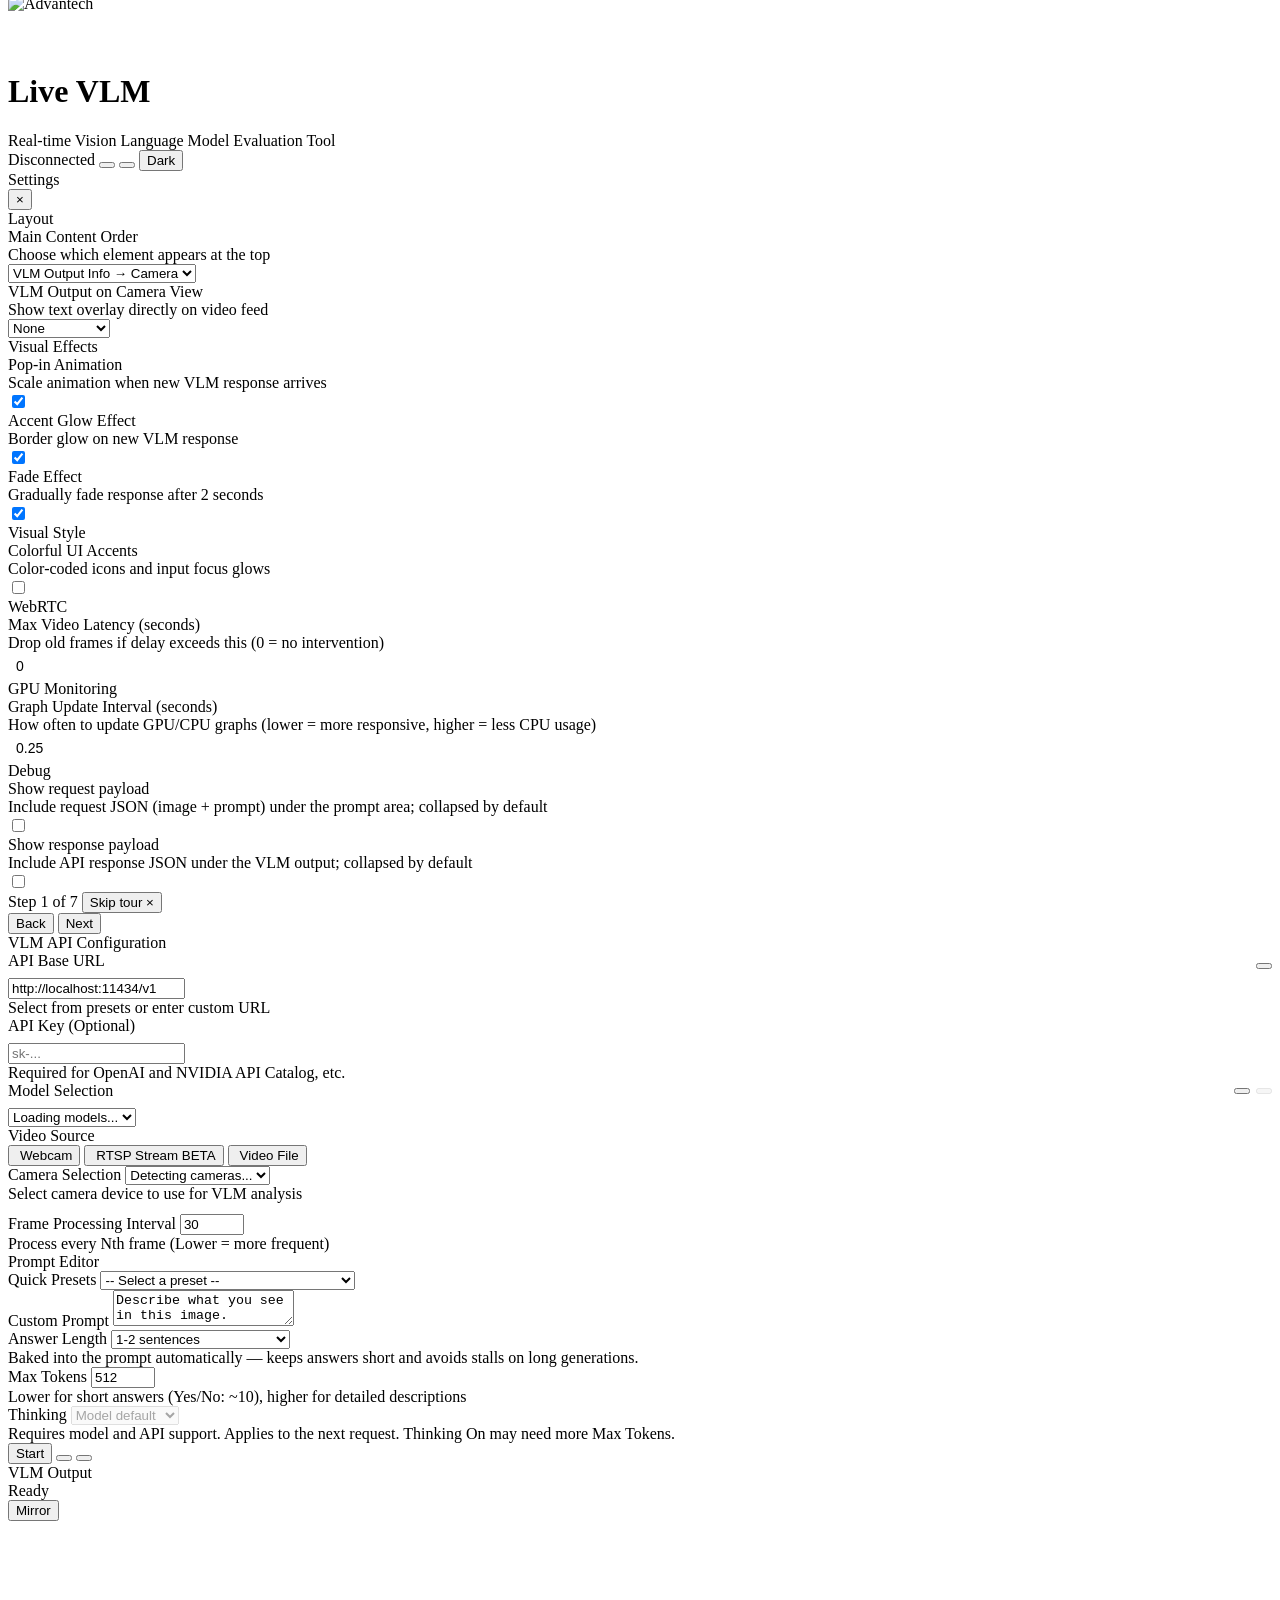
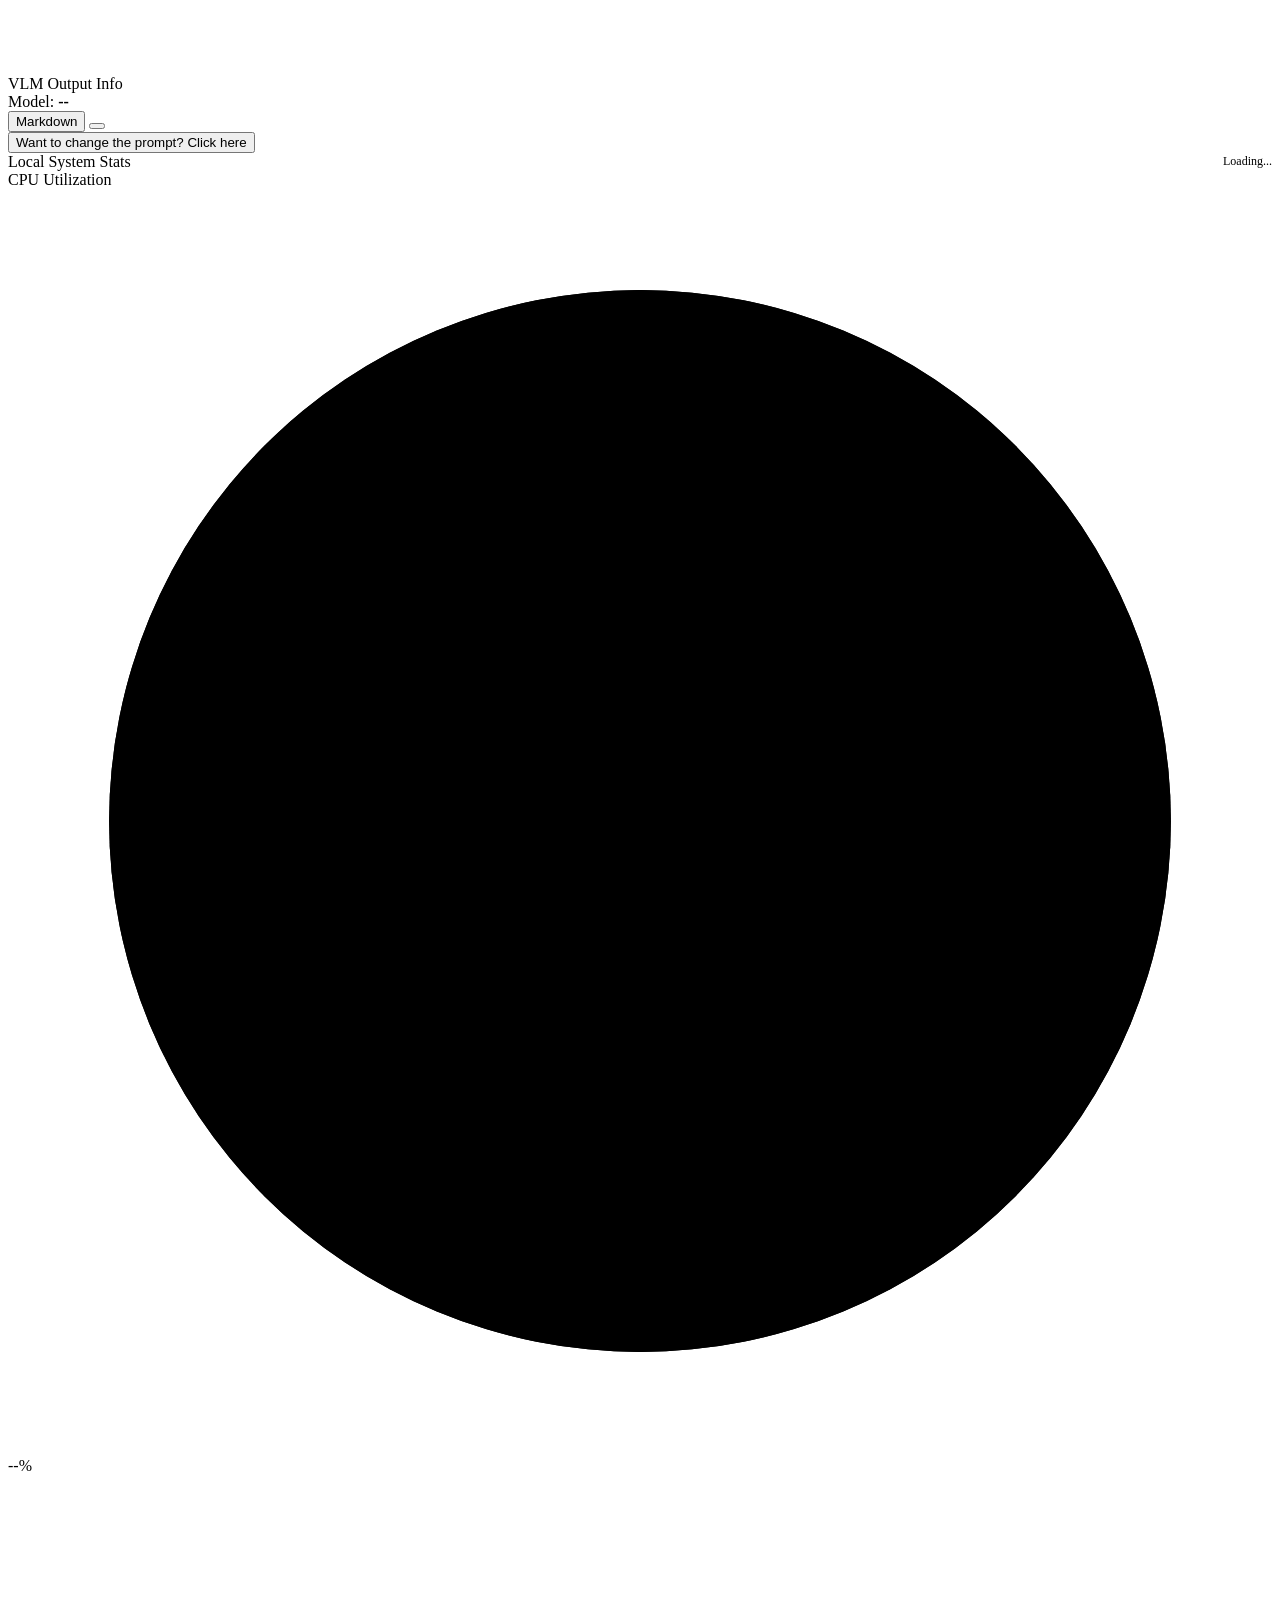
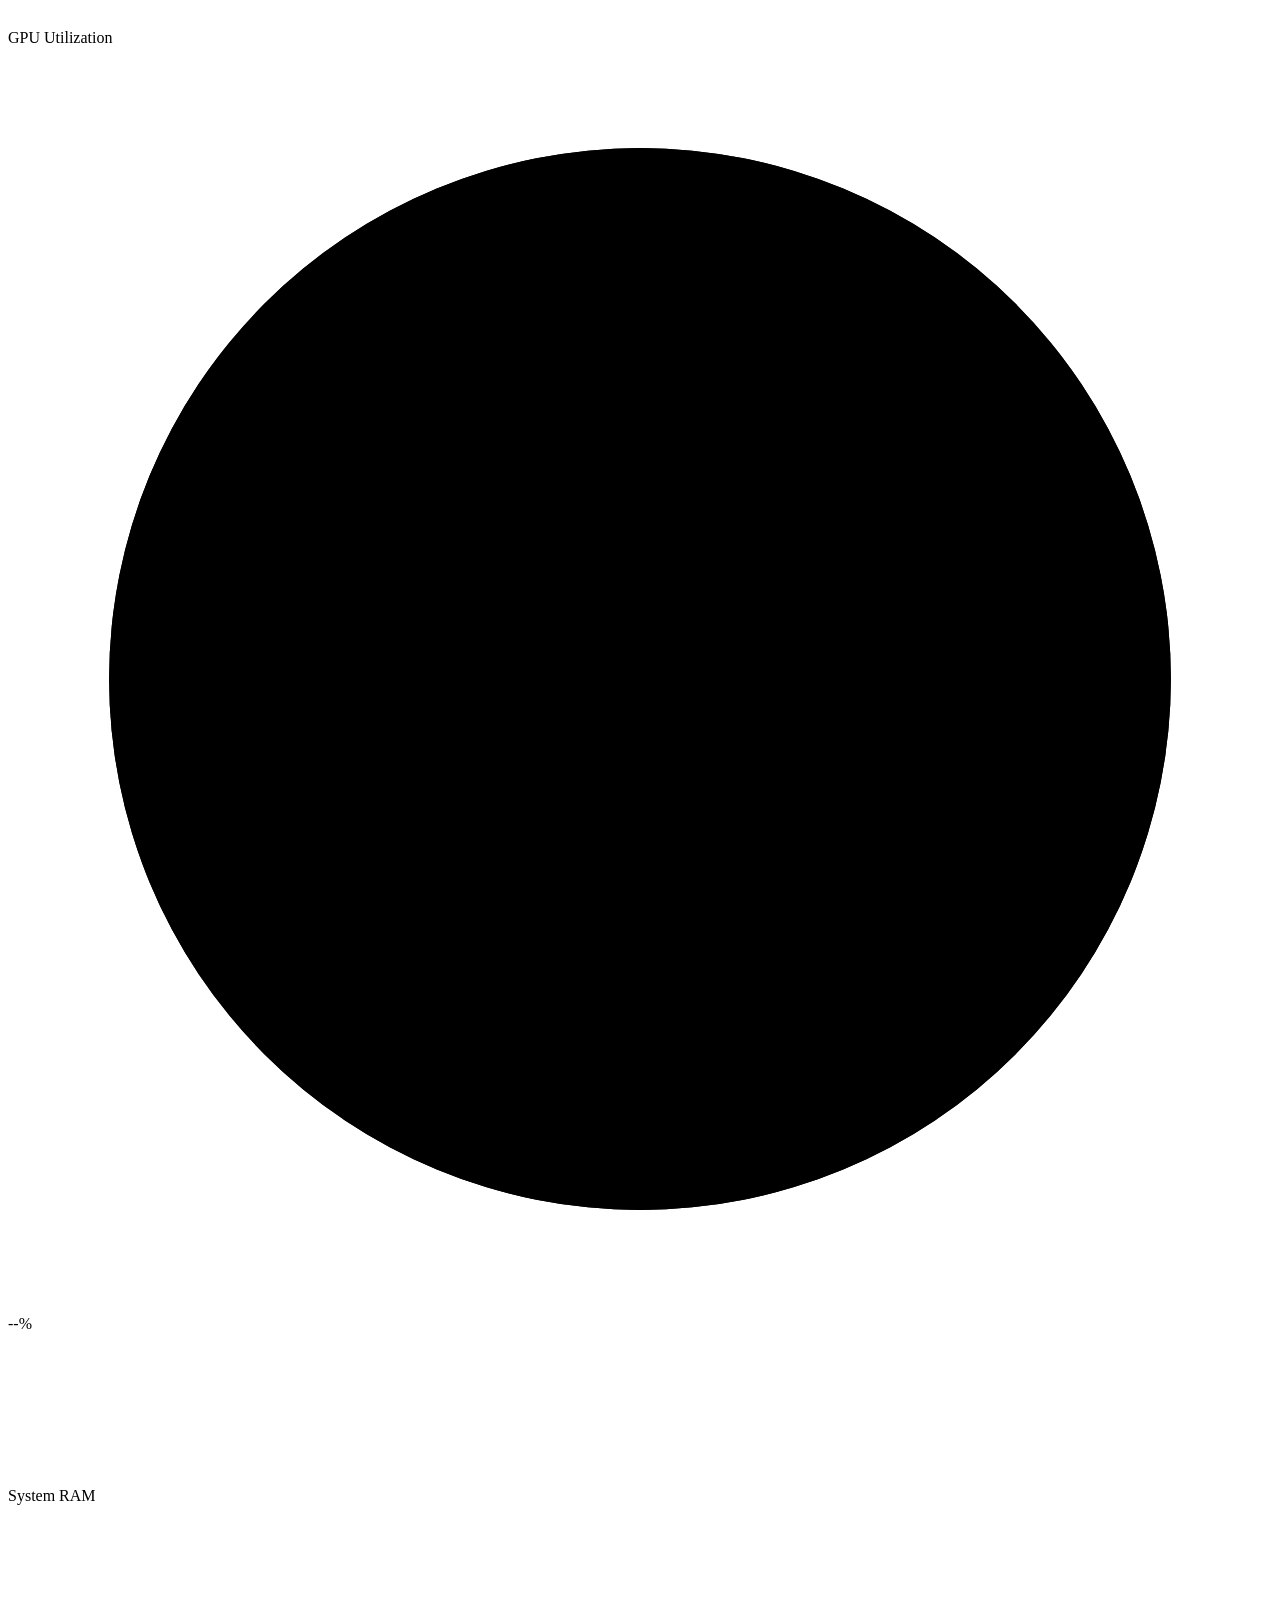
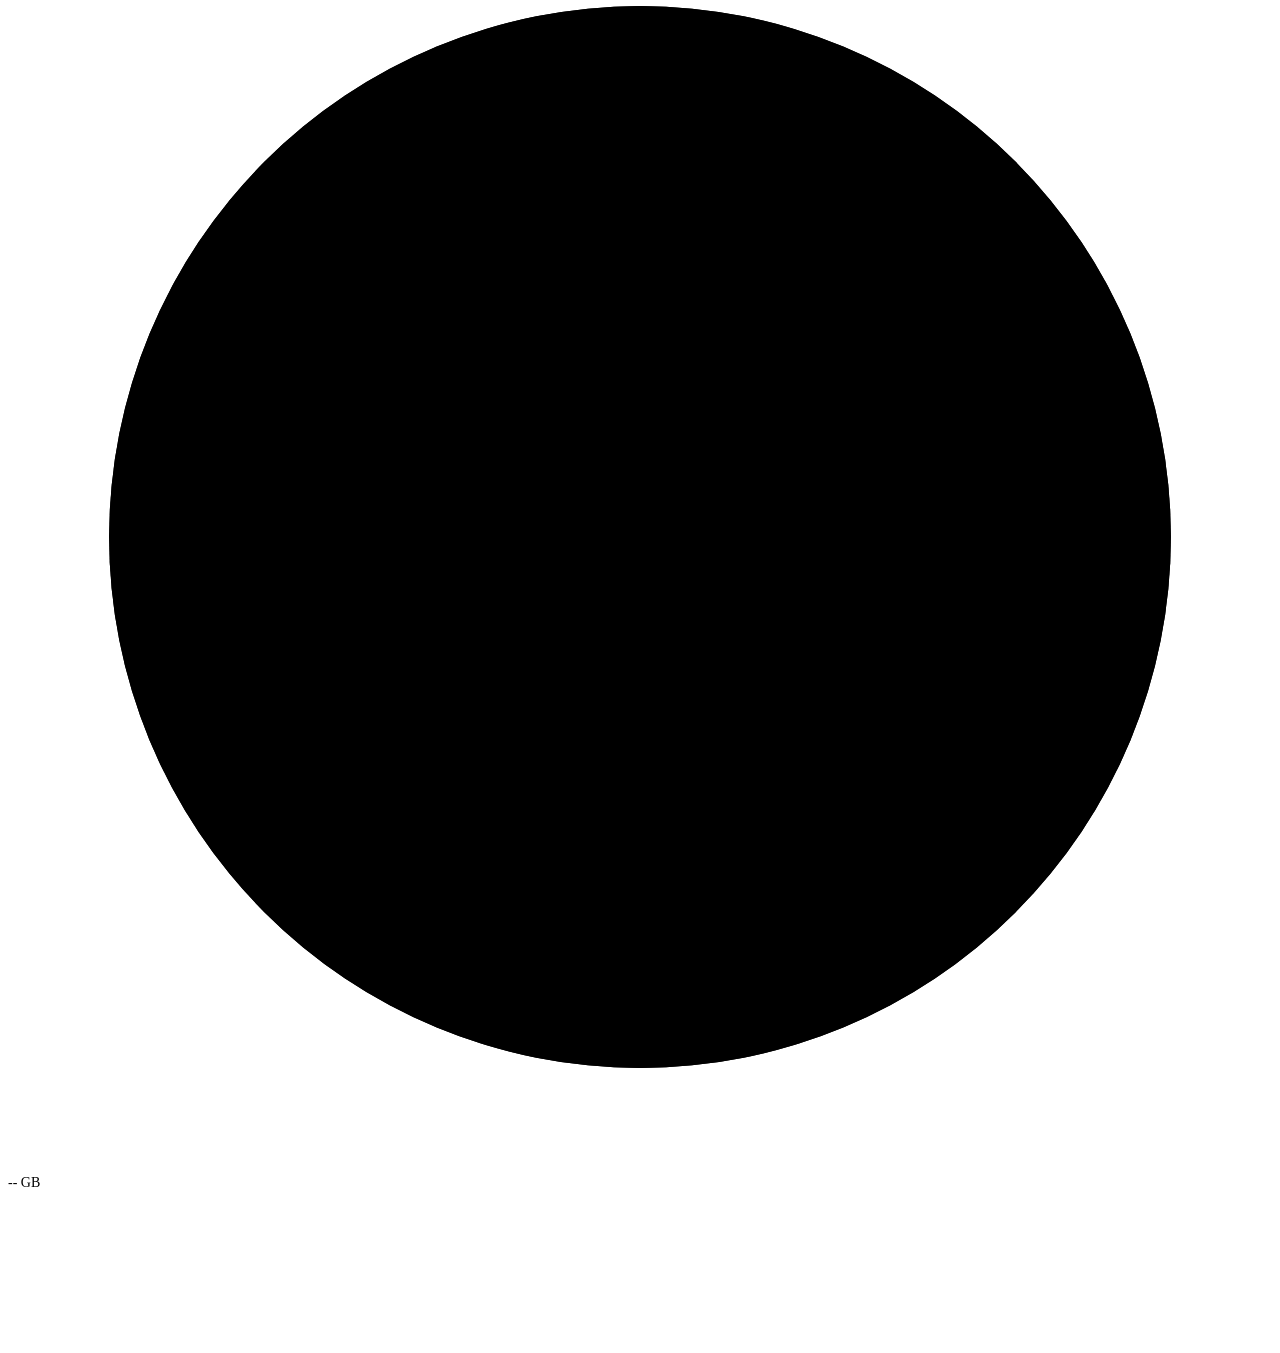
==== src/live_vlm_webui/static/index.html @ bf49631e "Nvidia_VLM_Demo: Advantech-branded live VLM webui for NVIDIA Jetson Live vision-language-model demo " ====
<!--
SPDX-FileCopyrightText: Copyright (c) 2025 NVIDIA CORPORATION & AFFILIATES. All rights reserved.
SPDX-License-Identifier: Apache-2.0

Licensed under the Apache License, Version 2.0 (the "License");
you may not use this file except in compliance with the License.
You may obtain a copy of the License at

http://www.apache.org/licenses/LICENSE-2.0

Unless required by applicable law or agreed to in writing, software
distributed under the License is distributed on an "AS IS" BASIS,
WITHOUT WARRANTIES OR CONDITIONS OF ANY KIND, either express or implied.
See the License for the specific language governing permissions and
limitations under the License.
-->
<!DOCTYPE html>
<html lang="en">
<head>
    <meta charset="UTF-8">
    <meta name="viewport" content="width=device-width, initial-scale=1.0">
    <title>Advantech Live VLM</title>

    <!-- Favicons -->
    <link rel="icon" type="image/svg+xml" href="favicon/favicon.svg">
    <link rel="icon" type="image/x-icon" href="favicon/favicon.ico">
    <link rel="icon" type="image/png" sizes="96x96" href="favicon/favicon-96x96.png">
    <link rel="apple-touch-icon" sizes="180x180" href="favicon/apple-touch-icon.png">
    <link rel="manifest" href="favicon/site.webmanifest">

    <link rel="stylesheet" href="/style.css">

    <!-- Lucide Icons - Load before body scripts -->
    <script src="/vendor/lucide.min.js"></script>
    <!-- Markdown rendering libraries -->
    <script src="/vendor/marked.min.js"></script>
    <script src="/vendor/purify.min.js"></script>
    <!-- Motion (spring/animation engine) - sets window.Motion -->
    <script src="/vendor/motion.min.js"></script>
</head>
<body>
    <!-- Header -->
    <div class="header">
        <div class="header-left">
            <div class="logo" style="display: flex; align-items: center;">
                <img src="/images/advantech-logo.png" alt="Advantech" style="height: 70px; width: auto; display: block; margin: -13px 0;">
            </div>
            <div class="title-section">
                <h1>Live VLM</h1>
                <div class="subtitle">Real-time Vision Language Model Evaluation Tool</div>
            </div>
        </div>
        <div class="header-right">
            <span class="status-badge disconnected" id="connectionStatus">Disconnected</span>
            <button class="settings-btn" id="helpBtn" title="Guided tour of the UI">
                <i data-lucide="help-circle"></i>
            </button>
            <button class="settings-btn" id="settingsBtn" title="Settings">
                <i data-lucide="settings"></i>
            </button>
            <button class="theme-toggle" id="themeToggle">
                <span id="themeIcon">
                    <i data-lucide="moon"></i>
                </span>
                <span id="themeText">Dark</span>
            </button>
        </div>
    </div>

    <!-- Settings Modal -->
    <div class="settings-modal" id="settingsModal">
        <div class="settings-dialog">
            <div class="settings-header">
                <div class="settings-title">
                    <i data-lucide="settings"></i> Settings
                </div>
                <button class="settings-close" id="settingsClose">×</button>
            </div>
            <div class="settings-body">
                <!-- Column 1: Layout & Visual Effects -->
                <div>
                    <div class="settings-section">
                        <div class="settings-section-title">Layout</div>

                        <div class="settings-item">
                            <div>
                                <div class="settings-item-label">Main Content Order</div>
                                <div class="settings-item-description">Choose which element appears at the top</div>
                            </div>
                            <select id="layoutOrder" class="settings-select">
                                <option value="video-first">Camera → VLM Output Info</option>
                                <option value="vlm-first" selected>VLM Output Info → Camera</option>
                            </select>
                        </div>

                        <div class="settings-item">
                            <div>
                                <div class="settings-item-label">VLM Output on Camera View</div>
                                <div class="settings-item-description">Show text overlay directly on video feed</div>
                            </div>
                            <select id="overlayPosition" class="settings-select">
                                <option value="none">None</option>
                                <option value="top">At the top</option>
                                <option value="bottom">At the bottom</option>
                            </select>
                        </div>
                    </div>

                    <div class="settings-section">
                        <div class="settings-section-title">Visual Effects</div>

                        <div class="settings-item">
                            <div>
                                <div class="settings-item-label">Pop-in Animation</div>
                                <div class="settings-item-description">Scale animation when new VLM response arrives</div>
                            </div>
                            <label class="toggle-switch">
                                <input type="checkbox" id="popInToggle" checked>
                                <span class="toggle-slider"></span>
                            </label>
                        </div>

                        <div class="settings-item">
                            <div>
                                <div class="settings-item-label">Accent Glow Effect</div>
                                <div class="settings-item-description">Border glow on new VLM response</div>
                            </div>
                            <label class="toggle-switch">
                                <input type="checkbox" id="glowToggle" checked>
                                <span class="toggle-slider"></span>
                            </label>
                        </div>

                        <div class="settings-item">
                            <div>
                                <div class="settings-item-label">Fade Effect</div>
                                <div class="settings-item-description">Gradually fade response after 2 seconds</div>
                            </div>
                            <label class="toggle-switch">
                                <input type="checkbox" id="fadeToggle" checked>
                                <span class="toggle-slider"></span>
                            </label>
                        </div>
                    </div>
                </div>

                <!-- Column 2: Input Colors & WebRTC -->
                <div>
                    <div class="settings-section">
                        <div class="settings-section-title">Visual Style</div>

                        <div class="settings-item">
                            <div>
                                <div class="settings-item-label">Colorful UI Accents</div>
                                <div class="settings-item-description">Color-coded icons and input focus glows</div>
                            </div>
                            <label class="toggle-switch">
                                <input type="checkbox" id="colorfulFocusToggle">
                                <span class="toggle-slider"></span>
                            </label>
                        </div>
                    </div>

                    <div class="settings-section">
                        <div class="settings-section-title">WebRTC</div>

                        <div class="settings-item">
                            <div style="flex: 1; min-width: 0;">
                                <div class="settings-item-label">Max Video Latency (seconds)</div>
                                <div class="settings-item-description">Drop old frames if delay exceeds this (0 = no intervention)</div>
                            </div>
                            <input type="number" id="maxLatency" value="0" min="0" max="10.0" step="0.1" style="width: 80px; padding: 6px 8px; border: 1px solid var(--border-color); border-radius: 4px; background: var(--bg-primary); color: var(--text-primary); font-size: 14px;">
                        </div>
                    </div>

                    <div class="settings-section">
                        <div class="settings-section-title">GPU Monitoring</div>

                        <div class="settings-item">
                            <div style="flex: 1; min-width: 0;">
                                <div class="settings-item-label">Graph Update Interval (seconds)</div>
                                <div class="settings-item-description">How often to update GPU/CPU graphs (lower = more responsive, higher = less CPU usage)</div>
                            </div>
                            <input type="number" id="gpuUpdateInterval" value="0.25" min="0.1" max="5.0" step="0.05" style="width: 80px; padding: 6px 8px; border: 1px solid var(--border-color); border-radius: 4px; background: var(--bg-primary); color: var(--text-primary); font-size: 14px;">
                        </div>
                    </div>

                    <div class="settings-section">
                        <div class="settings-section-title">Debug</div>

                        <div class="settings-item">
                            <div>
                                <div class="settings-item-label">Show request payload</div>
                                <div class="settings-item-description">Include request JSON (image + prompt) under the prompt area; collapsed by default</div>
                            </div>
                            <label class="toggle-switch">
                                <input type="checkbox" id="debugShowRequestPayload">
                                <span class="toggle-slider"></span>
                            </label>
                        </div>

                        <div class="settings-item">
                            <div>
                                <div class="settings-item-label">Show response payload</div>
                                <div class="settings-item-description">Include API response JSON under the VLM output; collapsed by default</div>
                            </div>
                            <label class="toggle-switch">
                                <input type="checkbox" id="debugShowResponsePayload">
                                <span class="toggle-slider"></span>
                            </label>
                        </div>
                    </div>
                </div>
            </div>
        </div>
    </div>

    <!-- Guided Tour Overlay -->
    <div class="tour-overlay" id="tourOverlay">
        <div class="tour-highlight" id="tourHighlight"></div>
        <div class="tour-tooltip" id="tourTooltip">
            <div class="tour-tooltip-header">
                <span class="tour-step-count" id="tourStepCount">Step 1 of 7</span>
                <button class="tour-skip" id="tourSkipBtn">Skip tour ×</button>
            </div>
            <div class="tour-tooltip-title" id="tourTitle"></div>
            <div class="tour-tooltip-body" id="tourBody"></div>
            <div class="tour-tooltip-footer">
                <button class="tour-btn tour-btn-secondary" id="tourBackBtn">
                    <i data-lucide="chevron-left"></i> Back
                </button>
                <button class="tour-btn tour-btn-primary" id="tourNextBtn">
                    Next <i data-lucide="chevron-right"></i>
                </button>
            </div>
        </div>
    </div>

    <div class="container">
        <!-- Left Sidebar -->
        <div class="sidebar" id="controlDrawer">
            <div class="drawer-latch" id="drawerLatch" onclick="toggleSidebarDrawer()" title="Collapse panel">
                <i id="drawerLatchIcon" data-lucide="chevron-right"></i>
            </div>
            <div class="drawer-rail" id="drawerRail">
                <div class="drawer-rail-icon" onclick="expandDrawerToPanel('vlmConfig')" title="VLM API Configuration">
                    <i data-lucide="globe"></i>
                </div>
                <div class="drawer-rail-icon" onclick="expandDrawerToPanel('cameraConfig')" title="Video Source">
                    <i data-lucide="video"></i>
                </div>
                <div class="drawer-rail-icon" onclick="expandDrawerToPanel('promptEditor')" title="Prompt Editor">
                    <i data-lucide="edit-3"></i>
                </div>
            </div>
            <div class="drawer-content" id="drawerContent">
            <!-- VLM API Configuration -->
            <div class="panel">
                <div class="panel-header" onclick="togglePanel('vlmConfig')">
                    <div class="panel-title">
                        <span class="panel-icon">
                            <i data-lucide="globe"></i>
                        </span>
                        VLM API Configuration
                    </div>
                    <i class="panel-toggle" id="vlmConfigToggle" data-lucide="chevron-down"></i>
                </div>
                <div class="panel-content" id="vlmConfig">
                    <div class="form-group">
                        <div style="display: flex; align-items: center; gap: 4px; margin-bottom: 8px;">
                            <label style="margin-bottom: 0; flex: 1;">API Base URL</label>
                            <div style="position: relative;">
                                <button class="icon-btn" id="apiPresetsBtn" title="Select preset API endpoint">
                                    <i data-lucide="clipboard"></i>
                                </button>
                                <div id="apiPresetsMenu" style="display: none; position: absolute; right: 0; top: 100%; margin-top: 4px; background: var(--card-bg); border: 1px solid var(--border-color); border-radius: var(--radius-md); box-shadow: var(--card-shadow); min-width: 280px; z-index: 9999;">
                                    <div style="padding: 8px 0;">
                                        <div class="api-preset-item" data-url="http://localhost:11434/v1">
                                            <strong>Ollama</strong><br>
                                            <span style="font-size: 11px; color: var(--text-muted);">http://localhost:11434/v1</span>
                                        </div>
                                        <div class="api-preset-item" data-url="http://localhost:8000/v1">
                                            <strong>vLLM</strong><br>
                                            <span style="font-size: 11px; color: var(--text-muted);">http://localhost:8000/v1</span>
                                        </div>
                                        <div class="api-preset-item" data-url="http://localhost:30000/v1">
                                            <strong>SGLang</strong><br>
                                            <span style="font-size: 11px; color: var(--text-muted);">http://localhost:30000/v1</span>
                                        </div>
                                        <div style="border-top: 1px solid var(--border-color); margin: 4px 0;"></div>
                                        <div class="api-preset-item" data-url="https://api.openai.com/v1">
                                            <strong>OpenAI</strong><br>
                                            <span style="font-size: 11px; color: var(--text-muted);">https://api.openai.com/v1</span>
                                        </div>
                                        <div class="api-preset-item" data-url="https://integrate.api.nvidia.com/v1">
                                            <strong>NVIDIA API Catalog</strong><br>
                                            <span style="font-size: 11px; color: var(--text-muted);">https://integrate.api.nvidia.com/v1</span>
                                        </div>
                                    </div>
                                </div>
                            </div>
                        </div>
                        <input type="text" id="apiBaseUrl" value="http://localhost:11434/v1" placeholder="http://localhost:8000/v1">
                        <div class="input-hint" id="apiBaseHint">Select from presets or enter custom URL</div>
                    </div>
                    <div class="form-group" id="apiKeyGroup">
                        <div style="display: flex; align-items: center; cursor: pointer; margin-bottom: 8px;" onclick="toggleApiKeyField()">
                            <label style="margin-bottom: 0; flex: 1;">API Key (Optional)</label>
                            <i id="apiKeyToggle" data-lucide="chevron-down" style="font-size: 12px; color: var(--text-secondary);"></i>
                        </div>
                        <div id="apiKeyField">
                            <input type="text" id="apiKey" placeholder="sk-..." autocomplete="off">
                            <div class="input-hint">Required for OpenAI and NVIDIA API Catalog, etc.</div>
                        </div>
                    </div>

                    <div class="form-group">
                        <div style="display: flex; justify-content: space-between; align-items: center; margin-bottom: 8px;">
                            <label style="margin-bottom: 0;">Model Selection</label>
                            <div style="display: flex; gap: 6px;">
                                <button class="icon-btn" id="refreshModelsBtn" title="Refresh available models">
                                    <i data-lucide="refresh-cw"></i>
                                </button>
                                <button class="icon-btn" id="downloadModelBtn" title="Download new model (coming soon)" disabled style="opacity: 0.5;">
                                    <i data-lucide="plus"></i>
                                </button>
                            </div>
                        </div>
                        <select id="modelSelect">
                            <option value="">Loading models...</option>
                        </select>
                    </div>
                </div>
            </div>

            <!-- Video Source -->
            <div class="panel">
                <div class="panel-header" onclick="togglePanel('cameraConfig')">
                    <div class="panel-title">
                        <span class="panel-icon">
                            <i data-lucide="video"></i>
                        </span>
                        Video Source
                    </div>
                    <i class="panel-toggle" id="cameraConfigToggle" data-lucide="chevron-down"></i>
                </div>
                <div class="panel-content" id="cameraConfig">
                    <!-- Input Source Tabs -->
                    <div class="input-source-tabs">
                        <button class="input-source-tab active" data-source="webcam">
                            <i data-lucide="video" style="width: 14px; height: 14px; margin-right: 4px;"></i>
                            Webcam
                        </button>
                        <button class="input-source-tab" data-source="rtsp" title="RTSP IP Camera (Beta - Tested with Reolink RLC-811A)">
                            <i data-lucide="cast" style="width: 14px; height: 14px; margin-right: 4px;"></i>
                            RTSP Stream
                            <span class="beta-badge">BETA</span>
                        </button>
                        <button class="input-source-tab" data-source="videofile" title="Play a local video file instead of a live camera">
                            <i data-lucide="file-video" style="width: 14px; height: 14px; margin-right: 4px;"></i>
                            Video File
                        </button>
                    </div>

                    <!-- Webcam Controls -->
                    <div id="webcamControls">
                        <div class="form-group">
                            <label>Camera Selection</label>
                            <select id="cameraSelect">
                                <option value="">Detecting cameras...</option>
                            </select>
                            <div class="input-hint" style="margin-bottom: 11px;">Select camera device to use for VLM analysis</div>
                        </div>
                    </div>

                    <!-- RTSP Controls -->
                    <div id="rtspControls" style="display: none;">
                        <div class="form-group">
                            <div style="display: flex; align-items: center; gap: 4px; margin-bottom: 8px;">
                                <div class="tooltip-wrapper" style="margin-bottom: 0; flex: 1;">
                                    <label style="margin-bottom: 0;">RTSP Stream URL</label>
                                    <span class="tooltip-icon">ℹ</span>
                                    <div class="tooltip-text">
                                        <strong>Format:</strong> rtsp://[user:pass@]ip:port/path<br><br>
                                        <strong>Examples:</strong><br>
                                        • rtsp://192.168.1.100:554/stream<br>
                                        • rtsp://admin:password@192.168.1.100:554/h264Preview_01_main
                                    </div>
                                </div>
                                <button class="icon-btn" id="testRtspBtn" title="Test Connection">
                                    <i data-lucide="test-tube-diagonal"></i>
                                </button>
                            </div>
                            <input type="text" id="rtspUrl" placeholder="rtsp://192.168.1.100:554/stream" style="margin-bottom: 16px;">
                            <div id="rtspStatus" class="input-hint" style="margin-top: -8px; margin-bottom: 12px; display: none;"></div>
                        </div>
                    </div>

                    <!-- Video File Controls -->
                    <div id="videoFileControls" style="display: none;">
                        <div class="form-group">
                            <label>Video File</label>
                            <input type="file" id="videoFileInput" accept=".mp4,.mov,.mkv,.avi,.webm,.m4v" style="margin-bottom: 8px;">
                            <div id="videoFileStatus" class="input-hint" style="margin-top: -4px; margin-bottom: 12px;">Select a video file to play instead of a live camera</div>
                        </div>
                    </div>
                    <div class="form-group">
                        <!-- RTSP Beta Warning (shown only when RTSP tab is active) -->
                        <div id="rtspBetaWarning" class="input-hint" style="margin-top: 12px; color: var(--warning-color); display: none; align-items: center; gap: 4px;">
                            <span><strong>Beta:</strong> Tested with Reolink RLC-811A. Other cameras may work. <a href="https://github.com/NVIDIA-AI-IOT/live-vlm-webui/blob/main/docs/usage/rtsp-ip-cameras.md" target="_blank" style="color: var(--warning-color); text-decoration: underline;">Learn more</a></span>
                        </div>
                    </div>
                    <div class="form-group" style="margin-bottom: 0;">
                        <label>Frame Processing Interval</label>
                        <input type="number" id="processEvery" value="30" min="1" max="3600" step="1">
                        <div class="input-hint">Process every Nth frame (Lower = more frequent)</div>
                    </div>
                </div>
            </div>

            <!-- Prompt Editor -->
            <div class="panel">
                <div class="panel-header" onclick="togglePanel('promptEditor')">
                    <div class="panel-title">
                        <span class="panel-icon">
                            <i data-lucide="edit-3"></i>
                        </span>
                        Prompt Editor
                    </div>
                    <i class="panel-toggle" id="promptEditorToggle" data-lucide="chevron-down"></i>
                </div>
                <div class="panel-content" id="promptEditor">
                    <div class="form-group">
                        <label>Quick Presets</label>
                        <select id="promptPreset">
                            <option value="">-- Select a preset --</option>
                            <optgroup label="Scene Understanding">
                                <option value="Describe what you see in this image.">🖼️ Scene Description</option>
                                <option value="List up to 5 main objects you see in this image, separated by commas. No descriptions, just names.">📦 Object Detection</option>
                                <option value="Describe the person's activity and what they are doing.">🏃 Activity Recognition</option>
                                <option value="Describe the facial expressions and emotions of people visible.">🙂 Emotion Detection</option>
                                <option value="Describe the scene for a visually impaired person, focusing on the most important details.">🦯 Accessibility</option>
                                <option value="Read and transcribe any text visible in the image." data-skip-length="true">🔤 OCR / Text Reading</option>
                                <option value="Answer with Yes or No only: Is there a person visible?">✅ Yes/No Question</option>
                            </optgroup>
                            <optgroup label="Monitoring Use Cases">
                                <option value="Are there any safety hazards visible? Answer with 'ALERT: description' or 'SAFE'.">⚠️ Safety Monitoring</option>
                                <option value="Is anyone in the water showing signs of distress, unresponsive, or submerged and not moving?">🏊 Pool Safety (Drowning Detection)</option>
                                <option value="Has anyone fallen or is lying on the floor abnormally?">🧓 Elder Care (Fall Detection)</option>
                                <option value="Describe any people, vehicles, or unusual/suspicious activity visible.">🔒 Security Monitoring</option>
                                <option value="Describe customer traffic and any safety concerns visible.">🛒 Retail Monitoring</option>
                                <option value="Are workers wearing required safety equipment and staying out of restricted areas?">🦺 Warehouse Safety</option>
                                <option value="Is anyone visibly using a cell phone, and if so what are they doing with it (texting, calling, scrolling)?">📱 Cell Phone Usage Monitoring</option>
                            </optgroup>
                            <optgroup label="Robot Navigation">
                            <option value="You are a robot. Describe what you see, then give 5 navigation commands to get to a possible location of a bathroom. Format: 'linear_x=0.3, angular_z=0.0 # reason'. Keep linear_x between -0.5 and 0.5, angular_z between -1.0 and 1.0." data-skip-length="true">🤖 Robot Navigation (Simple)</option>
                            <option data-skip-length="true" value="You are controlling a mobile robot with differential drive. Camera: 1.0m height, forward-facing. Generate ROS cmd_vel commands based on what you see to get to a possible location of a bathroom.

CRITICAL CONSTRAINTS:
- linear.x: MUST be between -0.5 and +0.5 m/s (violations will cause robot damage)
- angular.z: MUST be between -1.0 and +1.0 rad/s
- Commands must respond to actual obstacles/scene content

OUTPUT FORMAT (20 commands for 2.0 seconds):
T=0.0s: linear.x=0.20, angular.z=0.00 # [explain what you see and why this velocity]
T=0.1s: linear.x=0.18, angular.z=-0.15 # [explain decision based on scene]
... (continue for all 20 timesteps)

STRATEGY SECTION:
After commands, explain: obstacles detected, clearance margins, goal inference, safety considerations.">🤖 Robot Navigation (ROS)</option>
                            </optgroup>
                        </select>
                    </div>
                    <div class="form-group">
                        <label>Custom Prompt</label>
                        <textarea id="promptText" placeholder="Enter your custom prompt here...">Describe what you see in this image.</textarea>
                    </div>
                    <div class="form-group">
                        <label>Answer Length</label>
                        <select id="answerLength">
                            <option value="1-2" selected>1-2 sentences</option>
                            <option value="3-4">3-4 sentences</option>
                            <option value="4-5">4-5 sentences</option>
                            <option value="none">No limit (Max Tokens only)</option>
                        </select>
                        <div class="input-hint" id="answerLengthHint">Baked into the prompt automatically — keeps answers short and avoids stalls on long generations.</div>
                    </div>
                    <div class="form-group">
                        <label>Max Tokens</label>
                        <input type="number" id="maxTokens" value="512" min="1" max="4096" step="1">
                        <div class="input-hint">Lower for short answers (Yes/No: ~10), higher for detailed descriptions</div>
                    </div>
                    <div class="form-group">
                        <label for="thinkingMode">Thinking</label>
                        <select id="thinkingMode" disabled>
                            <option value="">Model default</option>
                            <option value="none">Off</option>
                            <option value="low">On — Low</option>
                            <option value="medium">On — Medium</option>
                            <option value="high">On — High</option>
                        </select>
                        <div class="input-hint">Requires model and API support. Applies to the next request. Thinking On may need more Max Tokens.</div>
                    </div>
                </div>
            </div>

            </div>
        </div>

        <!-- Main Content -->
        <div class="main-content">
            <!-- Video Feed -->
            <div class="video-card" id="videoCard">
                <!-- Big Start Button (centered overlay) -->
                <button id="bigStartBtn" class="big-start-btn" onclick="start()">
                    <i data-lucide="play"></i>
                    Start
                </button>

                <!-- Small Stop Button (top-left corner when streaming) -->
                <button id="smallStopBtn" class="small-stop-btn" onclick="userStop()">
                    <i data-lucide="square"></i>
                </button>

                <!-- Fullscreen Button (top-right corner) -->
                <button class="fullscreen-btn" onclick="toggleFullscreen()" title="Toggle fullscreen">
                    <i data-lucide="maximize" id="fullscreenIcon"></i>
                </button>

                <!-- VLM Output Overlay (shown in fullscreen mode) -->
                <div class="fullscreen-vlm-overlay" id="fullscreenVlmOverlay">
                    <div class="vlm-title">
                        <i data-lucide="bot"></i>
                        VLM Output
                    </div>
                    <div class="vlm-content" id="fullscreenVlmContent">Ready</div>
                    <div class="vlm-metrics" id="fullscreenVlmMetrics"></div>
                </div>

                <!-- Legacy controls (kept for mirror functionality) -->
                <div class="video-controls" style="top: 64px;">
                    <button class="video-control-btn" id="mirrorBtn" title="Mirror video">
                        <i data-lucide="flip-horizontal"></i> Mirror
                    </button>
                </div>

                <video id="videoElement" autoplay playsinline muted></video>
                <div class="video-overlay" id="videoOverlay"></div>
            </div>

            <!-- Generation Result -->
            <div class="result-card" id="vlmResultCard">
                <div class="result-header">
                    <div class="result-header-left">
                        <div class="result-title">
                            <i data-lucide="bot"></i> VLM Output Info
                        </div>
                        <div class="result-subtitle">
                            Model: <span id="modelName" style="font-weight: 600; color: var(--accent-color);">--</span>
                        </div>
                    </div>
                    <div style="display: flex; align-items: center; gap: 16px;">
                        <div class="metrics-inline" id="metricsInline" style="display: none;">
                            <div class="metric-item">
                                <span>Latency:</span>
                                <span class="metric-value" id="latencyValue">--</span>
                                <span>ms</span>
                            </div>
                            <div class="metric-item">
                                <span>Avg:</span>
                                <span class="metric-value" id="avgLatencyValue">--</span>
                                <span>ms</span>
                            </div>
                            <div class="metric-item">
                                <span>Count:</span>
                                <span class="metric-value" id="countValue">--</span>
                            </div>
                        </div>
                    </div>
            </div>

                <div class="result-scroll" id="resultScroll">
                    <div class="result-prompt" id="currentPrompt"></div>
                    <div id="requestPayloadDebug" class="debug-payload-block" style="display: none; margin-top: 8px;">
                        <details style="margin: 0;">
                            <summary style="cursor: pointer; font-family: var(--font-mono); font-size: 11px; letter-spacing: 0.04em; text-transform: uppercase; color: var(--text-secondary);">// Request payload (debug)</summary>
                            <pre id="requestPayloadContent" style="margin: 8px 0 0; padding: 10px; background: var(--bg-secondary); border: 1px solid var(--border-color); border-radius: var(--radius-md); font-family: var(--font-mono); font-size: 11px; overflow: auto; max-height: 240px; white-space: pre-wrap; word-break: break-all;"></pre>
                        </details>
                    </div>
                    <div class="result-text" id="resultText">
                        <button class="markdown-toggle-embedded" id="markdownToggle" title="Toggle Markdown Rendering">
                            <span id="markdownIcon"><i data-lucide="code"></i></span>
                            <span id="markdownText">Markdown</span>
                        </button>
                        <button class="copy-button-embedded" id="copyButton" title="Copy to clipboard">
                            <i data-lucide="copy"></i>
                        </button>
                        <div class="result-text-content" id="resultTextContent"></div>
                    </div>
                    <div id="responsePayloadDebug" class="debug-payload-block" style="display: none; margin-top: 8px;">
                        <details style="margin: 0;">
                            <summary style="cursor: pointer; font-family: var(--font-mono); font-size: 11px; letter-spacing: 0.04em; text-transform: uppercase; color: var(--text-secondary);">// Response payload (debug)</summary>
                            <pre id="responsePayloadContent" style="margin: 8px 0 0; padding: 10px; background: var(--bg-secondary); border: 1px solid var(--border-color); border-radius: var(--radius-md); font-family: var(--font-mono); font-size: 11px; overflow: auto; max-height: 240px; white-space: pre-wrap; word-break: break-all;"></pre>
                        </details>
                    </div>
                    <div class="result-history" id="resultHistory"></div>
                    <button class="prompt-hint" id="promptHint" onclick="expandDrawerToPanel('promptEditor')" title="Open the Prompt Editor">
                        <i data-lucide="edit-3"></i>
                        Want to change the prompt? Click here
                    </button>
                </div>
            </div>

            <!-- System Stats -->
            <div class="result-card" id="systemStatsCard">
                <div class="result-header" style="display: flex; justify-content: space-between; align-items: center; gap: 20px;">
                    <div class="result-title">
                        <i data-lucide="activity"></i> Local System Stats
                    </div>
                    <div style="display: flex; align-items: center; gap: 12px; font-size: 12px; color: var(--text-secondary); text-align: right; font-weight: 400; flex-shrink: 1; min-width: 0;">
                        <span id="systemInfoHeader" style="flex: 1;">Loading...</span>
                        <img id="systemProductImage"
                             src=""
                             alt="System"
                             style="width: 48px; height: 48px; object-fit: contain; display: none;"
                             onerror="this.style.display='none';">
                    </div>
                </div>

                <div class="stats-grid">
                    <div class="stat-card">
                        <div class="stat-header">
                            <span class="stat-label">CPU Utilization</span>
                        </div>
                        <div class="ring-gauge-wrapper">
                            <svg class="ring-gauge" viewBox="0 0 100 100">
                                <circle class="ring-track" cx="50" cy="50" r="42"></circle>
                                <circle class="ring-fill" id="cpuRing" cx="50" cy="50" r="42"
                                        stroke-dasharray="263.9" stroke-dashoffset="263.9"></circle>
                            </svg>
                            <div class="ring-center-text">
                                <span class="stat-value" id="cpuUtil">--%</span>
                            </div>
                        </div>
                        <canvas id="cpuSparkline" class="sparkline"></canvas>
                    </div>

                    <div class="stat-card">
                        <div class="stat-header">
                            <span class="stat-label">GPU Utilization</span>
                        </div>
                        <div class="ring-gauge-wrapper">
                            <svg class="ring-gauge" viewBox="0 0 100 100">
                                <circle class="ring-track" cx="50" cy="50" r="42"></circle>
                                <circle class="ring-fill gpu" id="gpuRing" cx="50" cy="50" r="42"
                                        stroke-dasharray="263.9" stroke-dashoffset="263.9"></circle>
                            </svg>
                            <div class="ring-center-text">
                                <span class="stat-value" id="gpuUtil">--%</span>
                            </div>
                        </div>
                        <canvas id="gpuUtilSparkline" class="sparkline"></canvas>
                    </div>

                    <div class="stat-card">
                        <div class="stat-header">
                            <span class="stat-label">System RAM</span>
                        </div>
                        <div class="ring-gauge-wrapper">
                            <svg class="ring-gauge" viewBox="0 0 100 100">
                                <circle class="ring-track" cx="50" cy="50" r="42"></circle>
                                <circle class="ring-fill ram" id="ramRing" cx="50" cy="50" r="42"
                                        stroke-dasharray="263.9" stroke-dashoffset="263.9"></circle>
                            </svg>
                            <div class="ring-center-text">
                                <span class="stat-value" id="ramUsage" style="font-size: 14px;">-- GB</span>
                            </div>
                        </div>
                        <canvas id="ramSparkline" class="sparkline"></canvas>
                    </div>
                </div>
            </div>
        </div>
    </div>

    <script src="/app.js" defer></script>
</body>
</html>
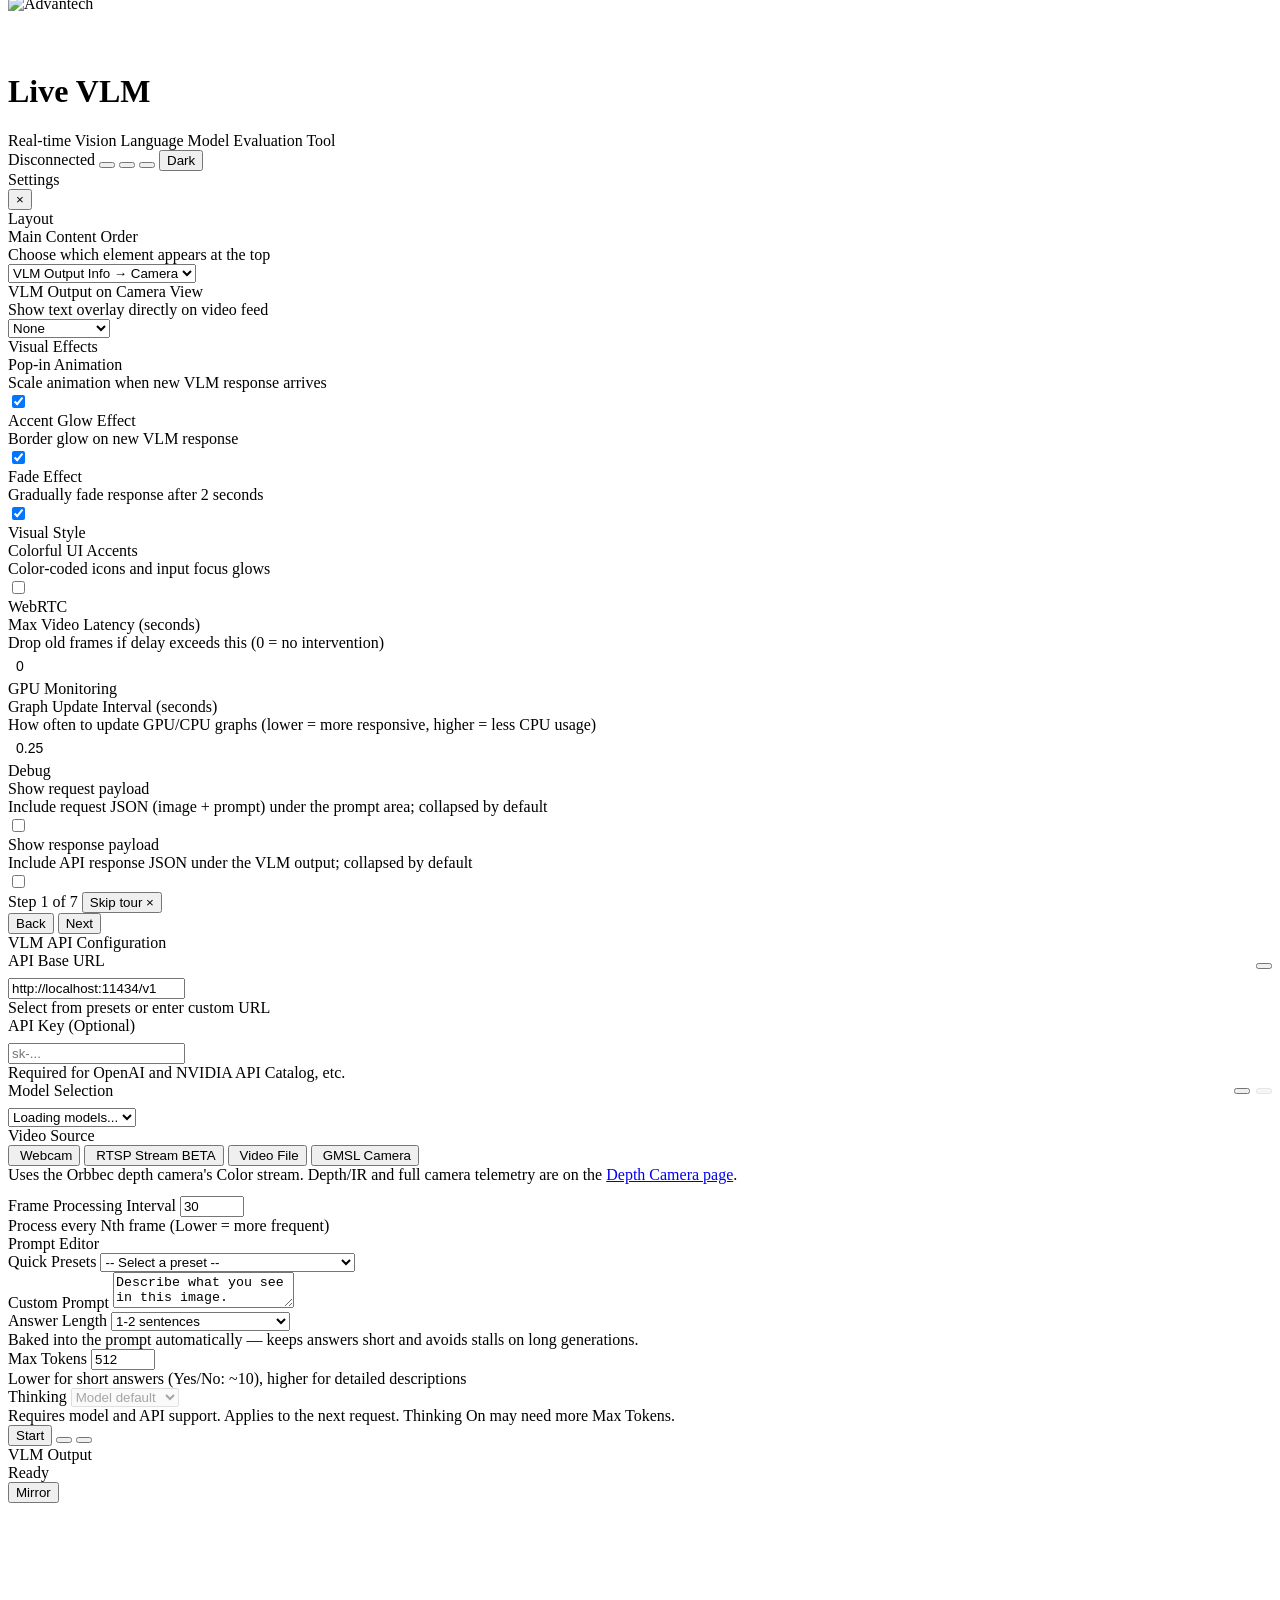
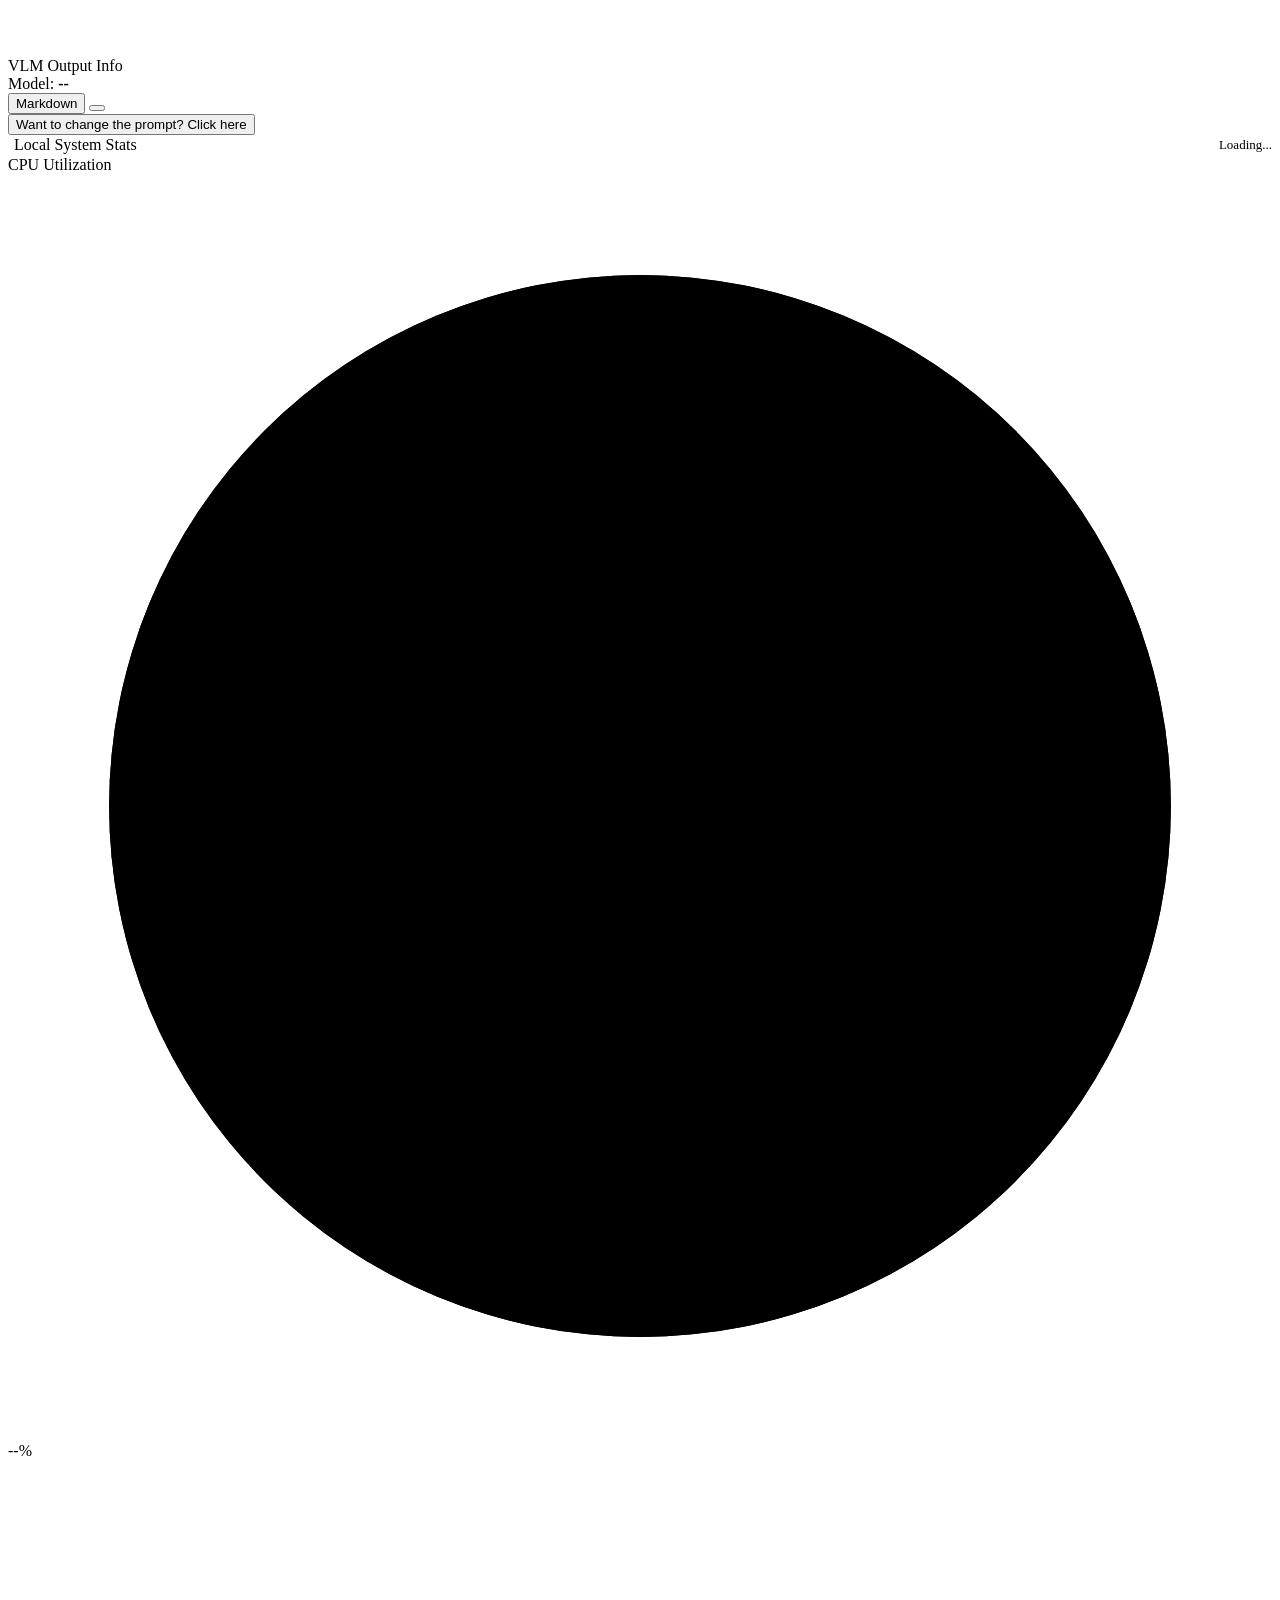
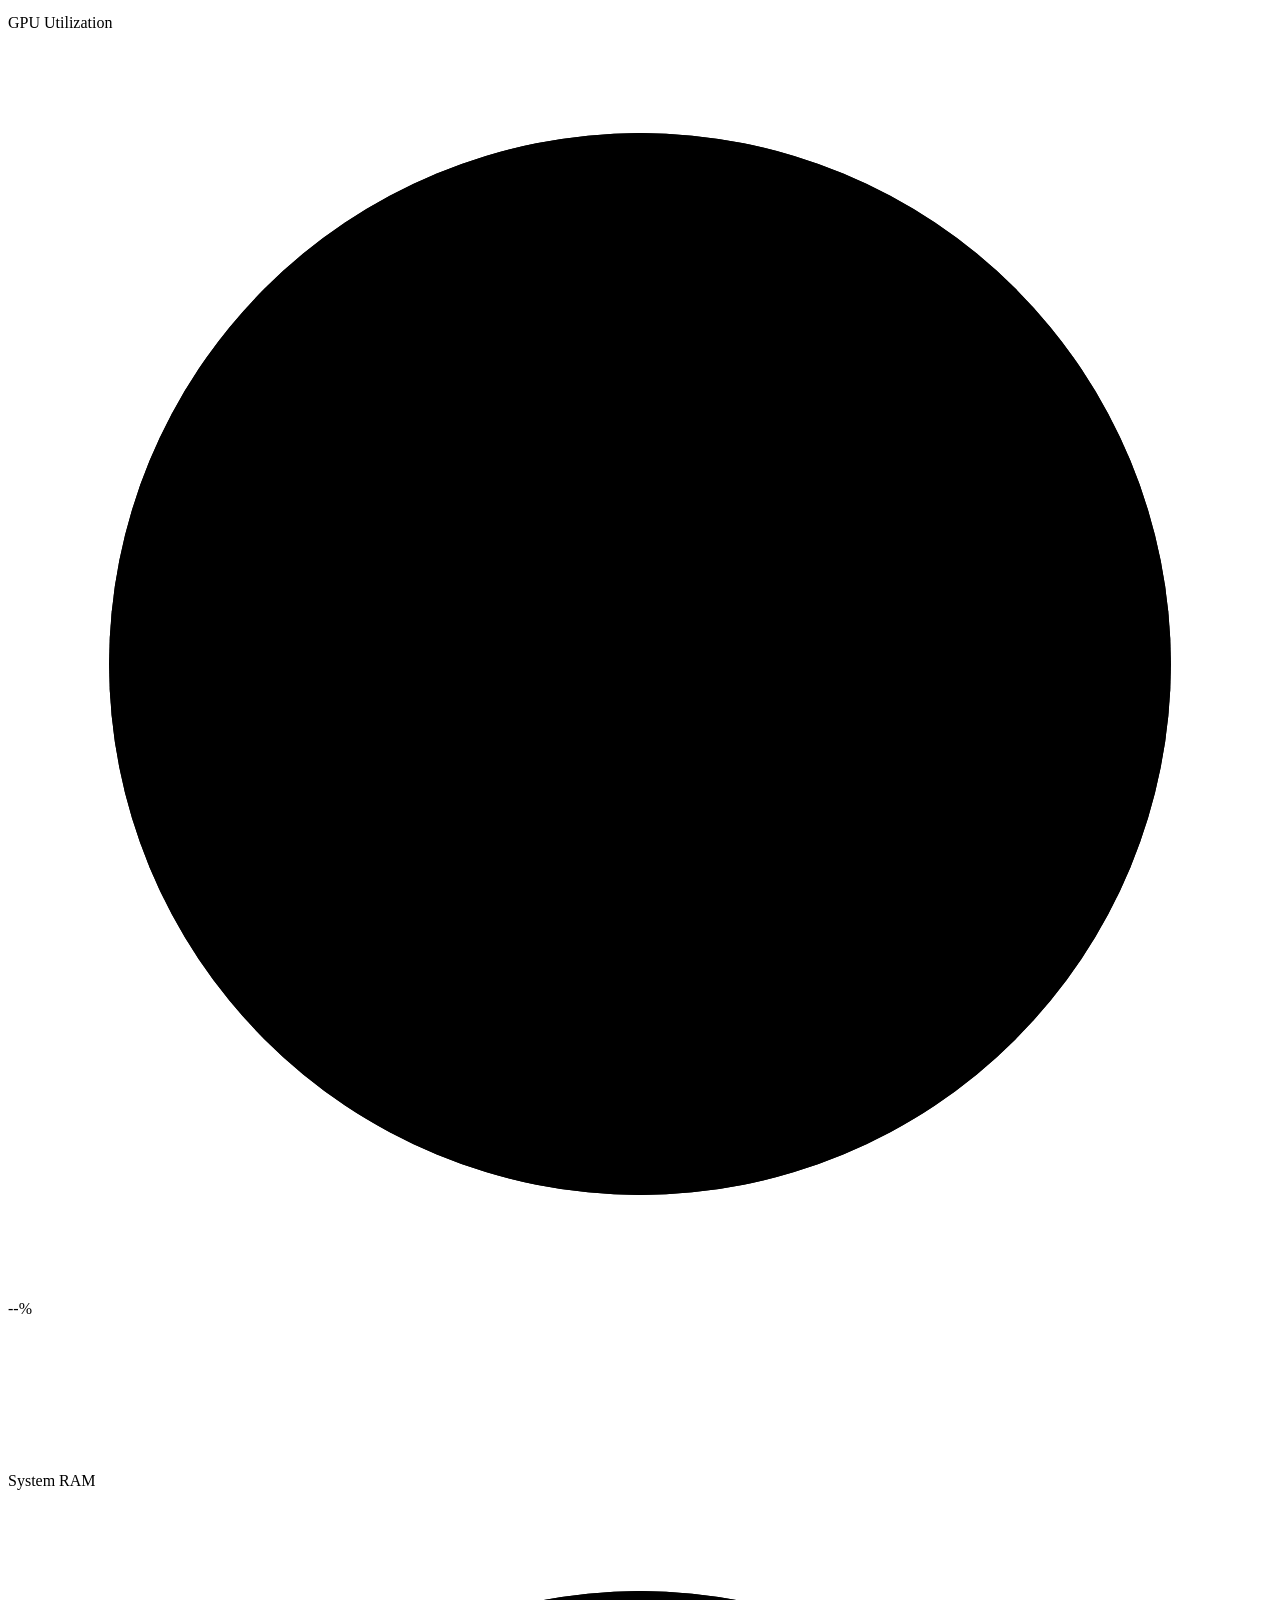
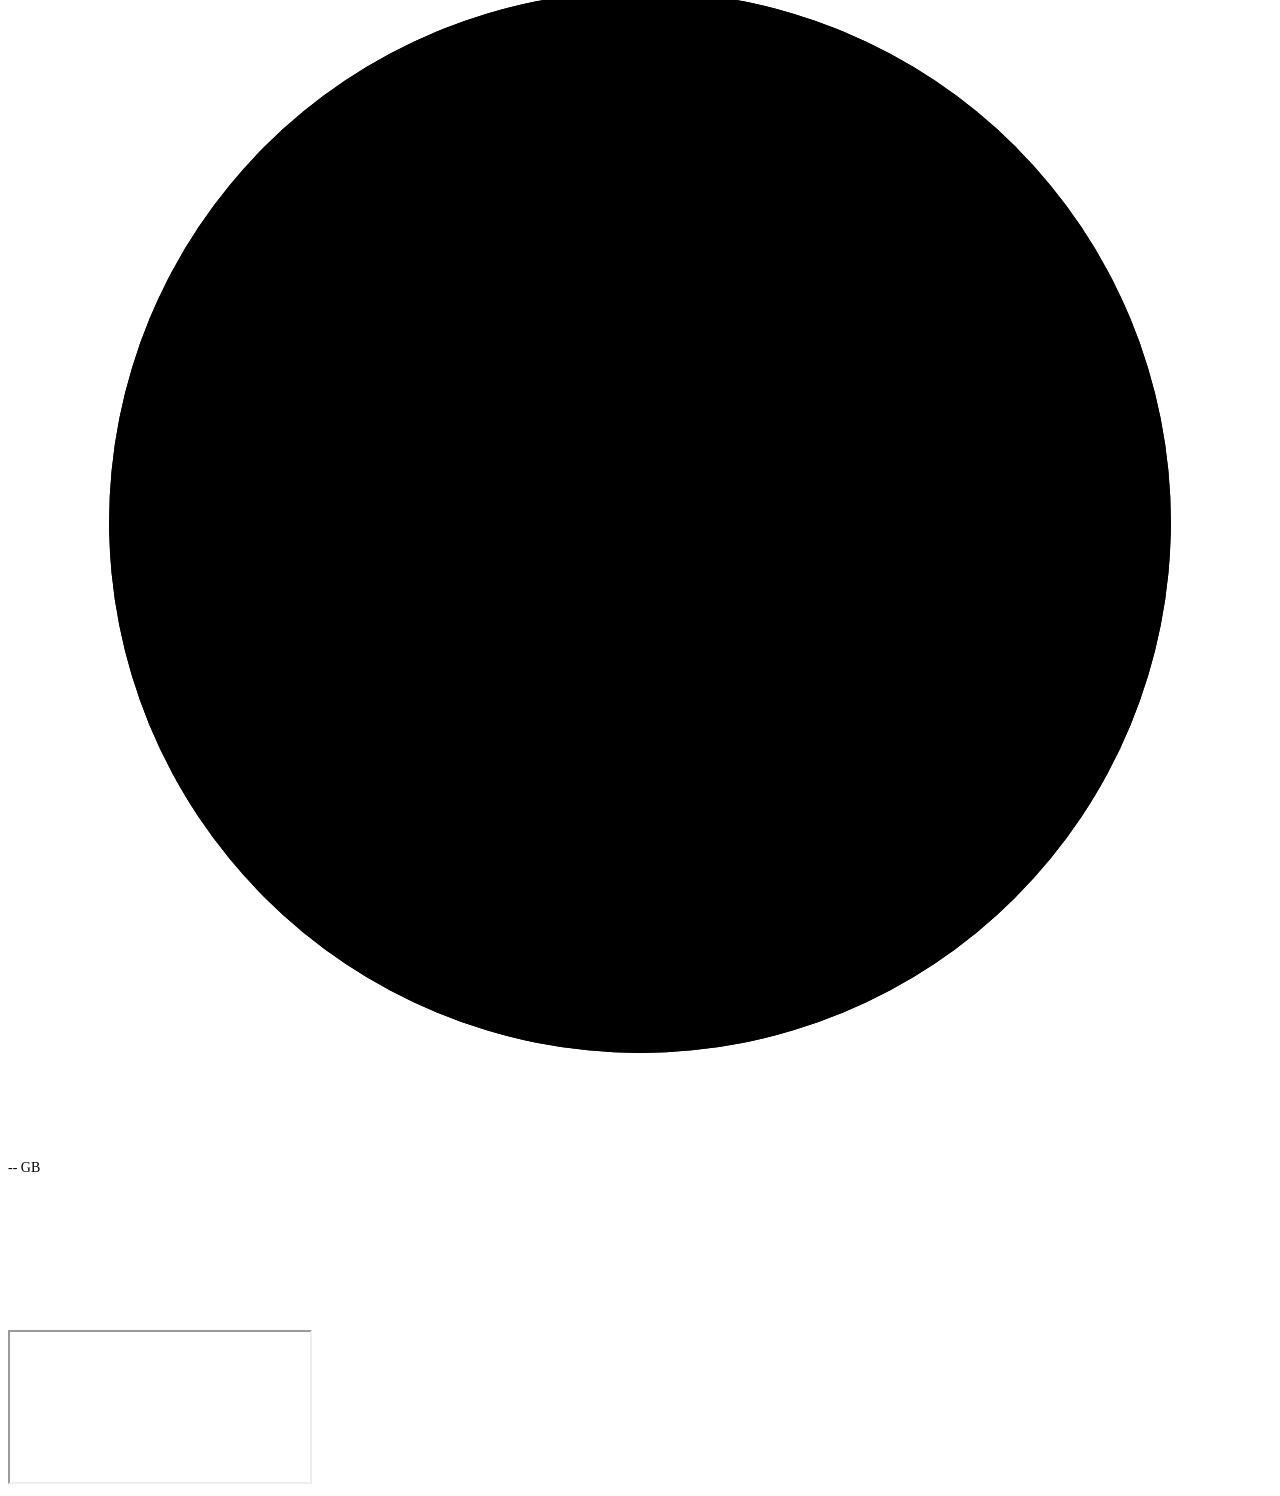
==== commit c5aafd34: "Add Orbbec GMSL depth camera page, desktop shortcuts, and UI fixes - /depth page (Color/Depth/IR/VLM" ====
--- a/src/live_vlm_webui/static/index.html
+++ b/src/live_vlm_webui/static/index.html
@@ -52,6 +52,12 @@
         </div>
         <div class="header-right">
             <span class="status-badge disconnected" id="connectionStatus">Disconnected</span>
+            <a href="/depth" class="settings-btn" id="depthPageLink" title="Open Depth Camera page">
+                <i data-lucide="box"></i>
+            </a>
+            <button class="settings-btn" id="pageFullscreenBtn" title="Toggle fullscreen">
+                <i data-lucide="maximize" id="pageFullscreenIcon"></i>
+            </button>
             <button class="settings-btn" id="helpBtn" title="Guided tour of the UI">
                 <i data-lucide="help-circle"></i>
             </button>
@@ -271,7 +277,7 @@
                             <label style="margin-bottom: 0; flex: 1;">API Base URL</label>
                             <div style="position: relative;">
                                 <button class="icon-btn" id="apiPresetsBtn" title="Select preset API endpoint">
-                                    <i data-lucide="clipboard"></i>
+                                    <i data-lucide="list"></i>
                                 </button>
                                 <div id="apiPresetsMenu" style="display: none; position: absolute; right: 0; top: 100%; margin-top: 4px; background: var(--card-bg); border: 1px solid var(--border-color); border-radius: var(--radius-md); box-shadow: var(--card-shadow); min-width: 280px; z-index: 9999;">
                                     <div style="padding: 8px 0;">
@@ -347,7 +353,7 @@
                 <div class="panel-content" id="cameraConfig">
                     <!-- Input Source Tabs -->
                     <div class="input-source-tabs">
-                        <button class="input-source-tab active" data-source="webcam">
+                        <button class="input-source-tab" data-source="webcam">
                             <i data-lucide="video" style="width: 14px; height: 14px; margin-right: 4px;"></i>
                             Webcam
                         </button>
@@ -360,10 +366,14 @@
                             <i data-lucide="file-video" style="width: 14px; height: 14px; margin-right: 4px;"></i>
                             Video File
                         </button>
+                        <button class="input-source-tab active" data-source="orbbec" title="Orbbec depth camera's Color stream, over GMSL (no separate webcam on this device)">
+                            <i data-lucide="scan" style="width: 14px; height: 14px; margin-right: 4px;"></i>
+                            GMSL Camera
+                        </button>
                     </div>
 
                     <!-- Webcam Controls -->
-                    <div id="webcamControls">
+                    <div id="webcamControls" style="display: none;">
                         <div class="form-group">
                             <label>Camera Selection</label>
                             <select id="cameraSelect">
@@ -402,6 +412,15 @@
                             <label>Video File</label>
                             <input type="file" id="videoFileInput" accept=".mp4,.mov,.mkv,.avi,.webm,.m4v" style="margin-bottom: 8px;">
                             <div id="videoFileStatus" class="input-hint" style="margin-top: -4px; margin-bottom: 12px;">Select a video file to play instead of a live camera</div>
+                        </div>
+                    </div>
+
+                    <!-- Orbbec Controls - no URL/file needed, just Start -->
+                    <div id="orbbecControls">
+                        <div class="form-group">
+                            <div class="input-hint" style="margin-bottom: 12px;">
+                                Uses the Orbbec depth camera's Color stream. Depth/IR and full camera telemetry are on the <a href="/depth" target="_blank">Depth Camera page</a>.
+                            </div>
                         </div>
                     </div>
                     <div class="form-group">
@@ -614,10 +633,13 @@
             <!-- System Stats -->
             <div class="result-card" id="systemStatsCard">
                 <div class="result-header" style="display: flex; justify-content: space-between; align-items: center; gap: 20px;">
-                    <div class="result-title">
+                    <div class="result-title" style="display: flex; align-items: center; gap: 6px;">
                         <i data-lucide="activity"></i> Local System Stats
-                    </div>
-                    <div style="display: flex; align-items: center; gap: 12px; font-size: 12px; color: var(--text-secondary); text-align: right; font-weight: 400; flex-shrink: 1; min-width: 0;">
+                        <a id="grafanaLink" href="#" target="_blank" rel="noopener" class="icon-btn" title="Open detailed monitoring dashboard (Grafana)">
+                            <i data-lucide="bar-chart-3"></i>
+                        </a>
+                    </div>
+                    <div style="display: flex; align-items: center; gap: 12px; font-size: 13px; line-height: 1.6; color: var(--text-secondary); text-align: right; font-weight: 400; flex-shrink: 1; min-width: 0;">
                         <span id="systemInfoHeader" style="flex: 1;">Loading...</span>
                         <img id="systemProductImage"
                              src=""
@@ -683,6 +705,12 @@
         </div>
     </div>
 
+    <!-- Depth Camera page overlay - /depth loaded in-place over this page
+         (see openDepthOverlay in app.js) so page fullscreen survives the switch -->
+    <div class="depth-overlay" id="depthOverlay">
+        <iframe id="depthFrame" title="Depth Camera" src="about:blank"></iframe>
+    </div>
+
     <script src="/app.js" defer></script>
 </body>
 </html>
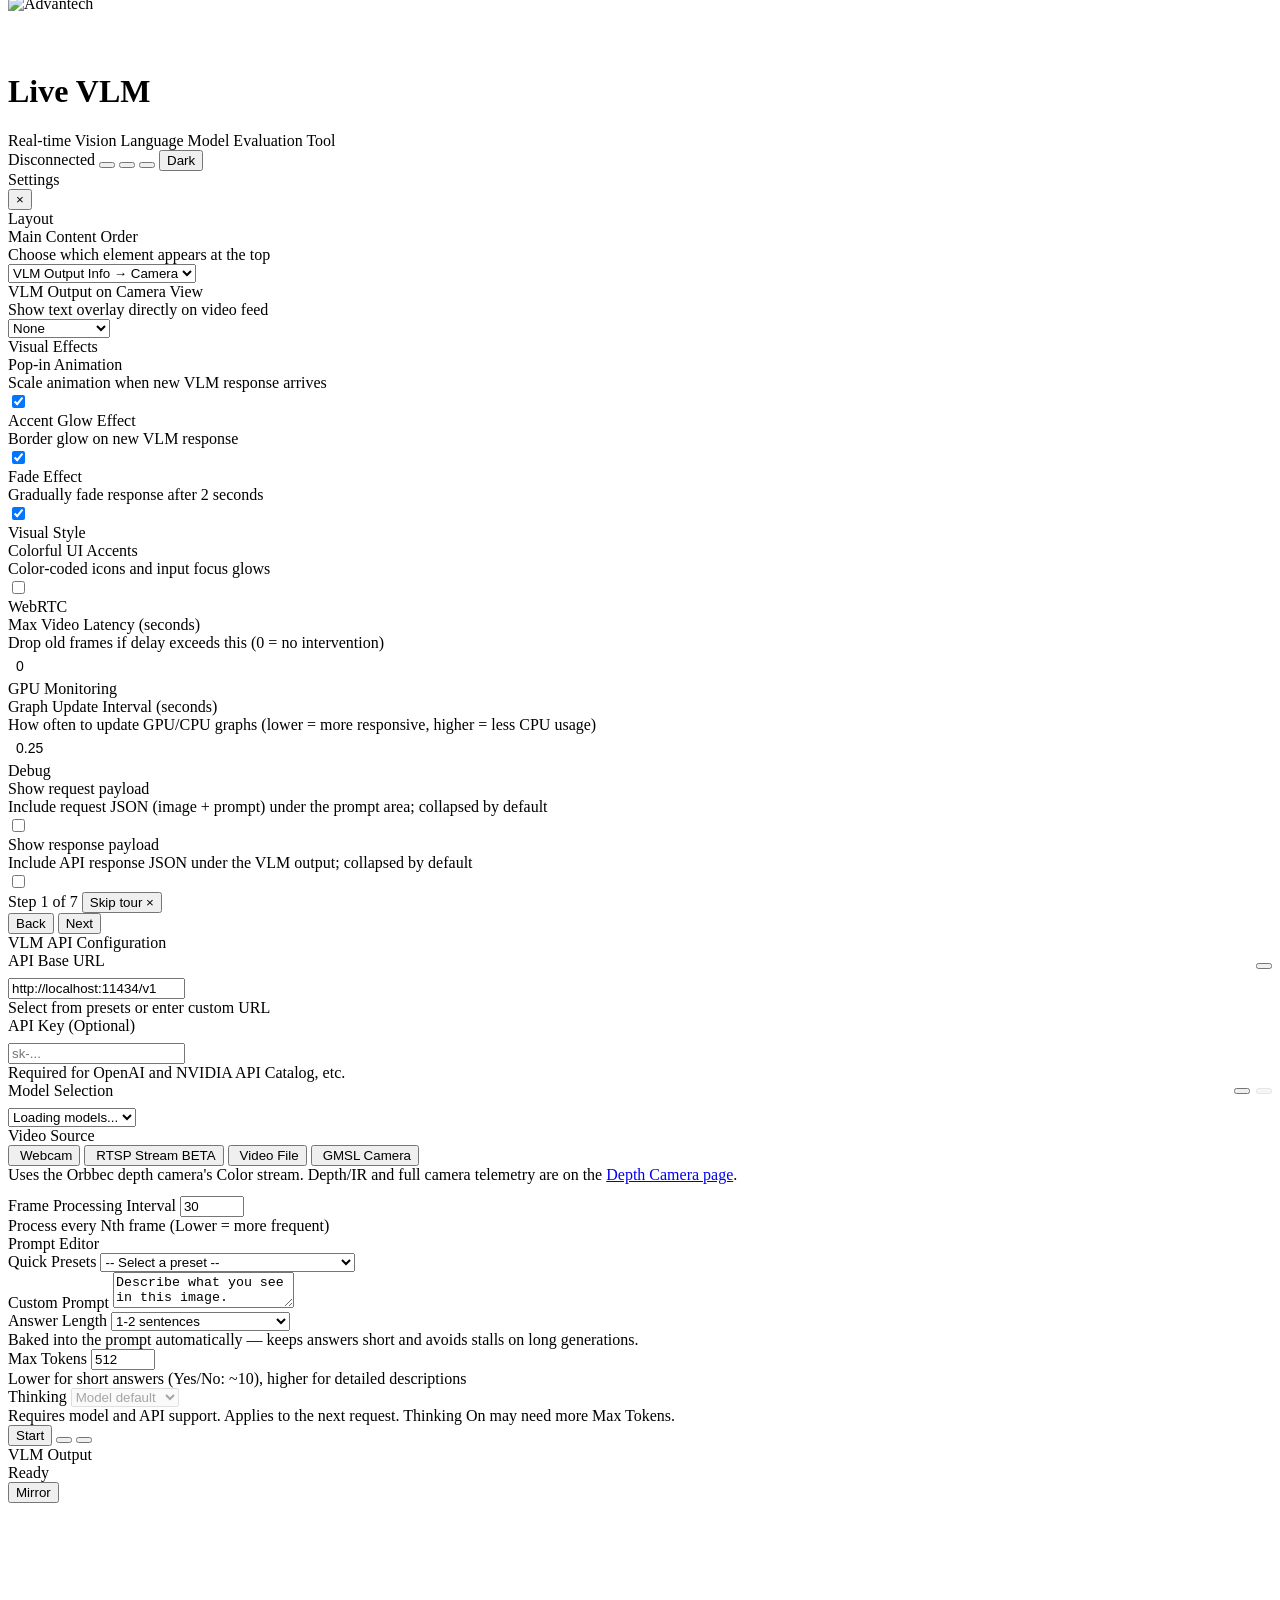
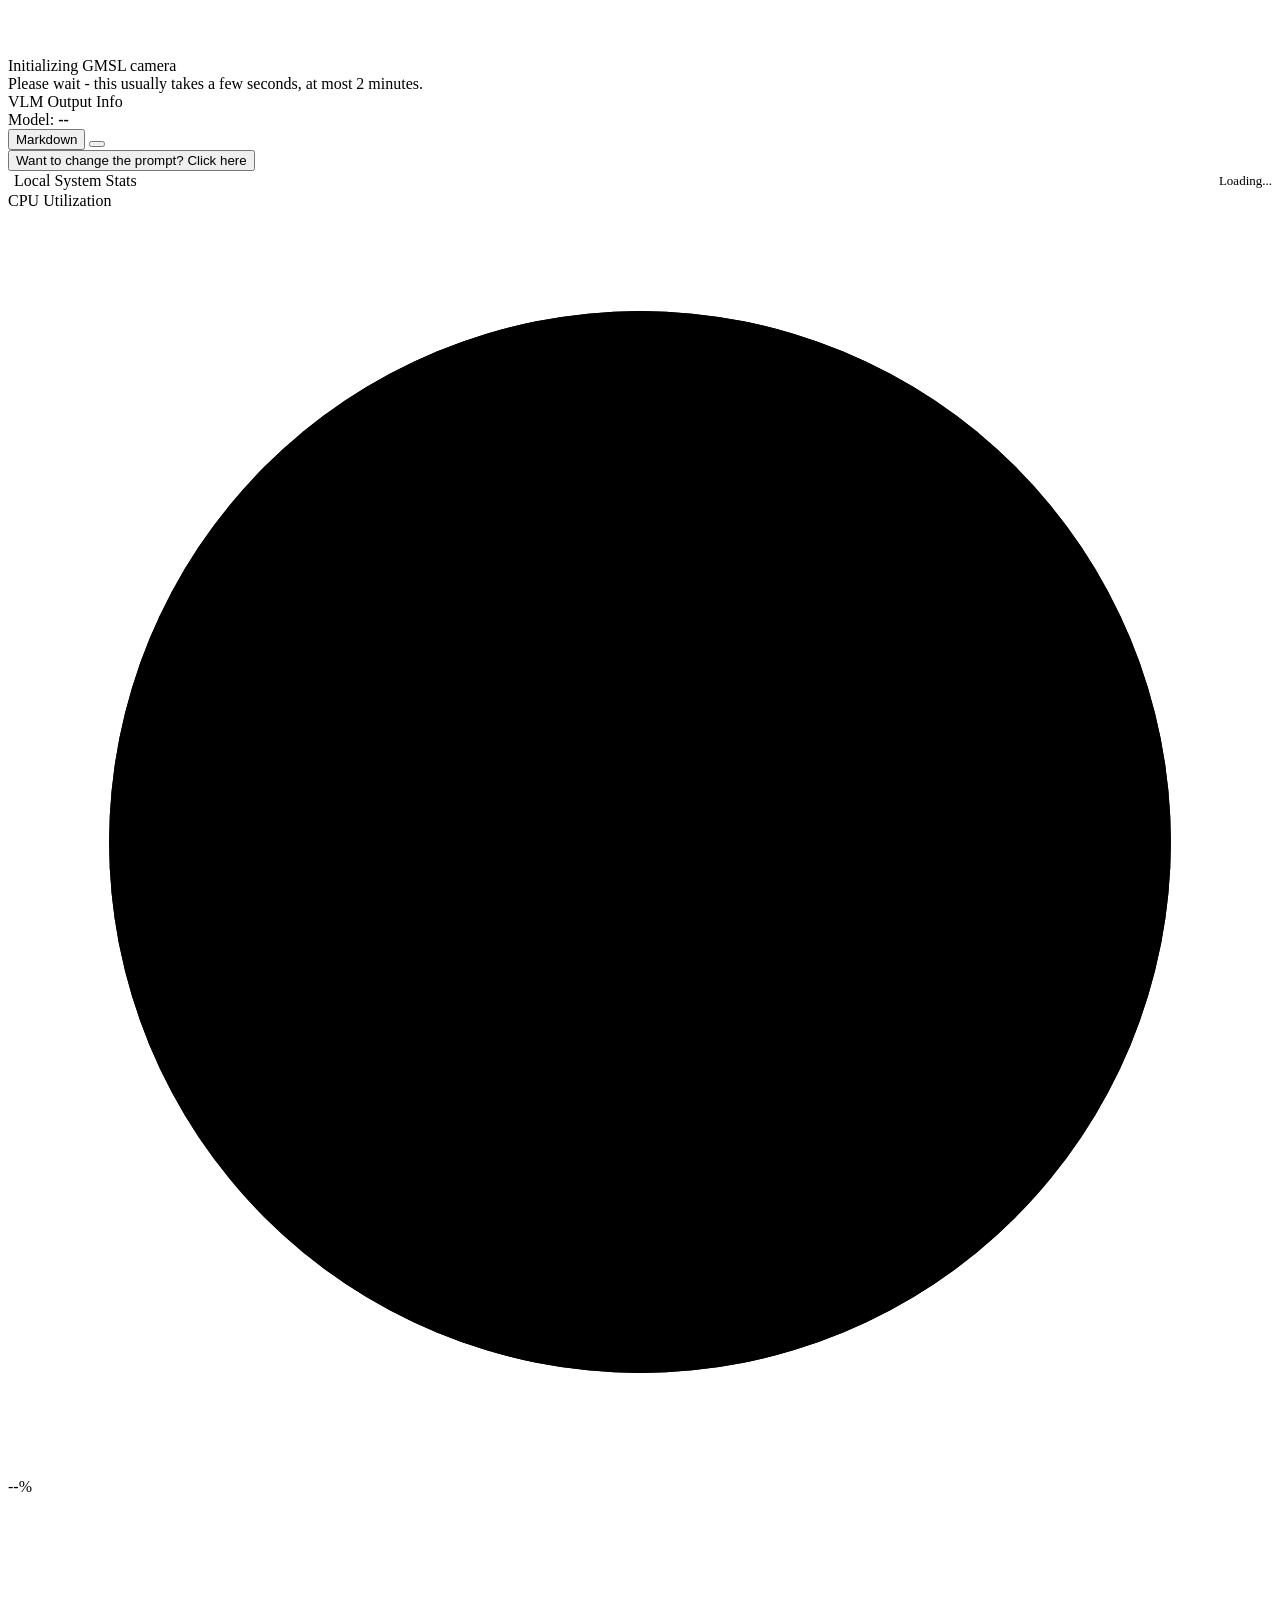
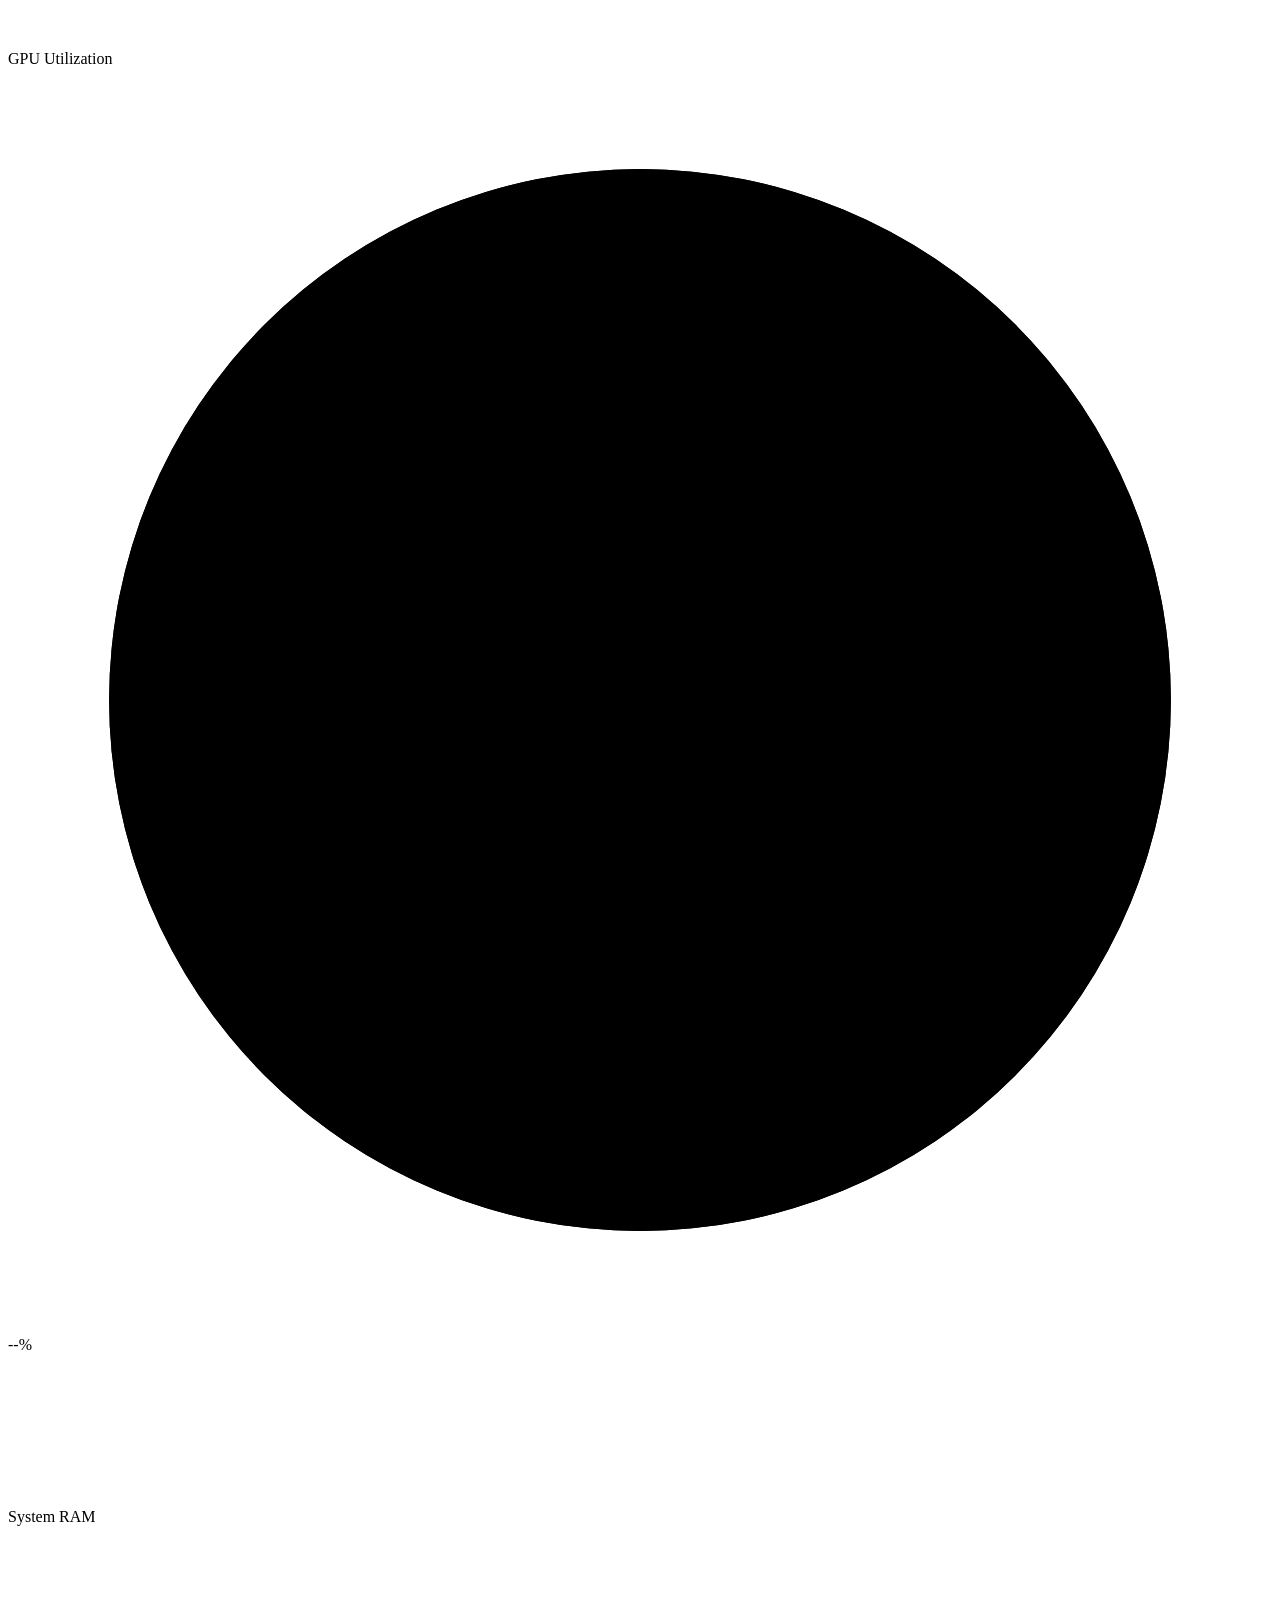
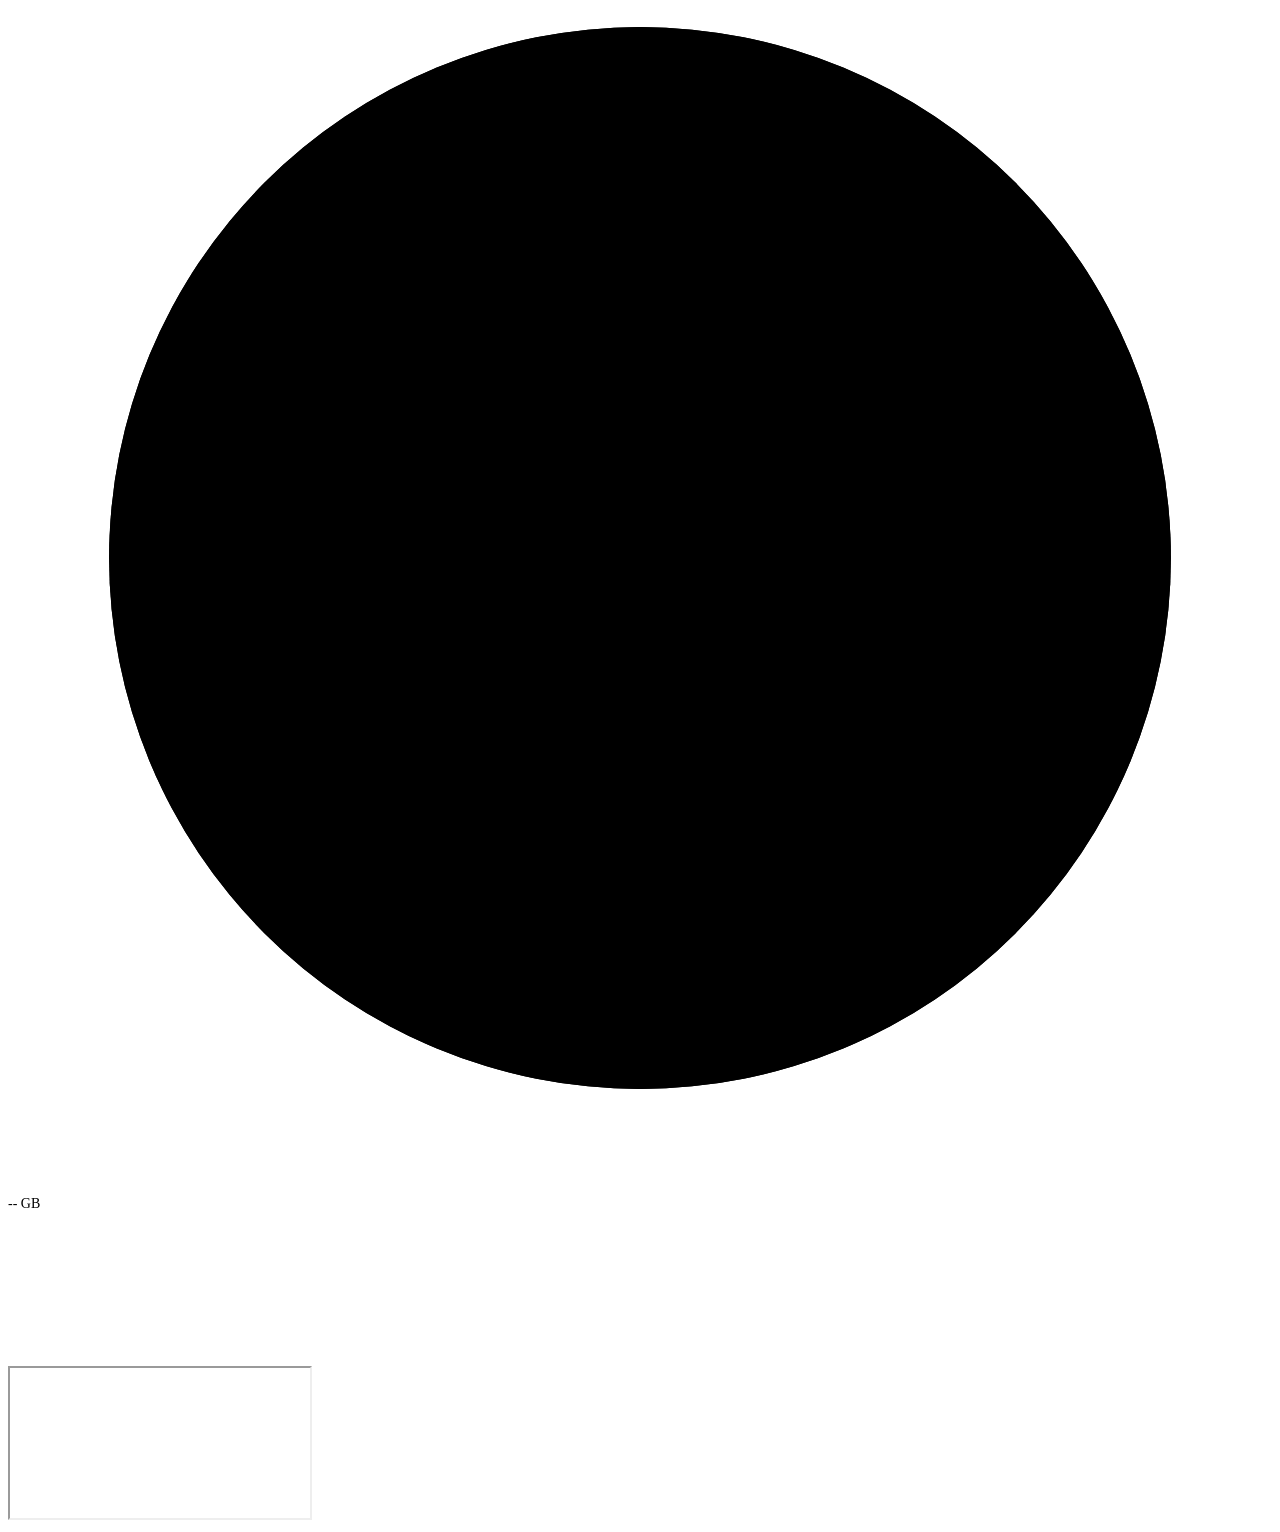
==== commit cd549431: "Capture USB webcam server-side; retry slow GMSL camera start USB webcam: the Webcam tab no longer us" ====
--- a/src/live_vlm_webui/static/index.html
+++ b/src/live_vlm_webui/static/index.html
@@ -565,6 +565,14 @@
 
                 <video id="videoElement" autoplay playsinline muted></video>
                 <div class="video-overlay" id="videoOverlay"></div>
+
+                <!-- GMSL camera warm-up notice (shown while the server retries a slow first camera open) -->
+                <div class="gmsl-warmup" id="gmslWarmup">
+                    <div class="gmsl-warmup-spinner"></div>
+                    <div class="gmsl-warmup-title">Initializing GMSL camera</div>
+                    <div class="gmsl-warmup-text">Please wait - this usually takes a few seconds, at most 2 minutes.</div>
+                    <div class="gmsl-warmup-countdown" id="gmslWarmupCountdown"></div>
+                </div>
             </div>
 
             <!-- Generation Result -->
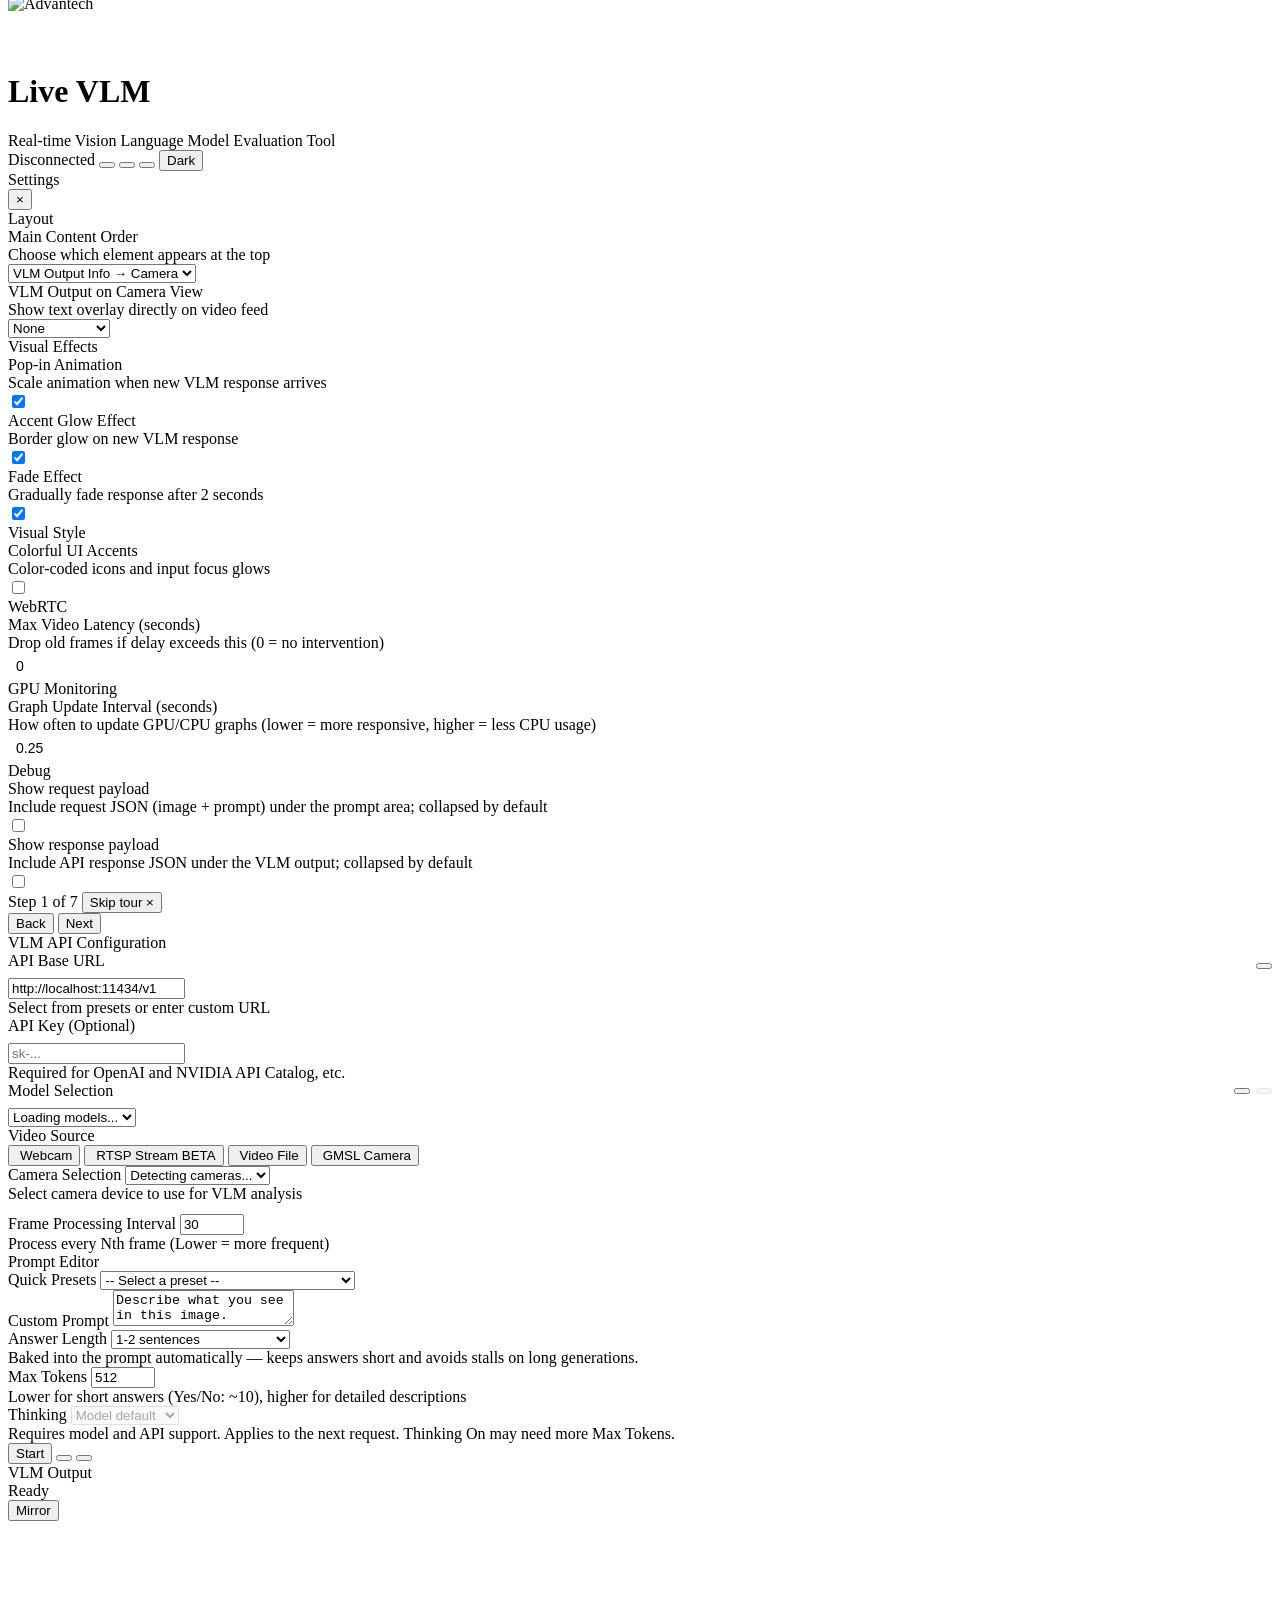
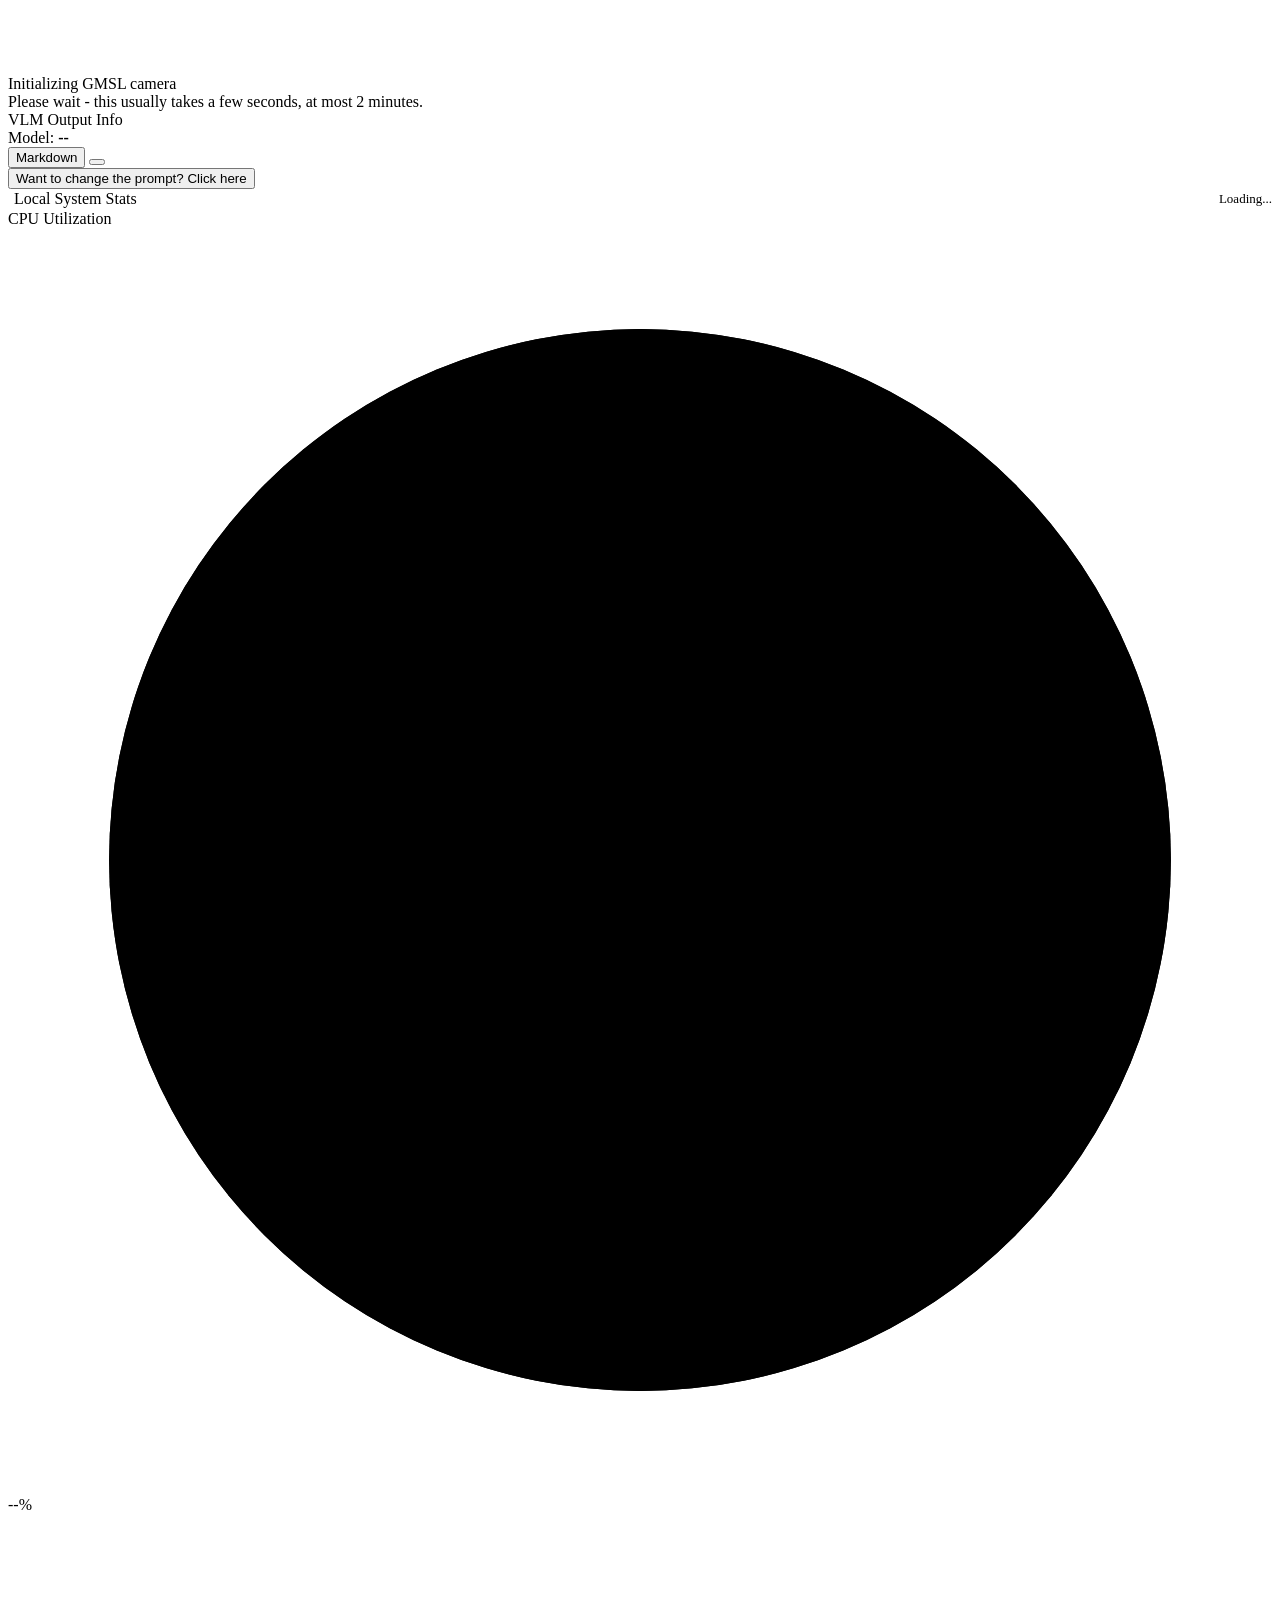
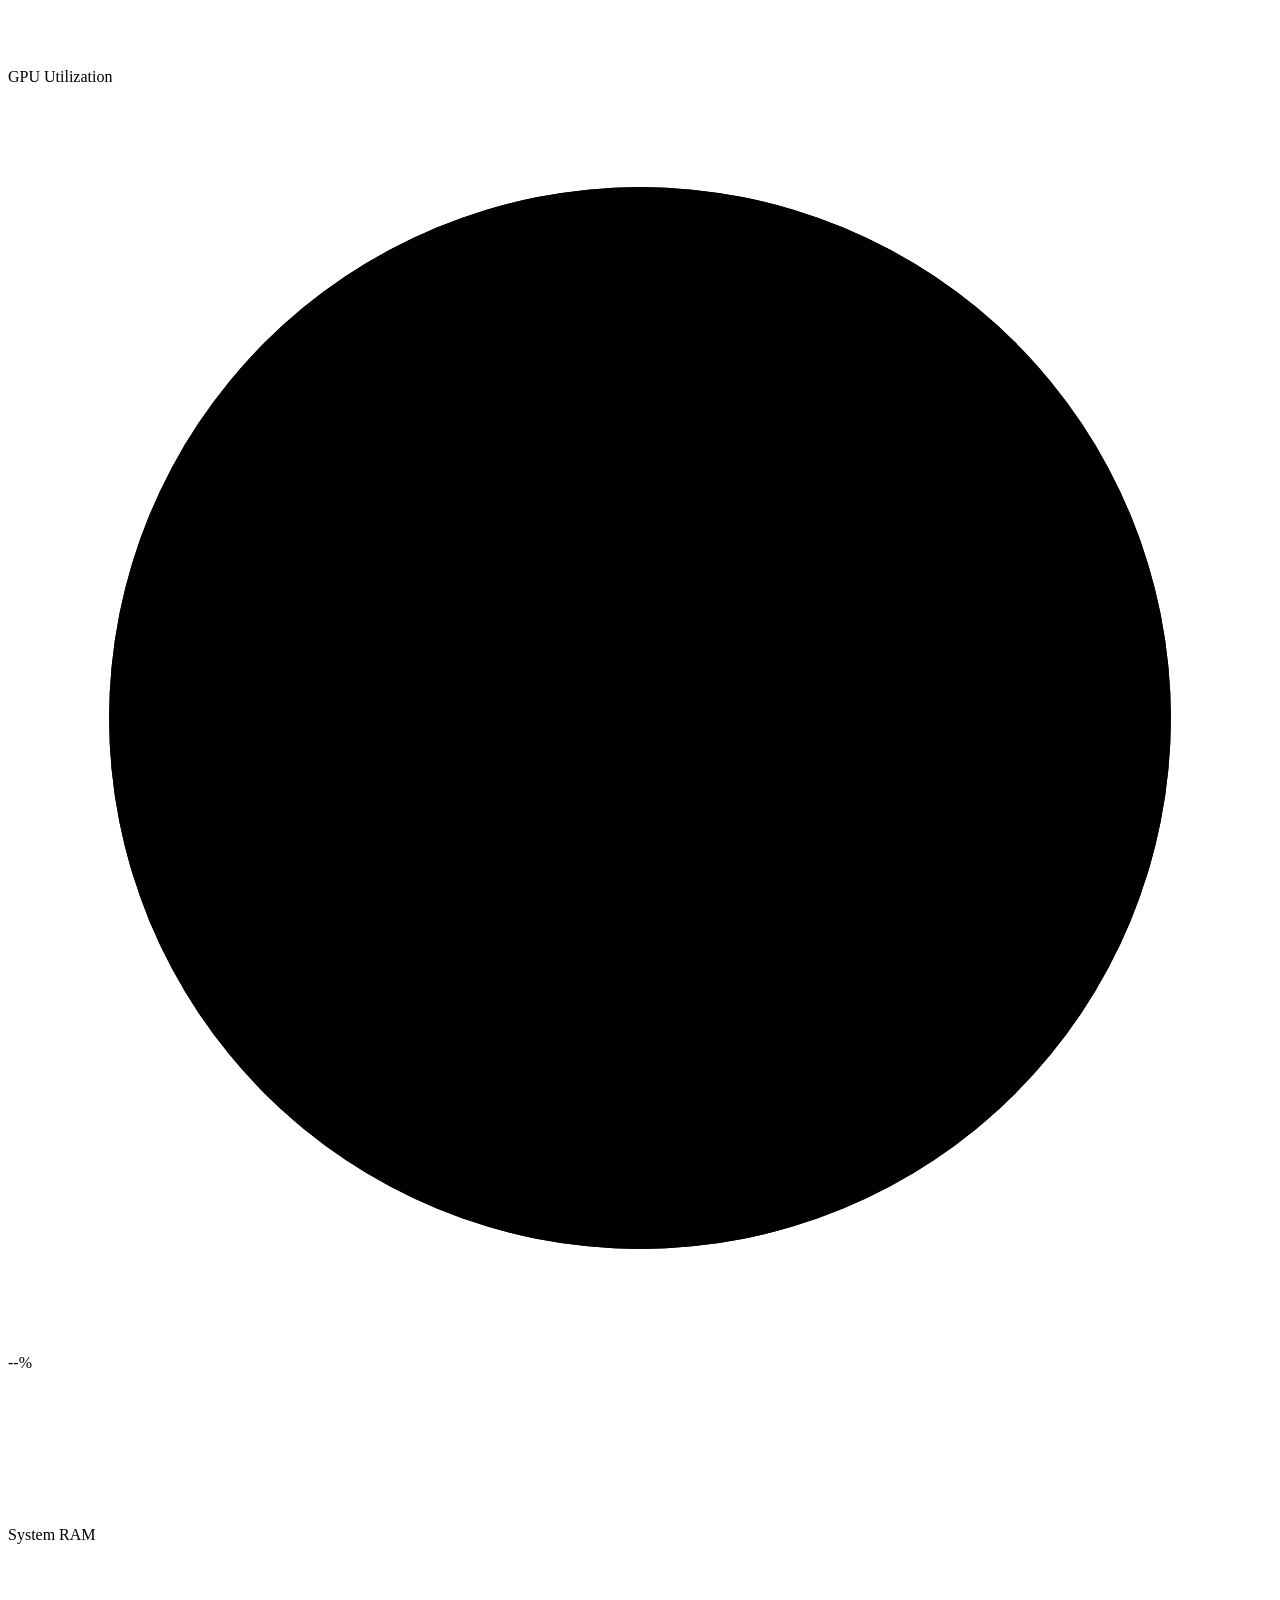
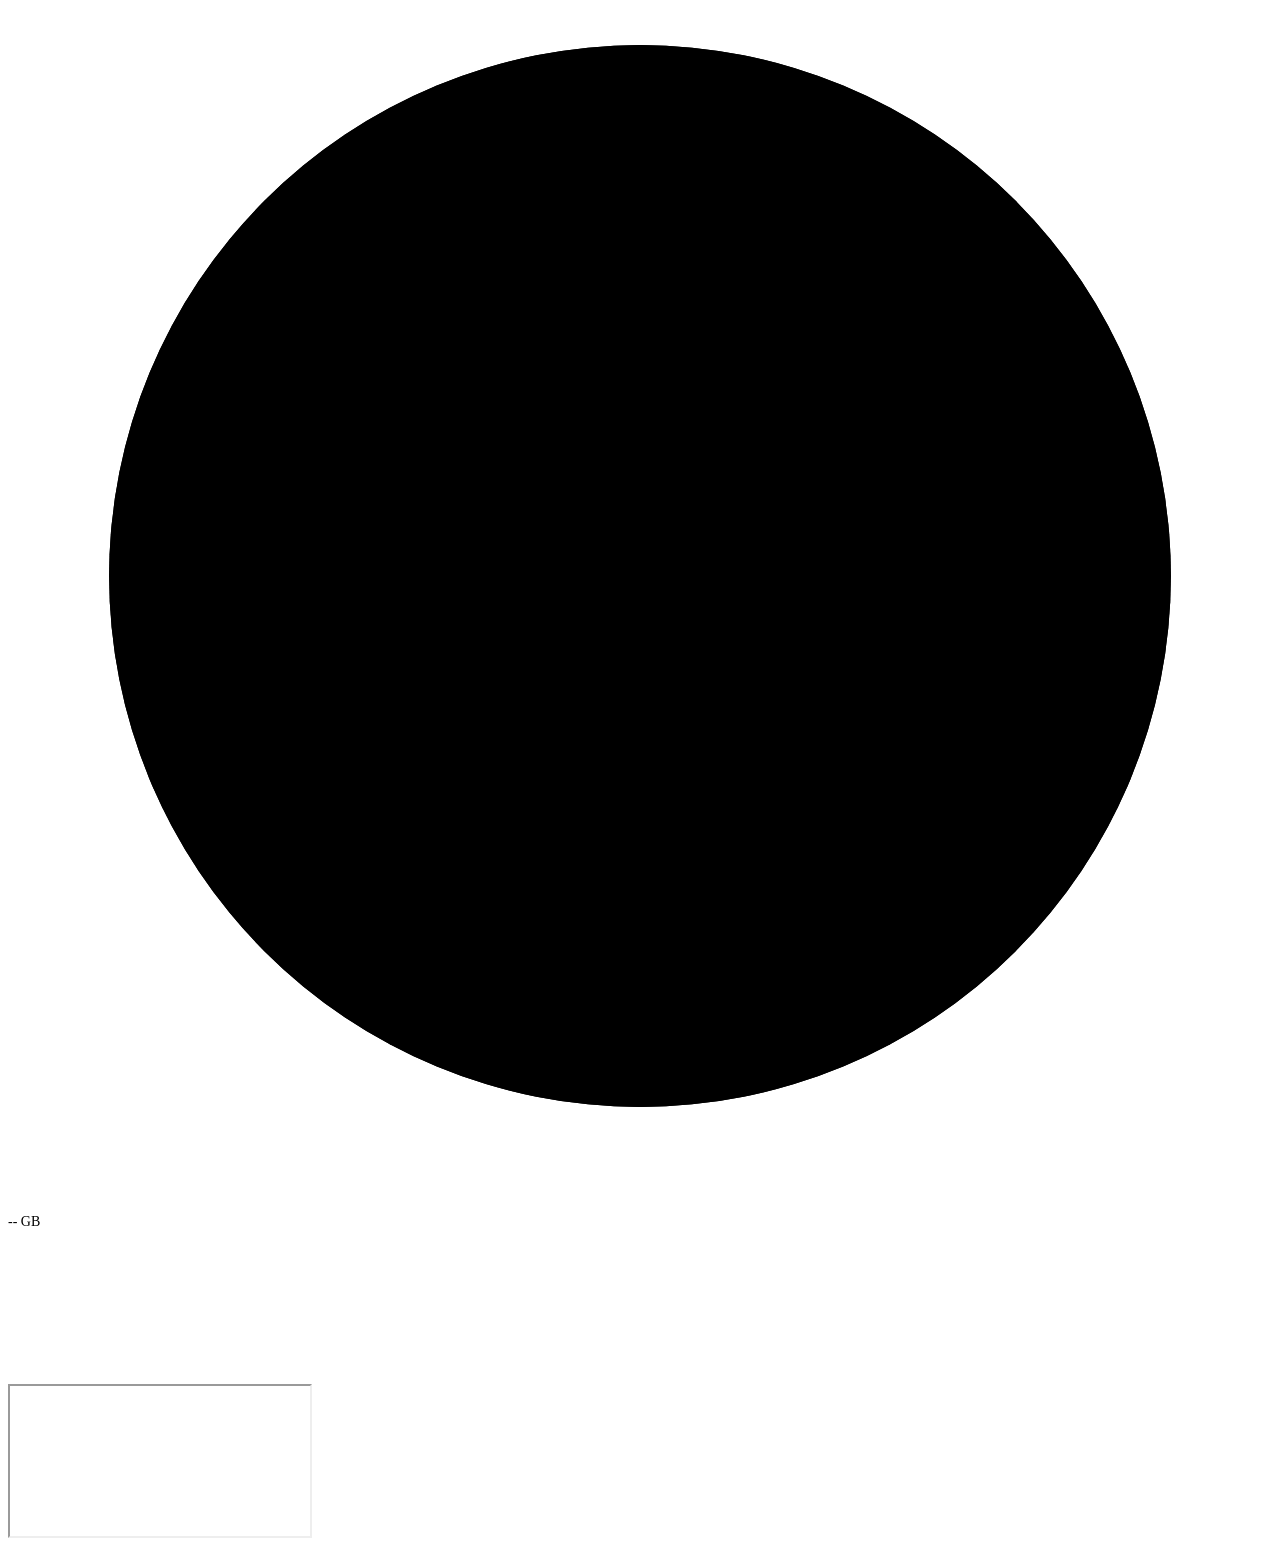
==== commit be3d8679: "Open on the Webcam tab: USB camera is the default source The demo station now uses a USB webcam (Tru" ====
--- a/src/live_vlm_webui/static/index.html
+++ b/src/live_vlm_webui/static/index.html
@@ -353,7 +353,7 @@
                 <div class="panel-content" id="cameraConfig">
                     <!-- Input Source Tabs -->
                     <div class="input-source-tabs">
-                        <button class="input-source-tab" data-source="webcam">
+                        <button class="input-source-tab active" data-source="webcam">
                             <i data-lucide="video" style="width: 14px; height: 14px; margin-right: 4px;"></i>
                             Webcam
                         </button>
@@ -366,14 +366,14 @@
                             <i data-lucide="file-video" style="width: 14px; height: 14px; margin-right: 4px;"></i>
                             Video File
                         </button>
-                        <button class="input-source-tab active" data-source="orbbec" title="Orbbec depth camera's Color stream, over GMSL (no separate webcam on this device)">
+                        <button class="input-source-tab" data-source="orbbec" title="Orbbec depth camera's Color stream, over GMSL (no separate webcam on this device)">
                             <i data-lucide="scan" style="width: 14px; height: 14px; margin-right: 4px;"></i>
                             GMSL Camera
                         </button>
                     </div>
 
                     <!-- Webcam Controls -->
-                    <div id="webcamControls" style="display: none;">
+                    <div id="webcamControls">
                         <div class="form-group">
                             <label>Camera Selection</label>
                             <select id="cameraSelect">
@@ -416,7 +416,7 @@
                     </div>
 
                     <!-- Orbbec Controls - no URL/file needed, just Start -->
-                    <div id="orbbecControls">
+                    <div id="orbbecControls" style="display: none;">
                         <div class="form-group">
                             <div class="input-hint" style="margin-bottom: 12px;">
                                 Uses the Orbbec depth camera's Color stream. Depth/IR and full camera telemetry are on the <a href="/depth" target="_blank">Depth Camera page</a>.
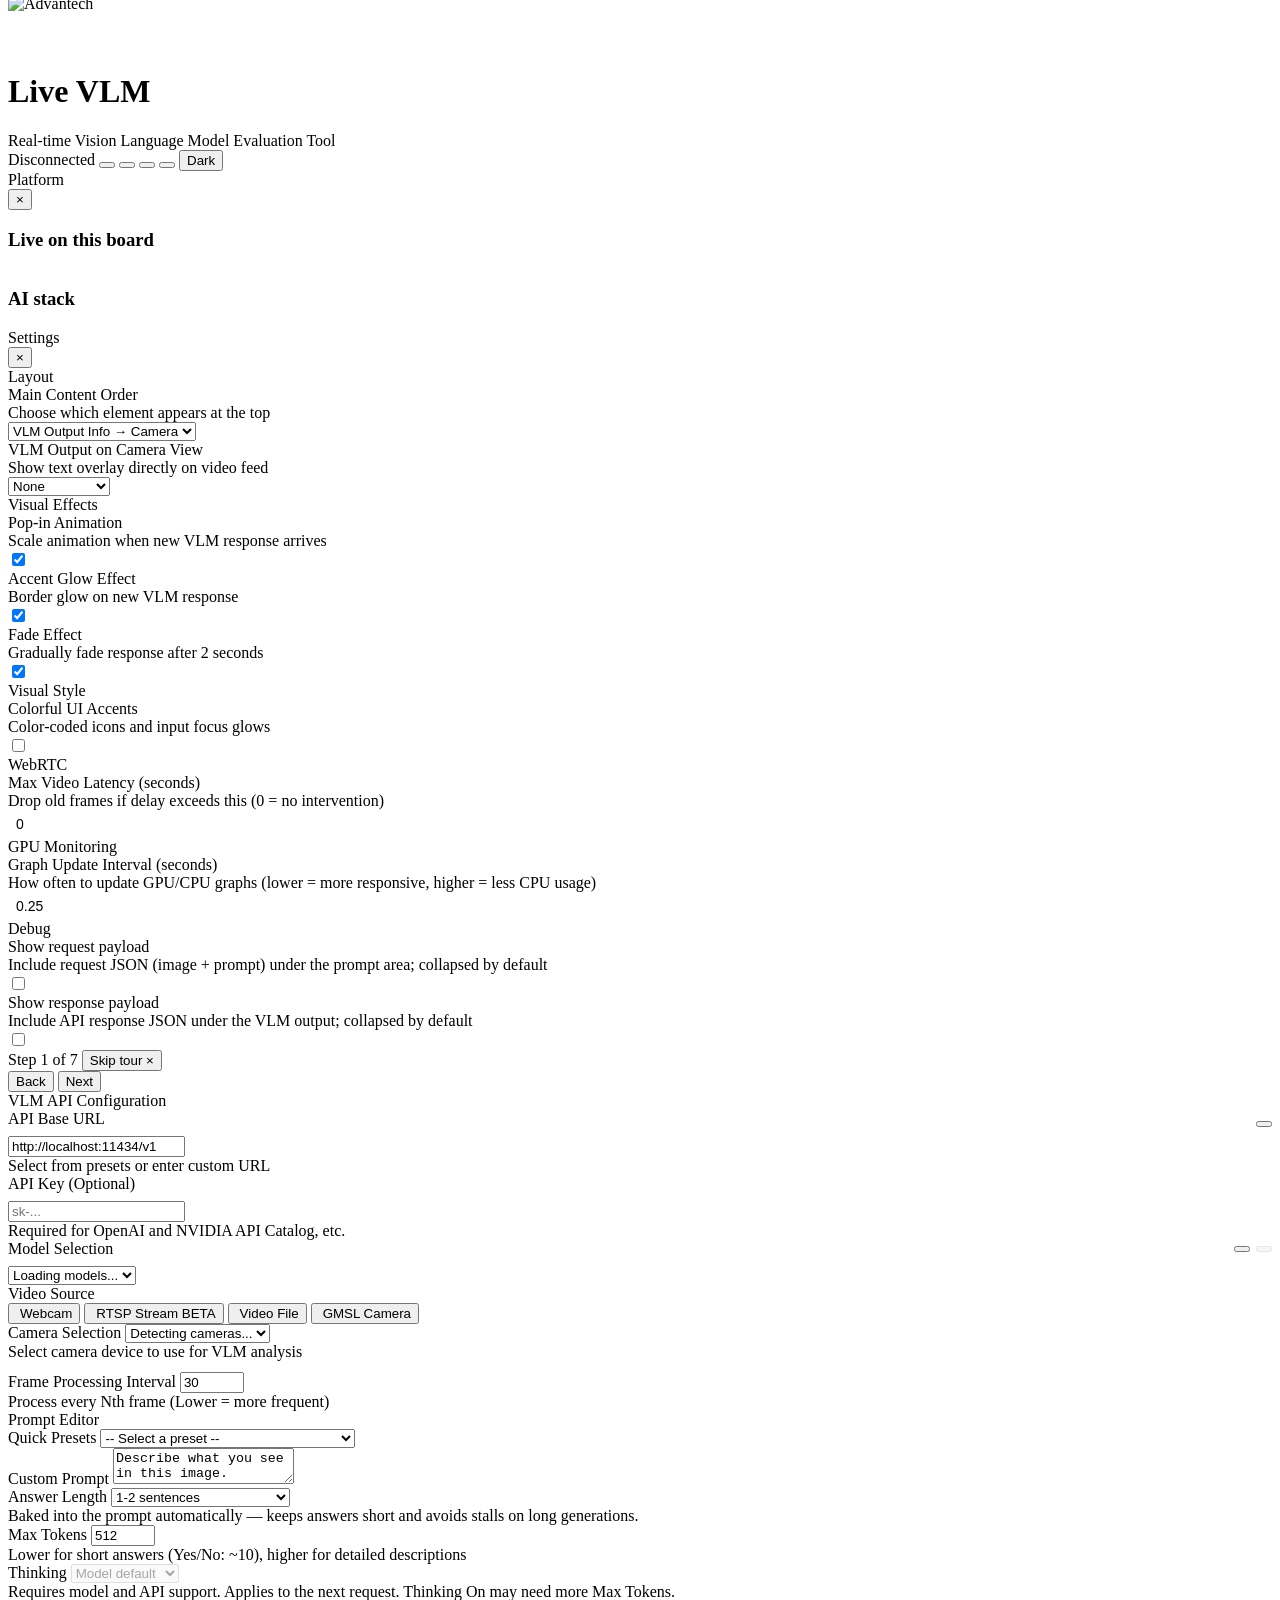
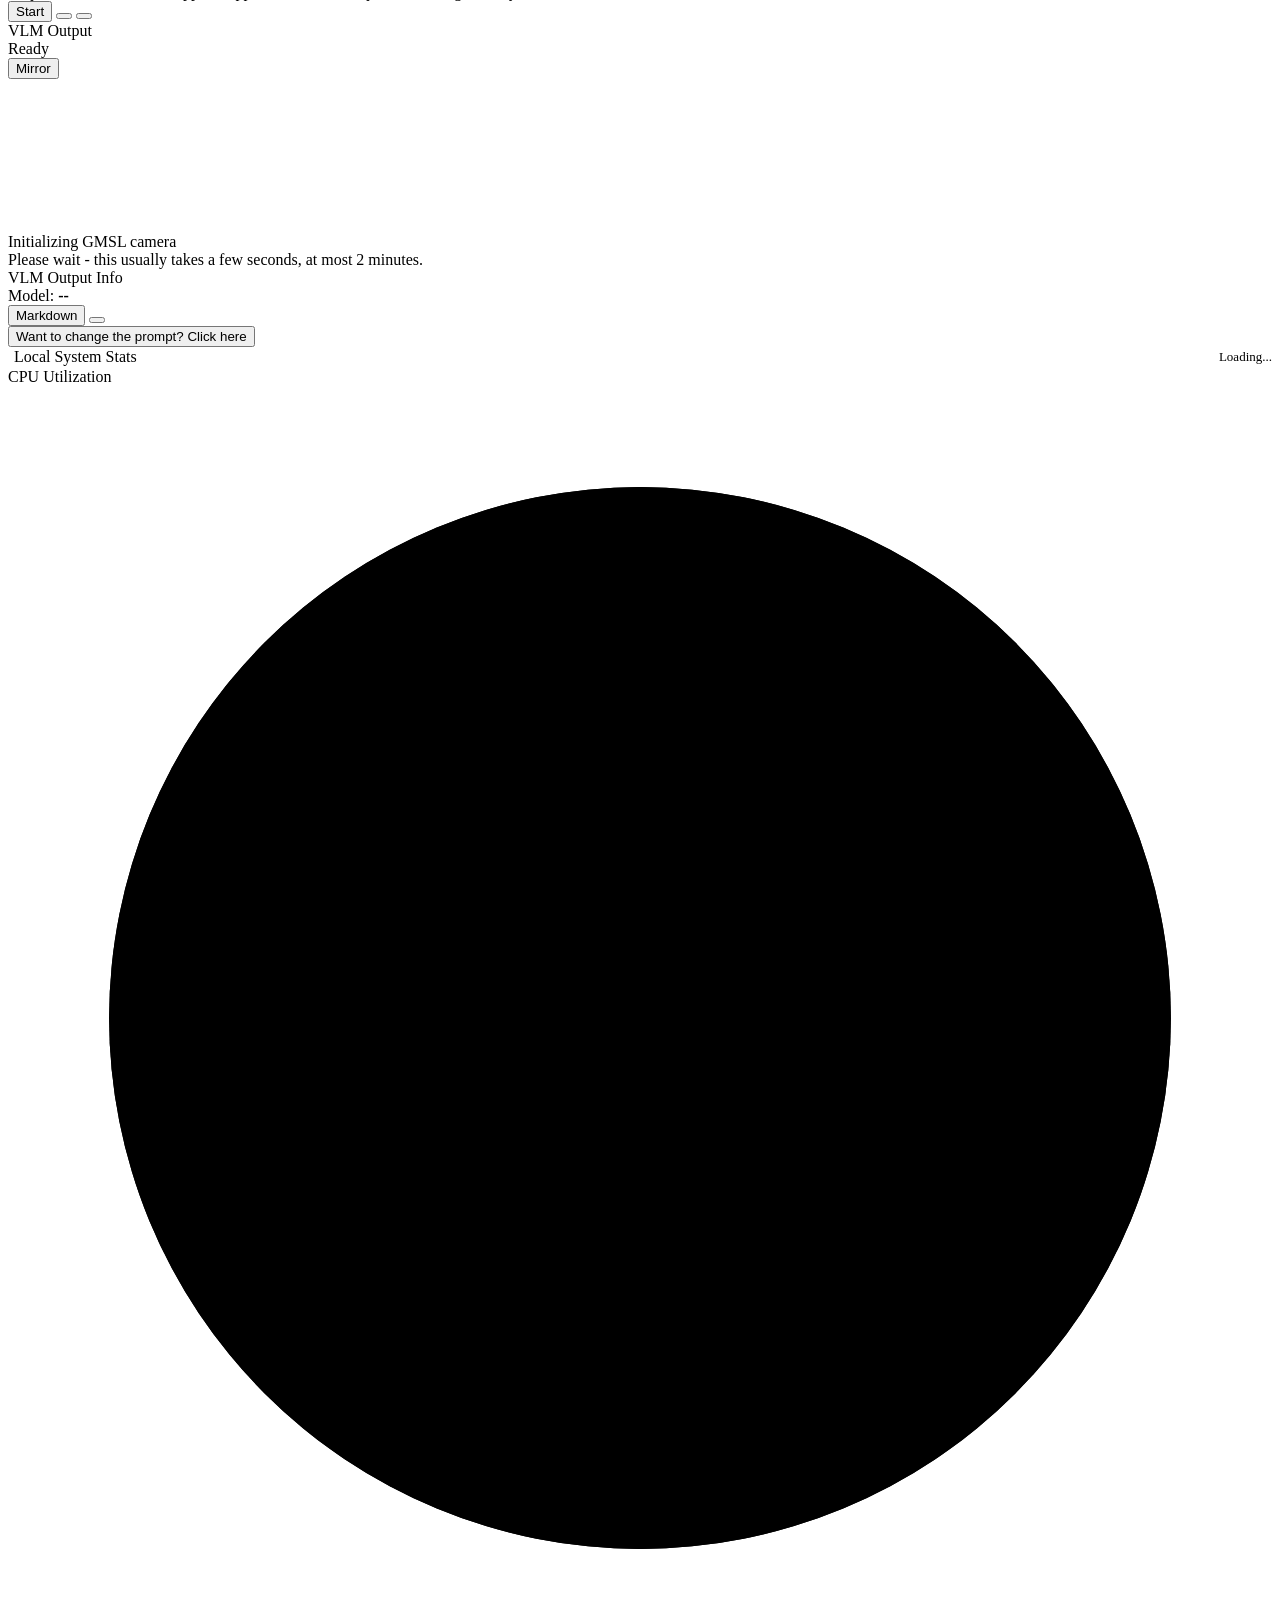
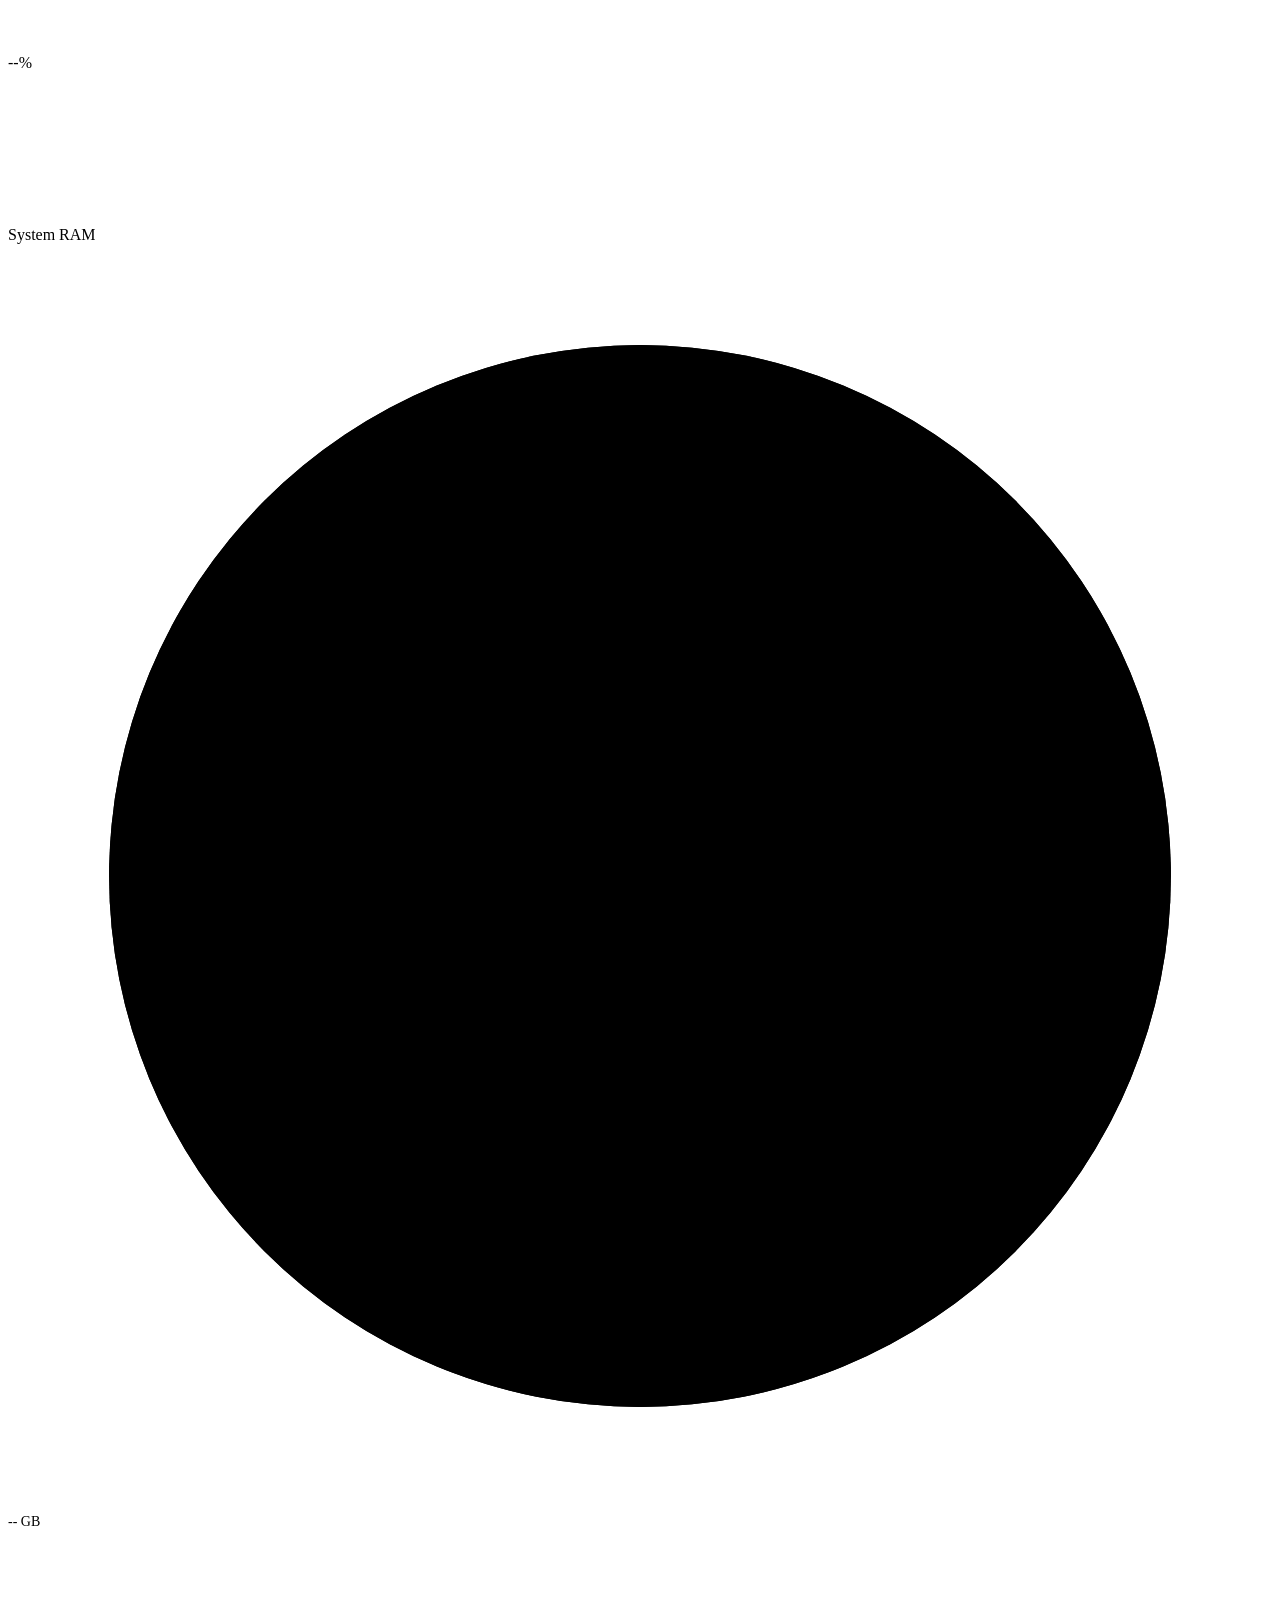
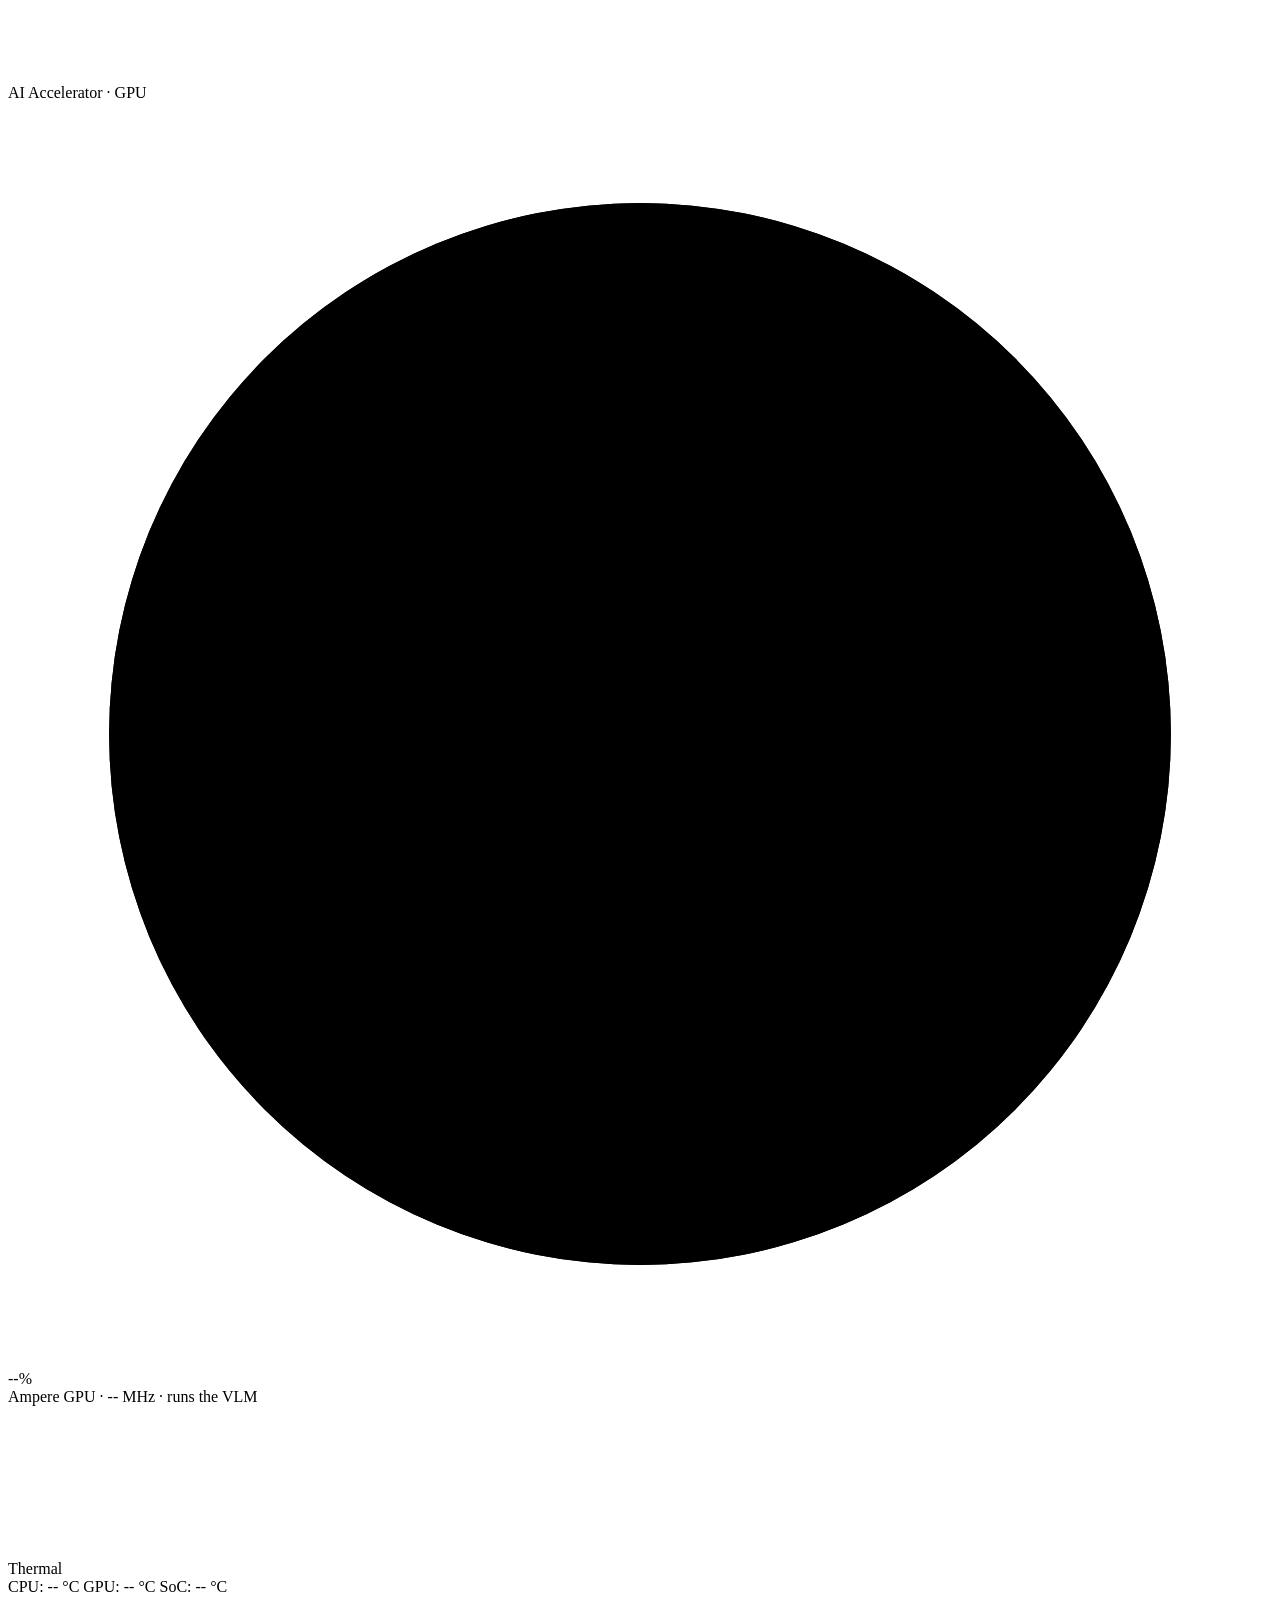
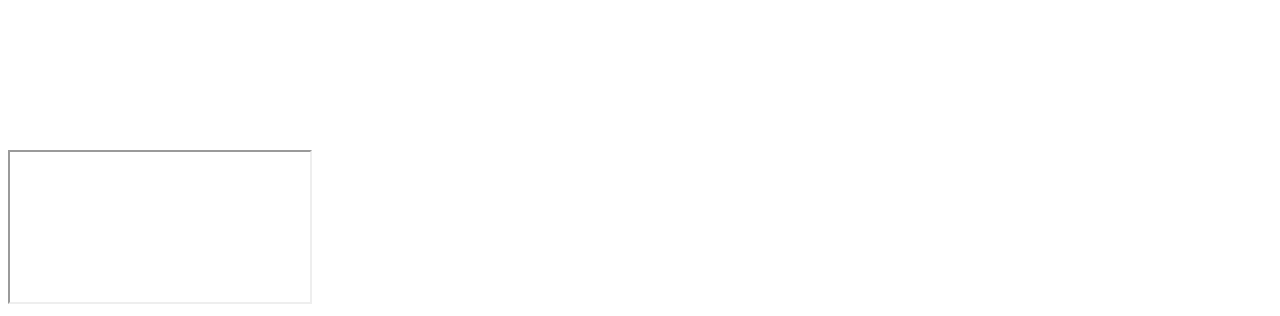
==== commit bd802af4: "Match the Qualcomm IQ9 demo: stats row, streamed answers with TTFT, Platform panel For a side-by-sid" ====
--- a/src/live_vlm_webui/static/index.html
+++ b/src/live_vlm_webui/static/index.html
@@ -58,6 +58,9 @@
             <button class="settings-btn" id="pageFullscreenBtn" title="Toggle fullscreen">
                 <i data-lucide="maximize" id="pageFullscreenIcon"></i>
             </button>
+            <button class="settings-btn" id="platformBtn" title="Platform: hardware specs and live stats" aria-label="Platform">
+                <i data-lucide="cpu"></i>
+            </button>
             <button class="settings-btn" id="helpBtn" title="Guided tour of the UI">
                 <i data-lucide="help-circle"></i>
             </button>
@@ -70,6 +73,32 @@
                 </span>
                 <span id="themeText">Dark</span>
             </button>
+        </div>
+    </div>
+
+    <!-- Platform Modal: datasheet specs + live board / AI stack stats -->
+    <div class="settings-modal" id="platformModal">
+        <div class="settings-dialog platform-dialog">
+            <div class="settings-header">
+                <div class="settings-title">
+                    <i data-lucide="cpu"></i> <span id="platformTitle">Platform</span>
+                </div>
+                <button class="settings-close" id="platformClose">×</button>
+            </div>
+            <div class="platform-body">
+                <div class="platform-tagline" id="platformTagline"></div>
+                <div class="platform-highlights" id="platformHighlights"></div>
+                <div class="platform-columns">
+                    <section class="platform-section">
+                        <h3>Live on this board</h3>
+                        <table class="platform-table" id="platformLive"></table>
+                        <h3>AI stack</h3>
+                        <table class="platform-table" id="platformAi"></table>
+                    </section>
+                    <section class="platform-section" id="platformSpecs"></section>
+                </div>
+                <div class="platform-source" id="platformSource"></div>
+            </div>
         </div>
     </div>
 
@@ -586,9 +615,23 @@
                             Model: <span id="modelName" style="font-weight: 600; color: var(--accent-color);">--</span>
                         </div>
                     </div>
-                    <div style="display: flex; align-items: center; gap: 16px;">
+                    <div class="result-metrics-row">
                         <div class="metrics-inline" id="metricsInline" style="display: none;">
-                            <div class="metric-item">
+                            <div class="metric-item" title="Time to first token: from sending the frame until the first word of the answer arrives">
+                                <span>TTFT:</span>
+                                <span class="metric-value" id="ttftValue">--</span>
+                                <span>ms</span>
+                            </div>
+                            <div class="metric-item" title="Generation speed: tokens per second once the answer has started">
+                                <span>Speed:</span>
+                                <span class="metric-value" id="tokensPerSecValue">--</span>
+                                <span>tok/s</span>
+                            </div>
+                            <div class="metric-item" title="Tokens in the last answer">
+                                <span>Tokens:</span>
+                                <span class="metric-value" id="tokensValue">--</span>
+                            </div>
+                            <div class="metric-item" title="End-to-end: from sending the frame until the whole answer has arrived">
                                 <span>Latency:</span>
                                 <span class="metric-value" id="latencyValue">--</span>
                                 <span>ms</span>
@@ -677,23 +720,6 @@
 
                     <div class="stat-card">
                         <div class="stat-header">
-                            <span class="stat-label">GPU Utilization</span>
-                        </div>
-                        <div class="ring-gauge-wrapper">
-                            <svg class="ring-gauge" viewBox="0 0 100 100">
-                                <circle class="ring-track" cx="50" cy="50" r="42"></circle>
-                                <circle class="ring-fill gpu" id="gpuRing" cx="50" cy="50" r="42"
-                                        stroke-dasharray="263.9" stroke-dashoffset="263.9"></circle>
-                            </svg>
-                            <div class="ring-center-text">
-                                <span class="stat-value" id="gpuUtil">--%</span>
-                            </div>
-                        </div>
-                        <canvas id="gpuUtilSparkline" class="sparkline"></canvas>
-                    </div>
-
-                    <div class="stat-card">
-                        <div class="stat-header">
                             <span class="stat-label">System RAM</span>
                         </div>
                         <div class="ring-gauge-wrapper">
@@ -708,6 +734,47 @@
                         </div>
                         <canvas id="ramSparkline" class="sparkline"></canvas>
                     </div>
+
+                    <!-- Accelerator + Thermal: same row as the Qualcomm IQ9 demo, so the two boards
+                         read side by side. Here the VLM runs on the GPU (the IQ9's runs on its NPU). -->
+                    <div class="stat-card accel-card" id="accelCard">
+                        <div class="stat-header">
+                            <span class="stat-label">AI Accelerator &middot; GPU</span>
+                        </div>
+                        <div class="ring-gauge-wrapper" title="Ampere GPU load, all programs (desktop, browser, this app) - from jtop. The VLM runs here.">
+                            <svg class="ring-gauge" viewBox="0 0 100 100">
+                                <circle class="ring-track" cx="50" cy="50" r="42"></circle>
+                                <circle class="ring-fill gpu" id="gpuRing" cx="50" cy="50" r="42"
+                                        stroke-dasharray="263.9" stroke-dashoffset="263.9"></circle>
+                            </svg>
+                            <div class="ring-center-text">
+                                <span class="stat-value" id="gpuUtil">--%</span>
+                            </div>
+                        </div>
+                        <div class="accel-caption">Ampere GPU &middot; <span id="gpuFreq">-- MHz</span> &middot; runs the VLM</div>
+                        <canvas id="accelChart" class="sparkline"></canvas>
+                    </div>
+
+                    <div class="stat-card thermal-card">
+                        <div class="stat-header">
+                            <span class="stat-label">Thermal</span>
+                            <div class="thermal-legend">
+                                <span class="thermal-legend-item">
+                                    <span class="thermal-legend-swatch" style="background:var(--thermal-cpu);"></span>
+                                    CPU: <span id="cpuTempValue">-- &deg;C</span>
+                                </span>
+                                <span class="thermal-legend-item">
+                                    <span class="thermal-legend-swatch" style="background:var(--thermal-igpu);"></span>
+                                    GPU: <span id="gpuTempValue">-- &deg;C</span>
+                                </span>
+                                <span class="thermal-legend-item">
+                                    <span class="thermal-legend-swatch" style="background:var(--thermal-npu);"></span>
+                                    SoC: <span id="socTempValue">-- &deg;C</span>
+                                </span>
+                            </div>
+                        </div>
+                        <canvas id="thermalChart" class="thermal-chart"></canvas>
+                    </div>
                 </div>
             </div>
         </div>
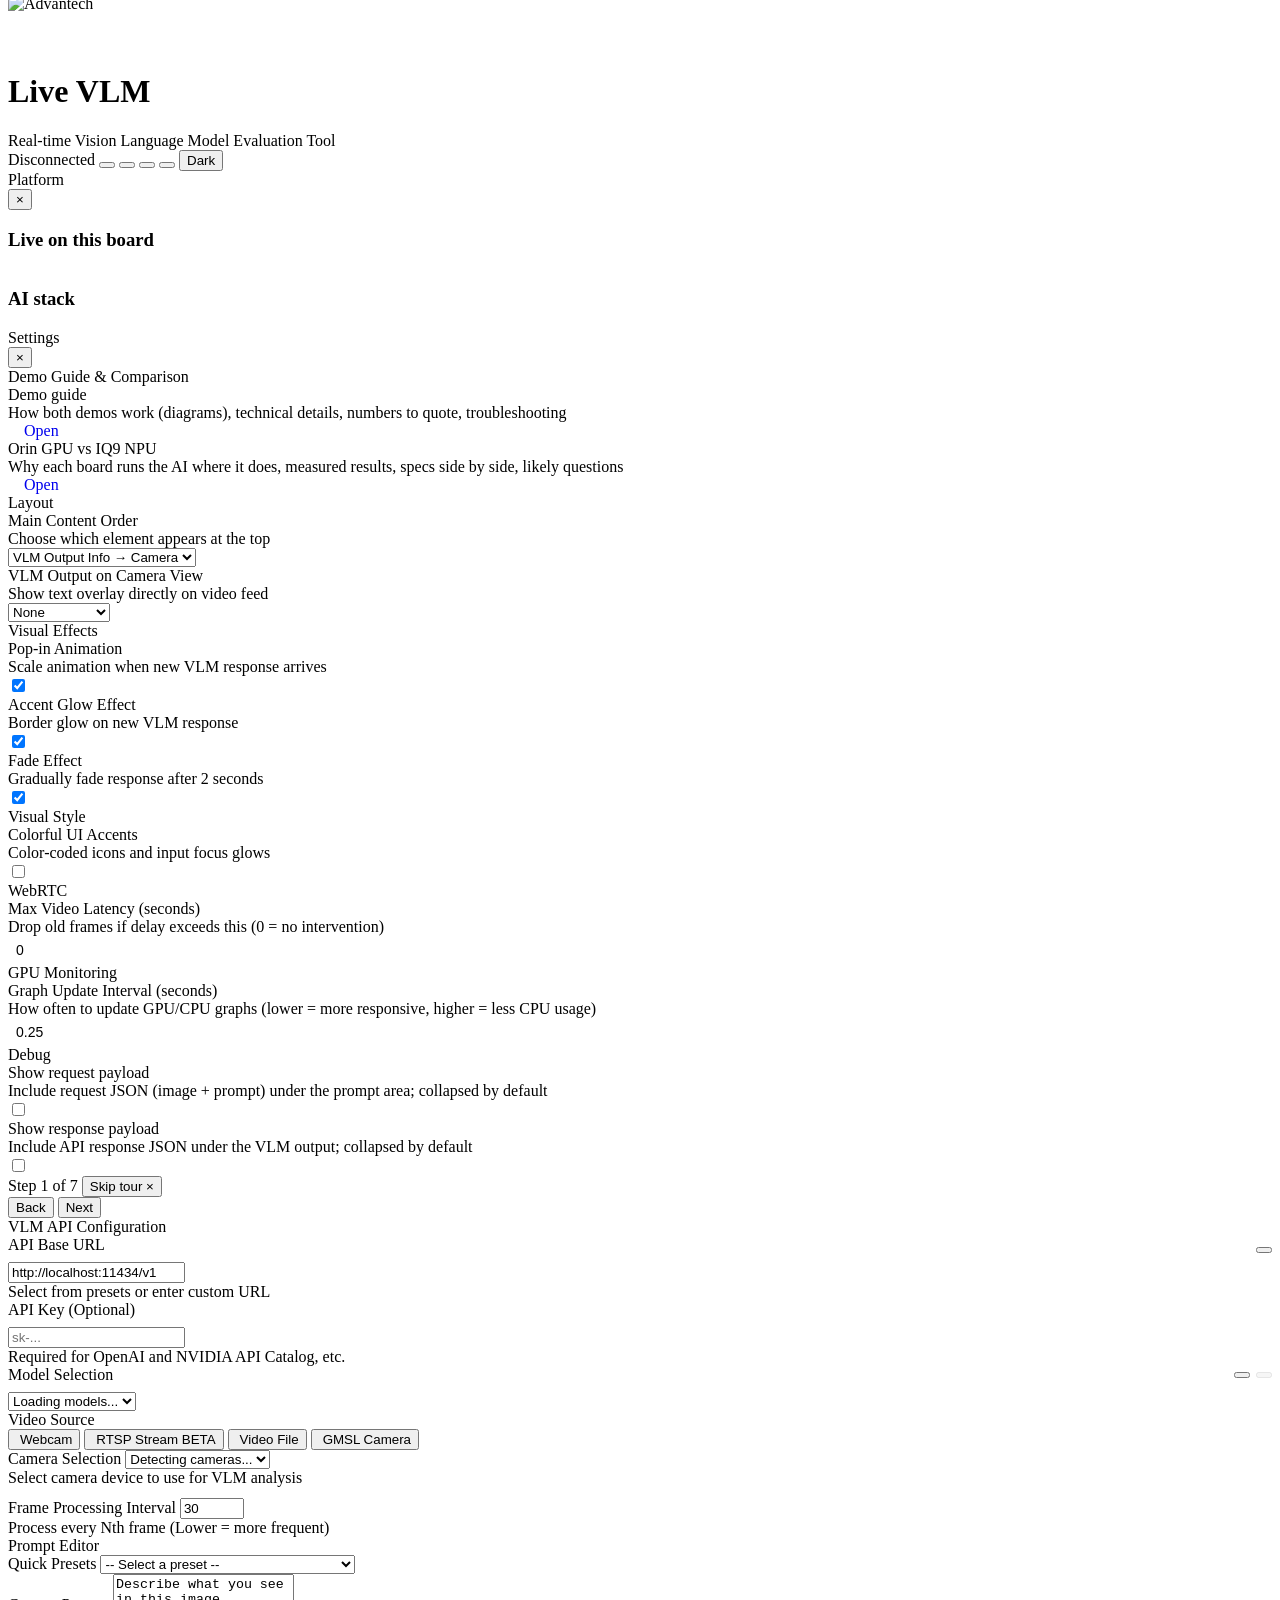
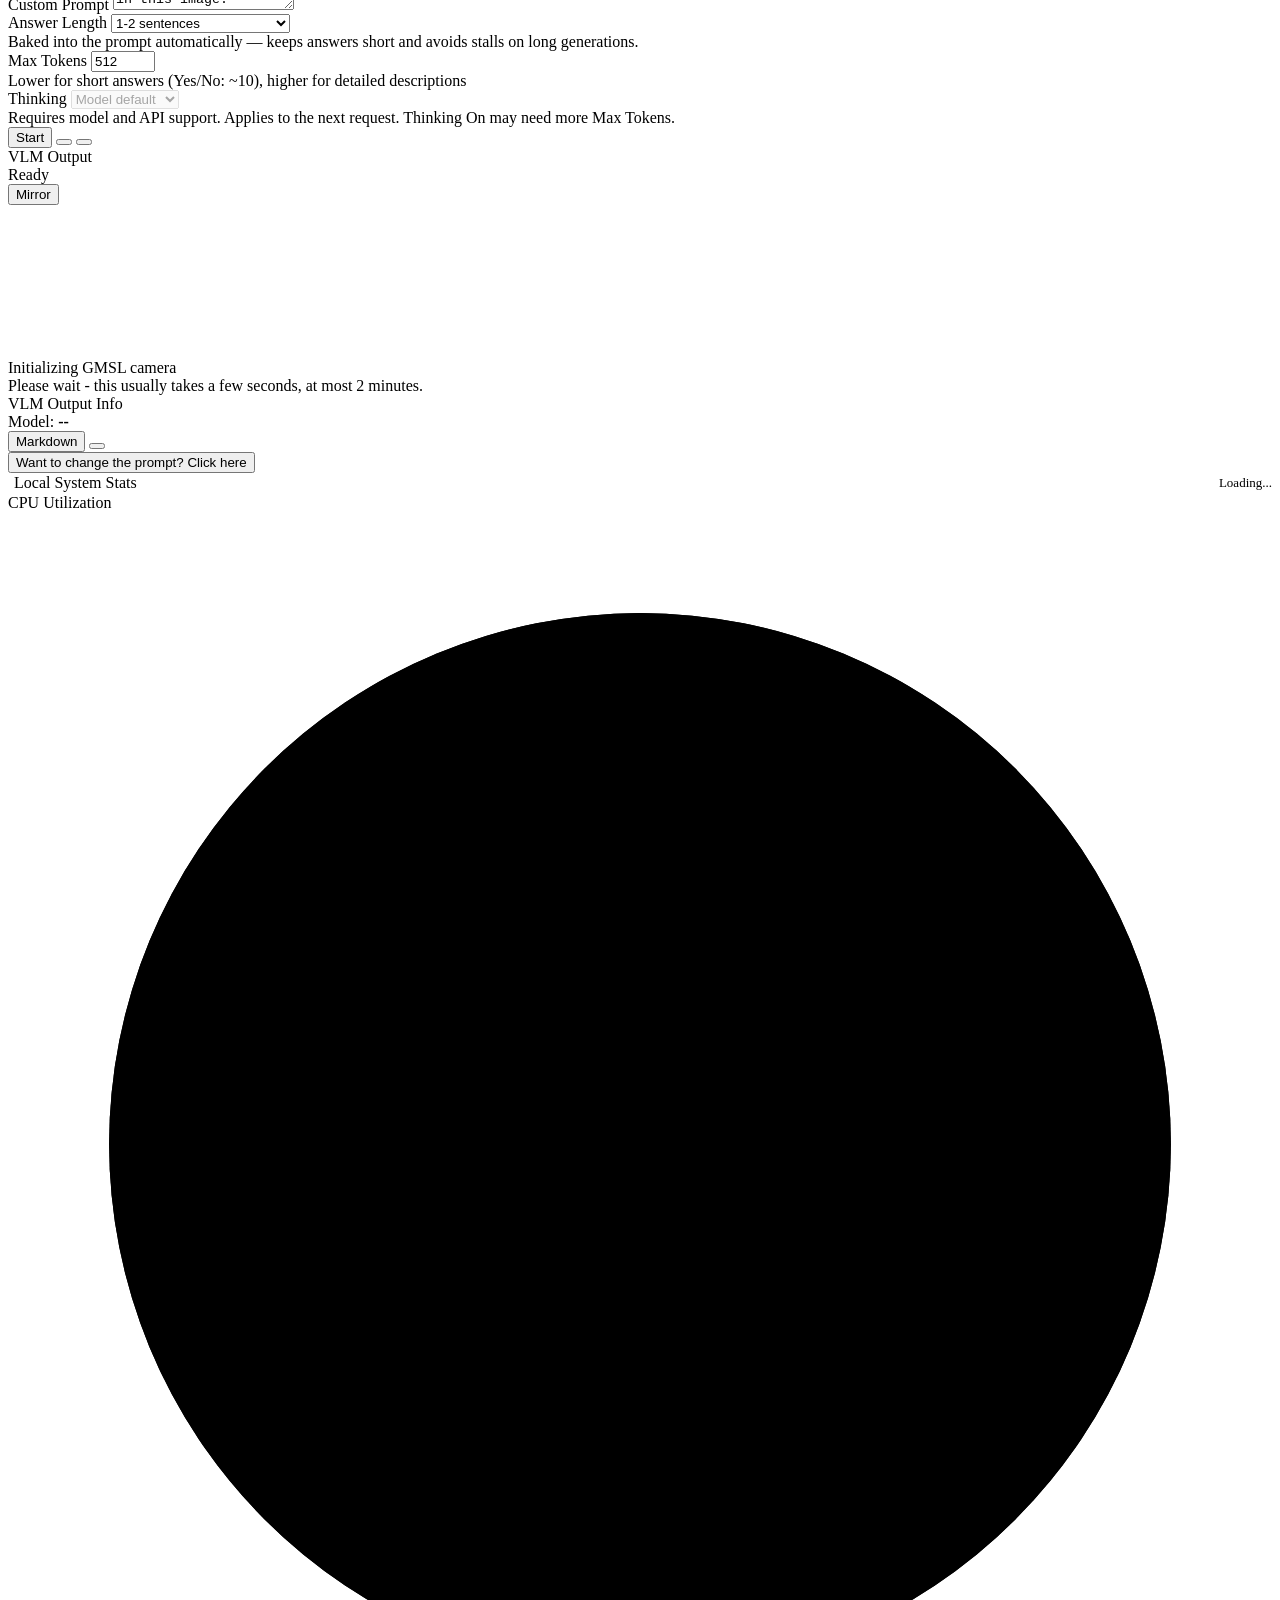
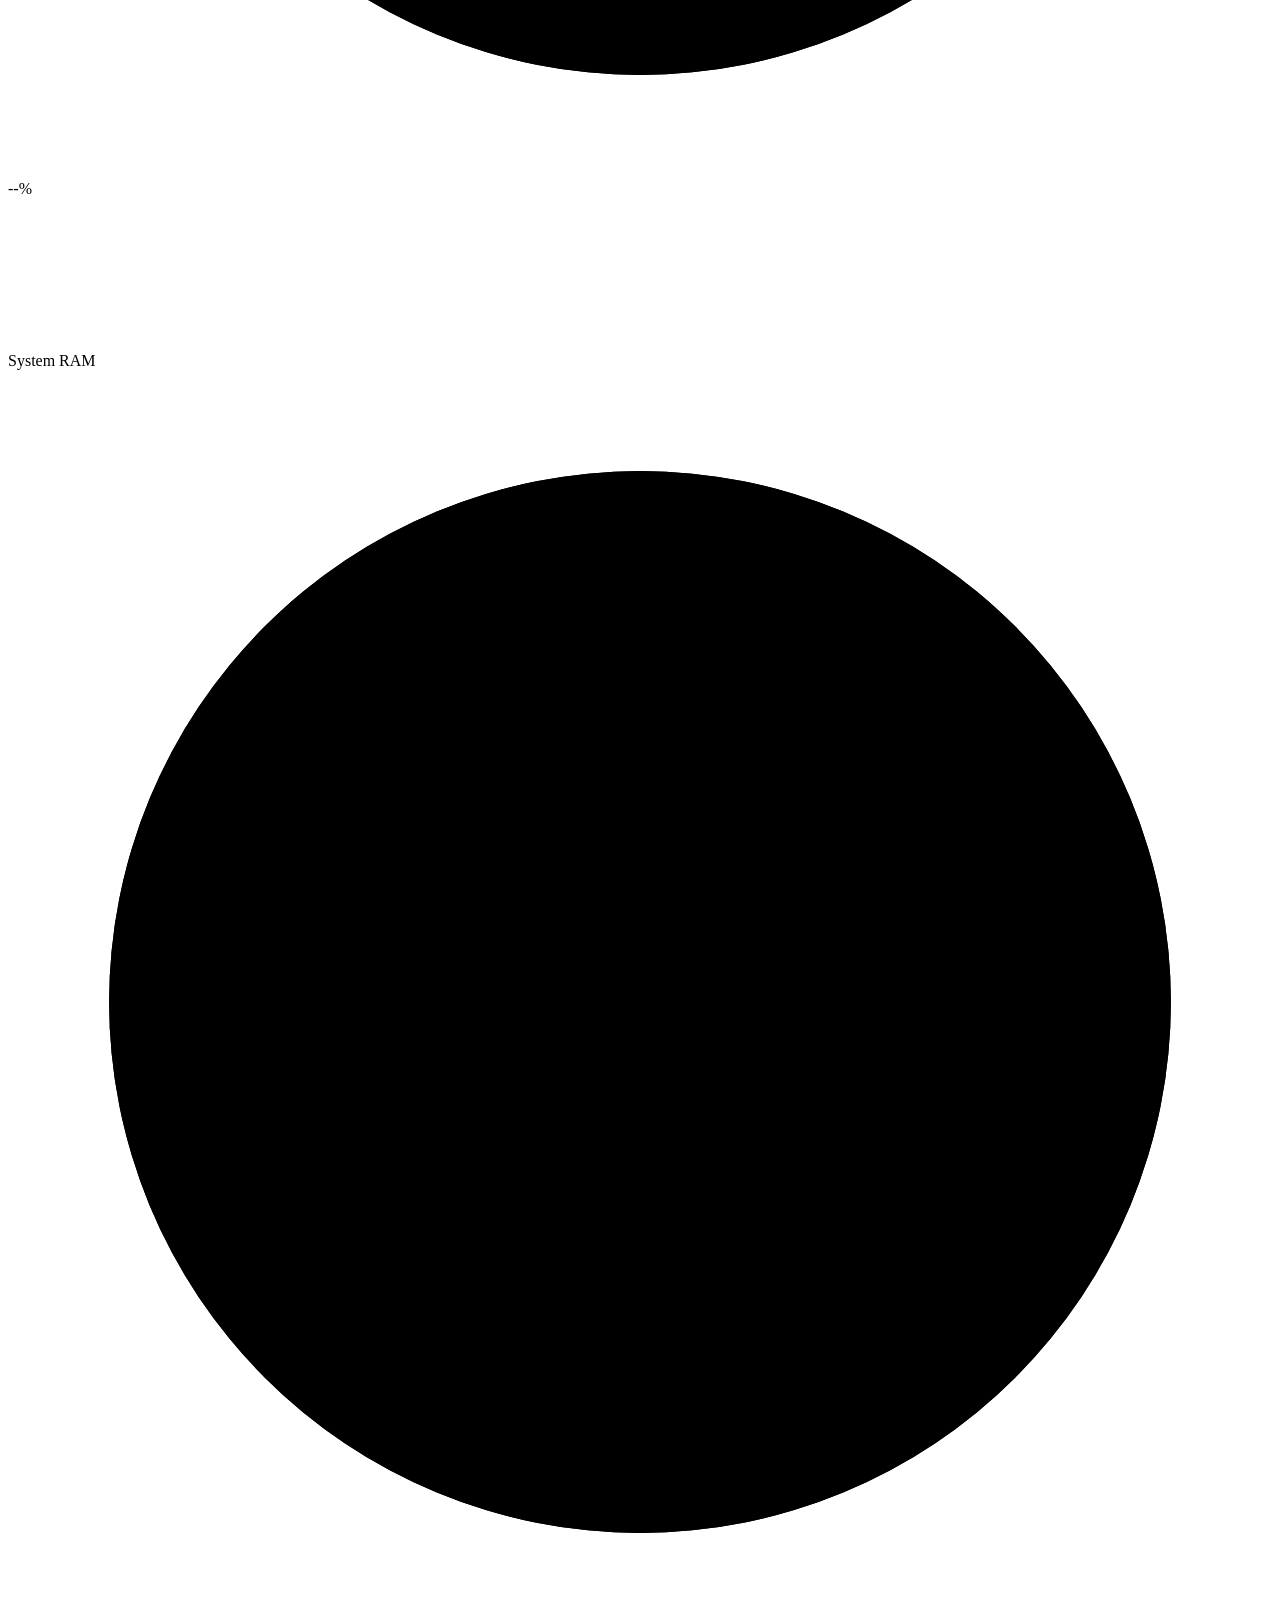
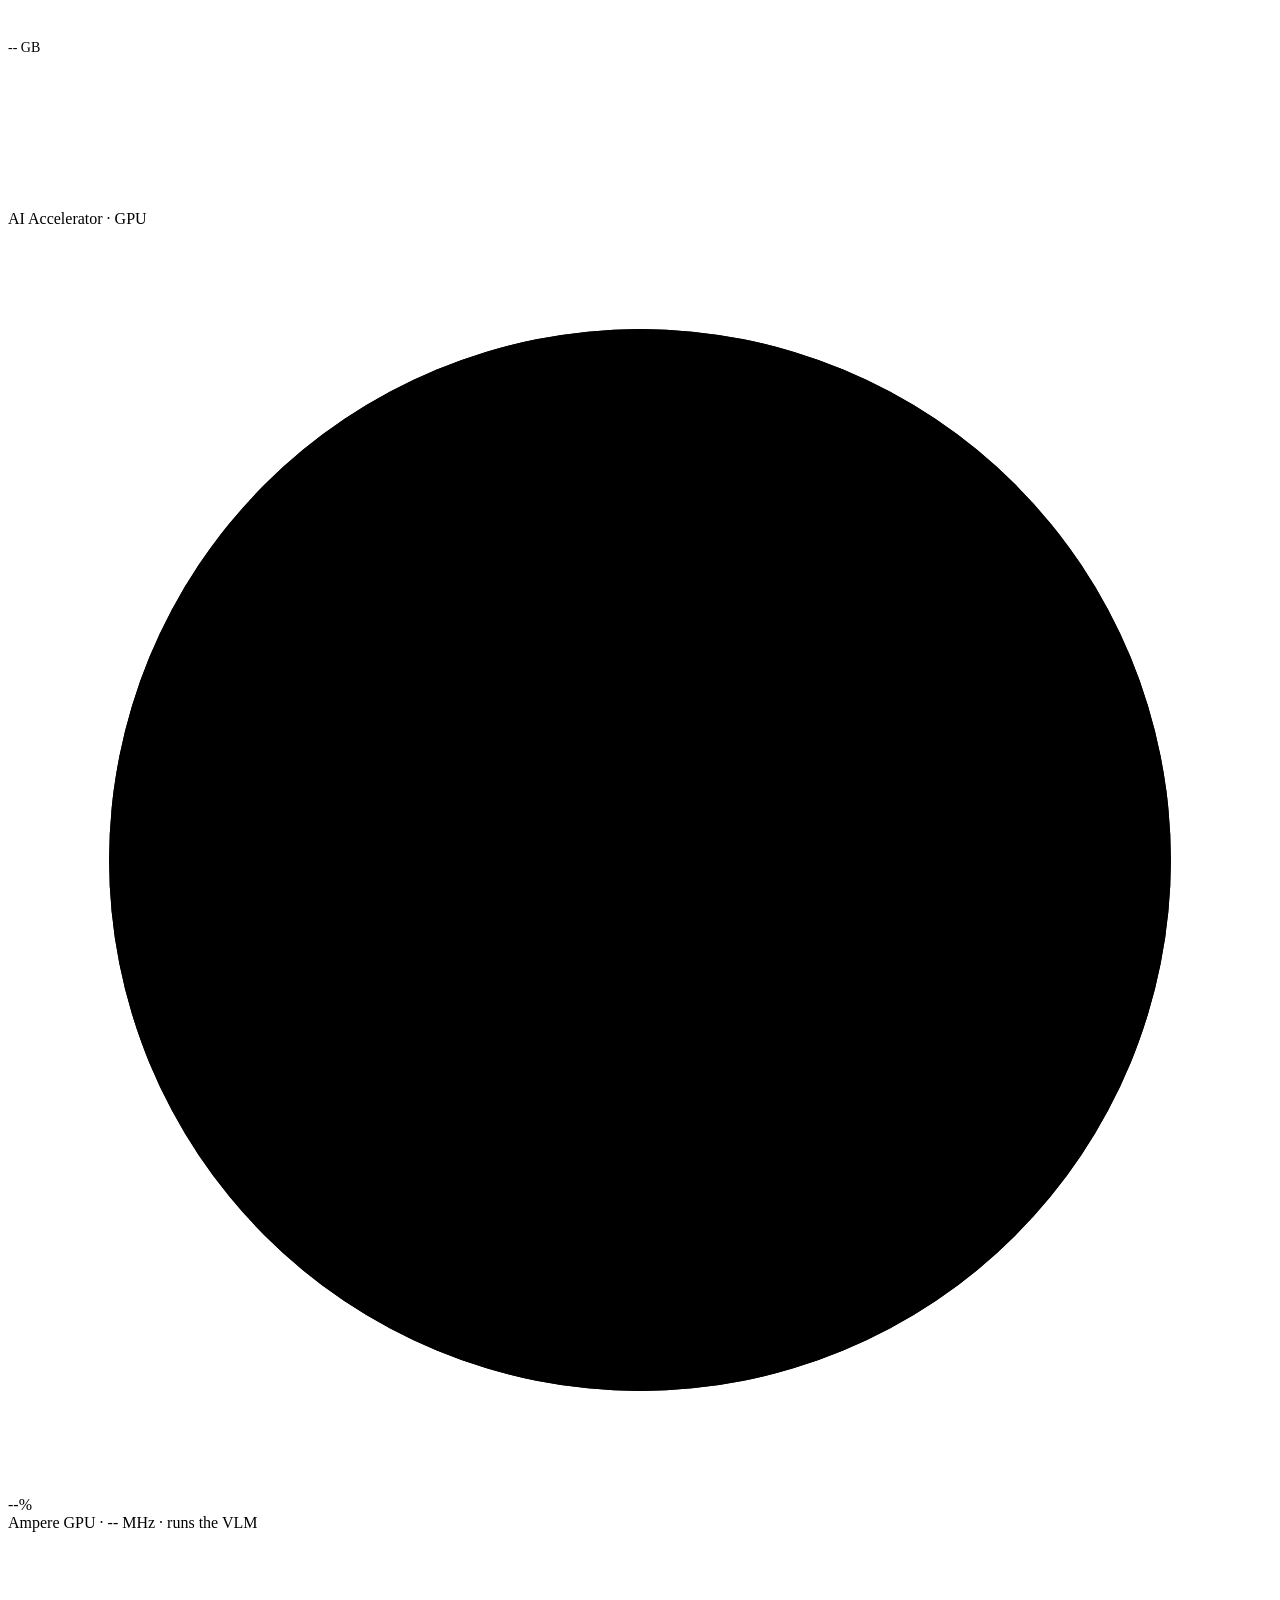
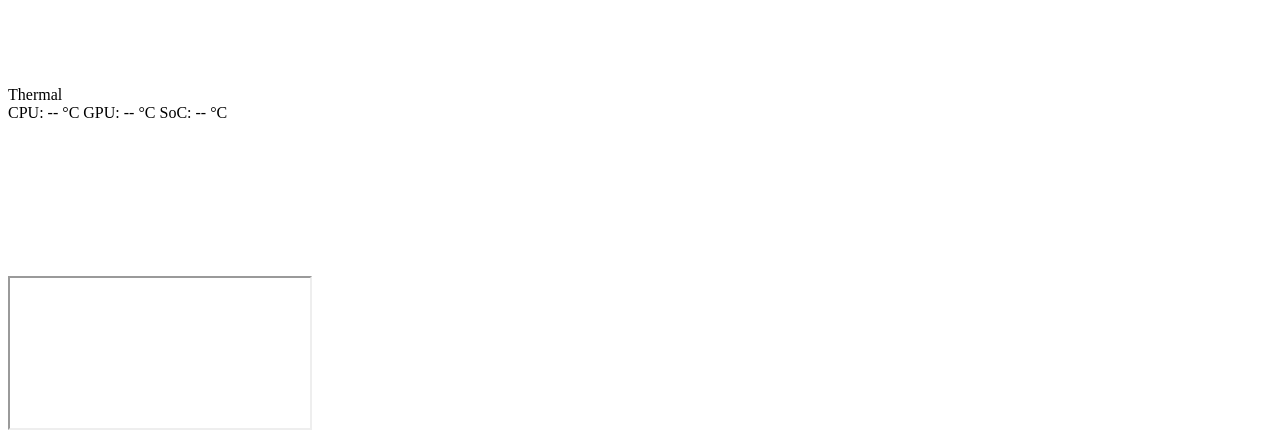
==== commit 8a089bea: "Cascade (traffic) demo on the AGX Orin, demo guide and Orin vs IQ9 page Ported from the Qualcomm IQ9" ====
--- a/src/live_vlm_webui/static/index.html
+++ b/src/live_vlm_webui/static/index.html
@@ -52,6 +52,9 @@
         </div>
         <div class="header-right">
             <span class="status-badge disconnected" id="connectionStatus">Disconnected</span>
+            <a class="settings-btn" href="/traffic" title="Cascade demo (Traffic Monitoring)" aria-label="Cascade demo">
+                <i data-lucide="car"></i>
+            </a>
             <a href="/depth" class="settings-btn" id="depthPageLink" title="Open Depth Camera page">
                 <i data-lucide="box"></i>
             </a>
@@ -112,8 +115,28 @@
                 <button class="settings-close" id="settingsClose">×</button>
             </div>
             <div class="settings-body">
-                <!-- Column 1: Layout & Visual Effects -->
+                <!-- Column 1: Comparison, Layout & Visual Effects -->
                 <div>
+                    <div class="settings-section">
+                        <div class="settings-section-title">Demo Guide &amp; Comparison</div>
+
+                        <div class="settings-item">
+                            <div style="flex: 1; min-width: 0;">
+                                <div class="settings-item-label">Demo guide</div>
+                                <div class="settings-item-description">How both demos work (diagrams), technical details, numbers to quote, troubleshooting</div>
+                            </div>
+                            <a class="btn btn-secondary" href="/guide" target="_blank" rel="noopener" style="width: auto; flex: 0 0 auto; text-decoration: none; white-space: nowrap; padding: 6px 16px;">Open</a>
+                        </div>
+
+                        <div class="settings-item">
+                            <div style="flex: 1; min-width: 0;">
+                                <div class="settings-item-label">Orin GPU vs IQ9 NPU</div>
+                                <div class="settings-item-description">Why each board runs the AI where it does, measured results, specs side by side, likely questions</div>
+                            </div>
+                            <a class="btn btn-secondary" href="/compare" target="_blank" rel="noopener" style="width: auto; flex: 0 0 auto; text-decoration: none; white-space: nowrap; padding: 6px 16px;">Open</a>
+                        </div>
+                    </div>
+
                     <div class="settings-section">
                         <div class="settings-section-title">Layout</div>
 
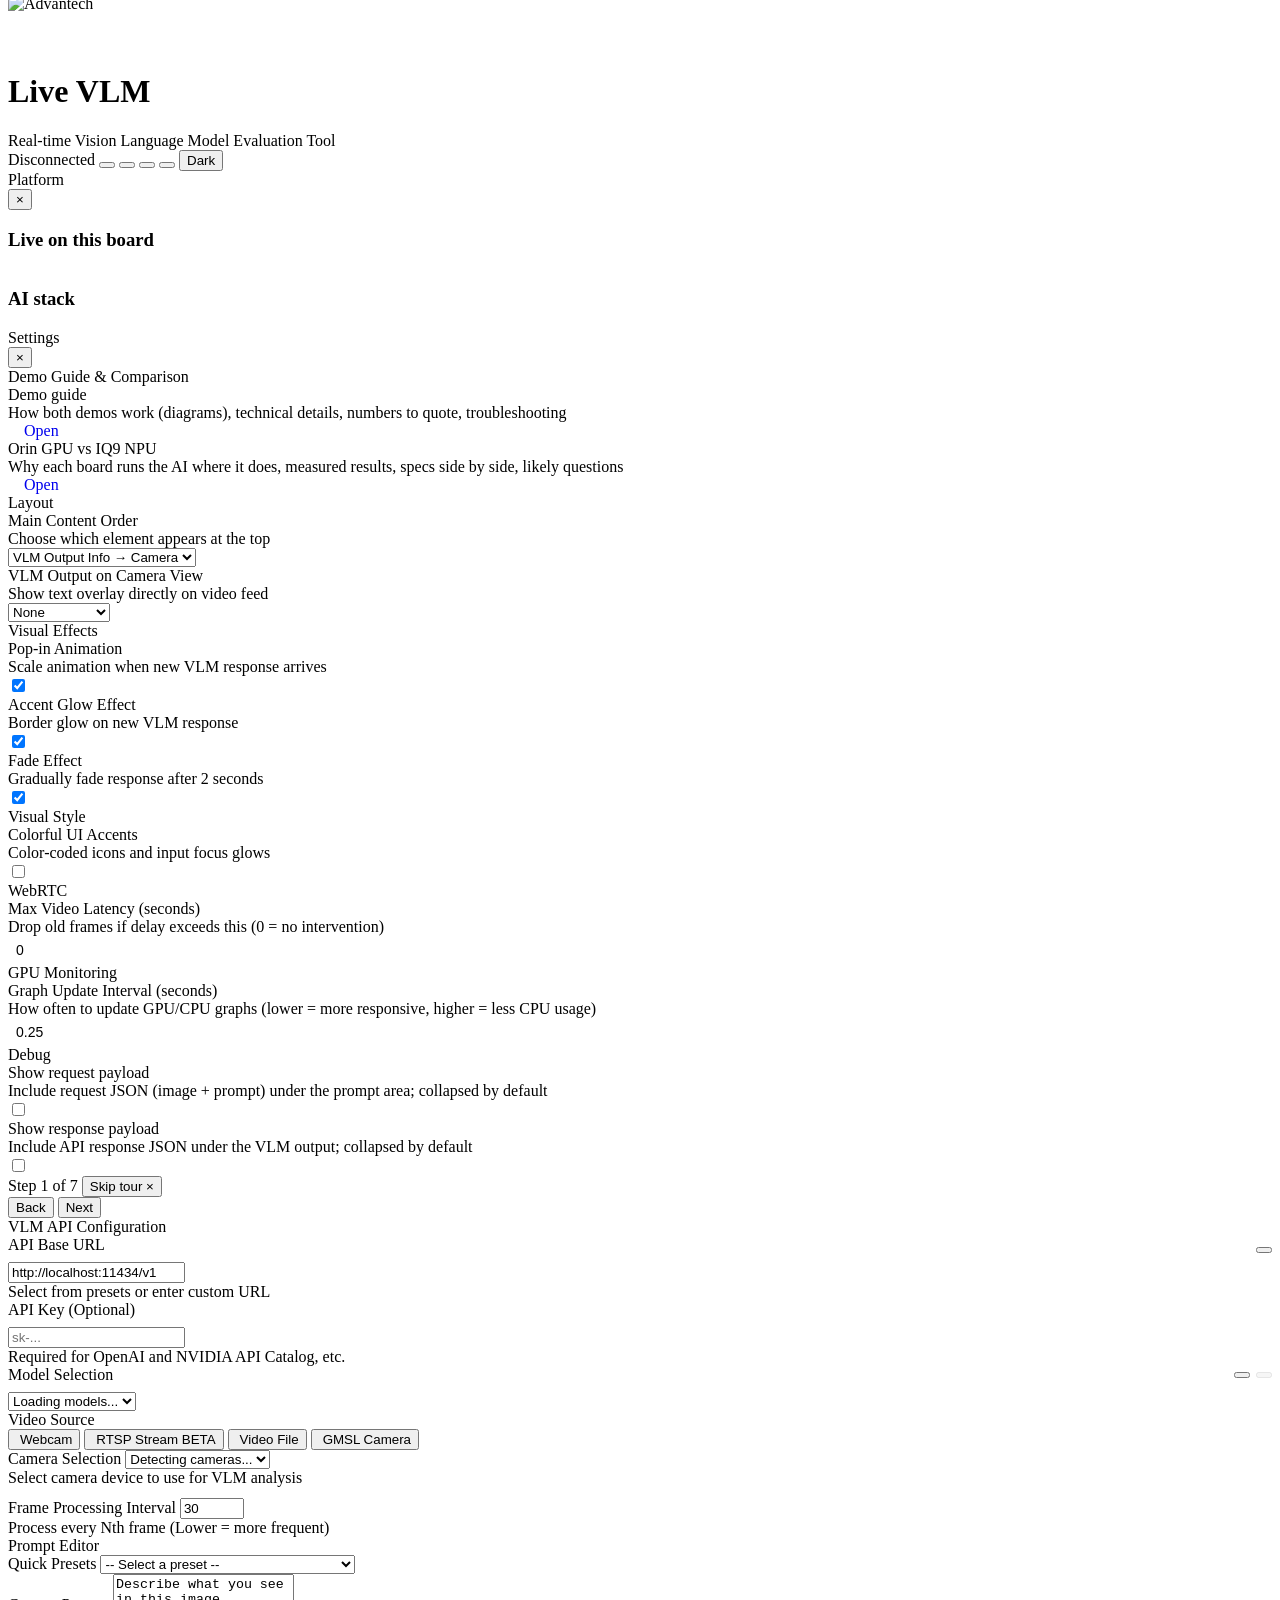
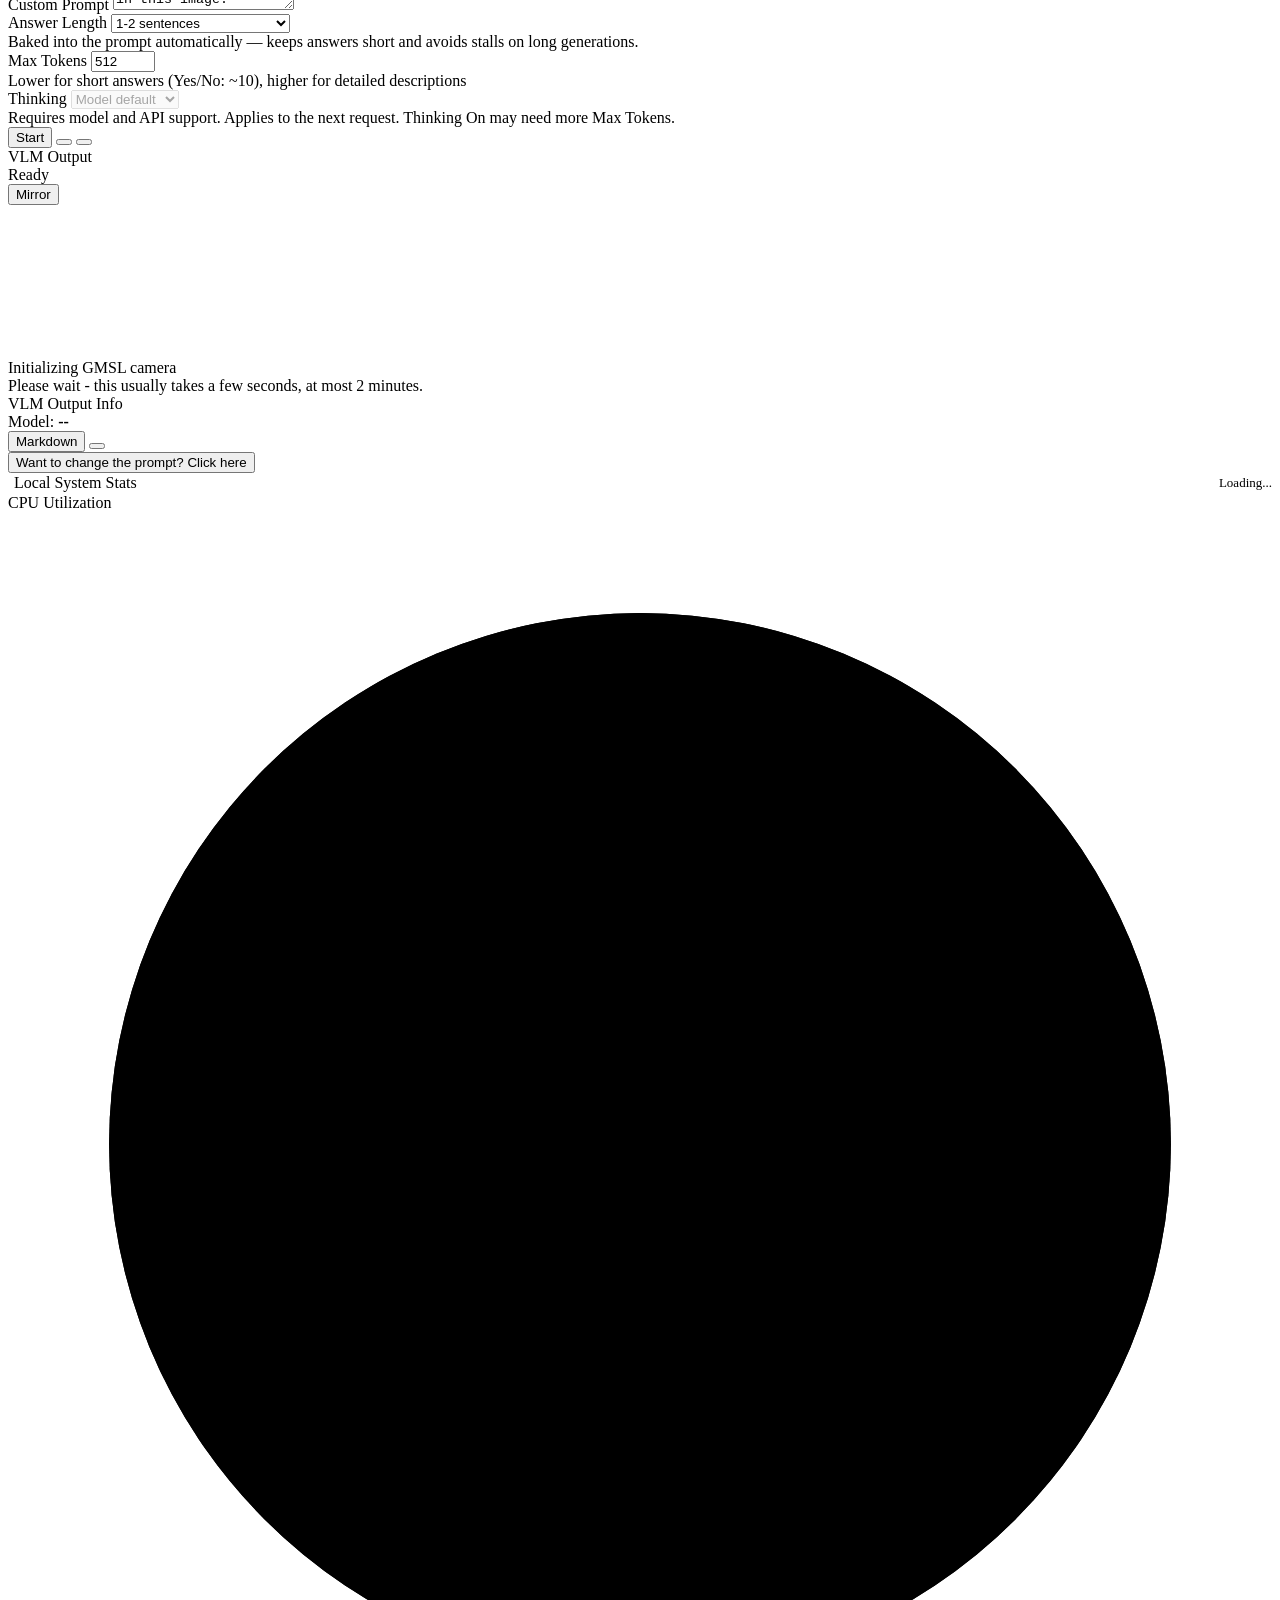
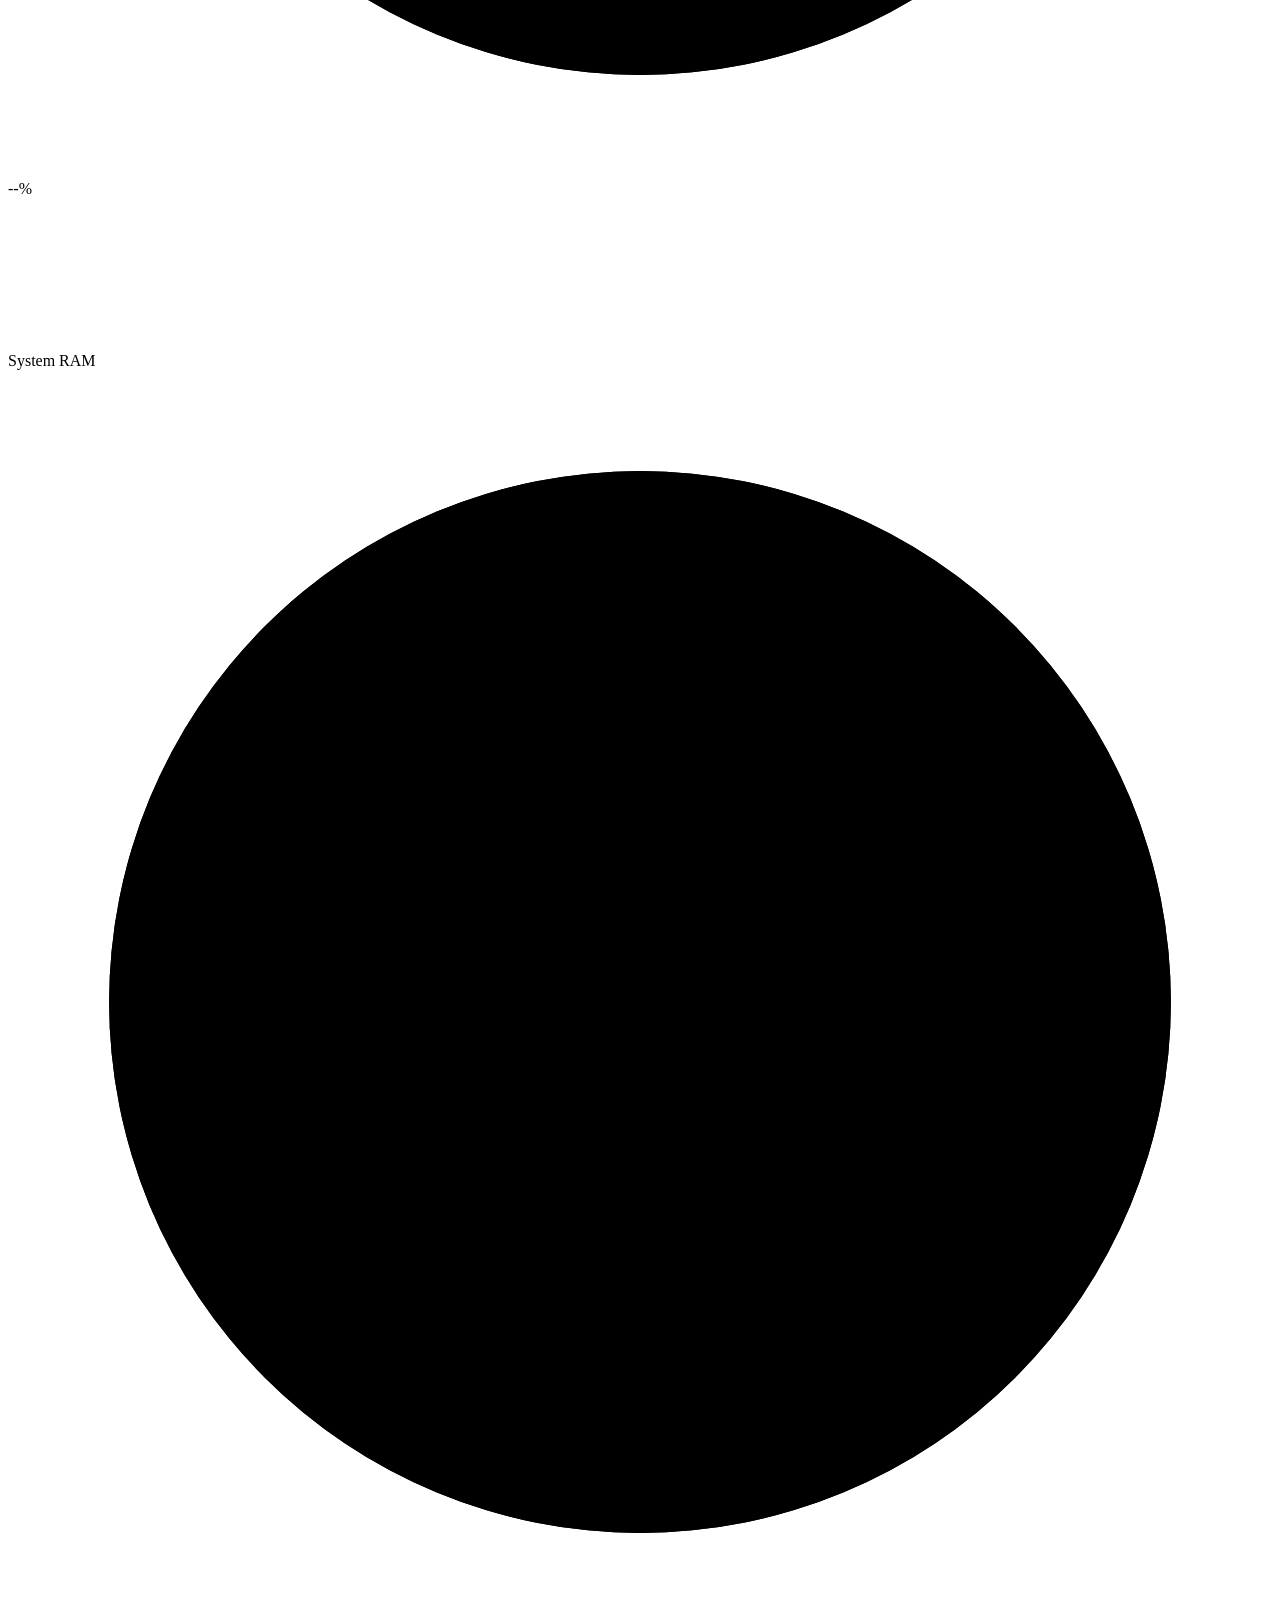
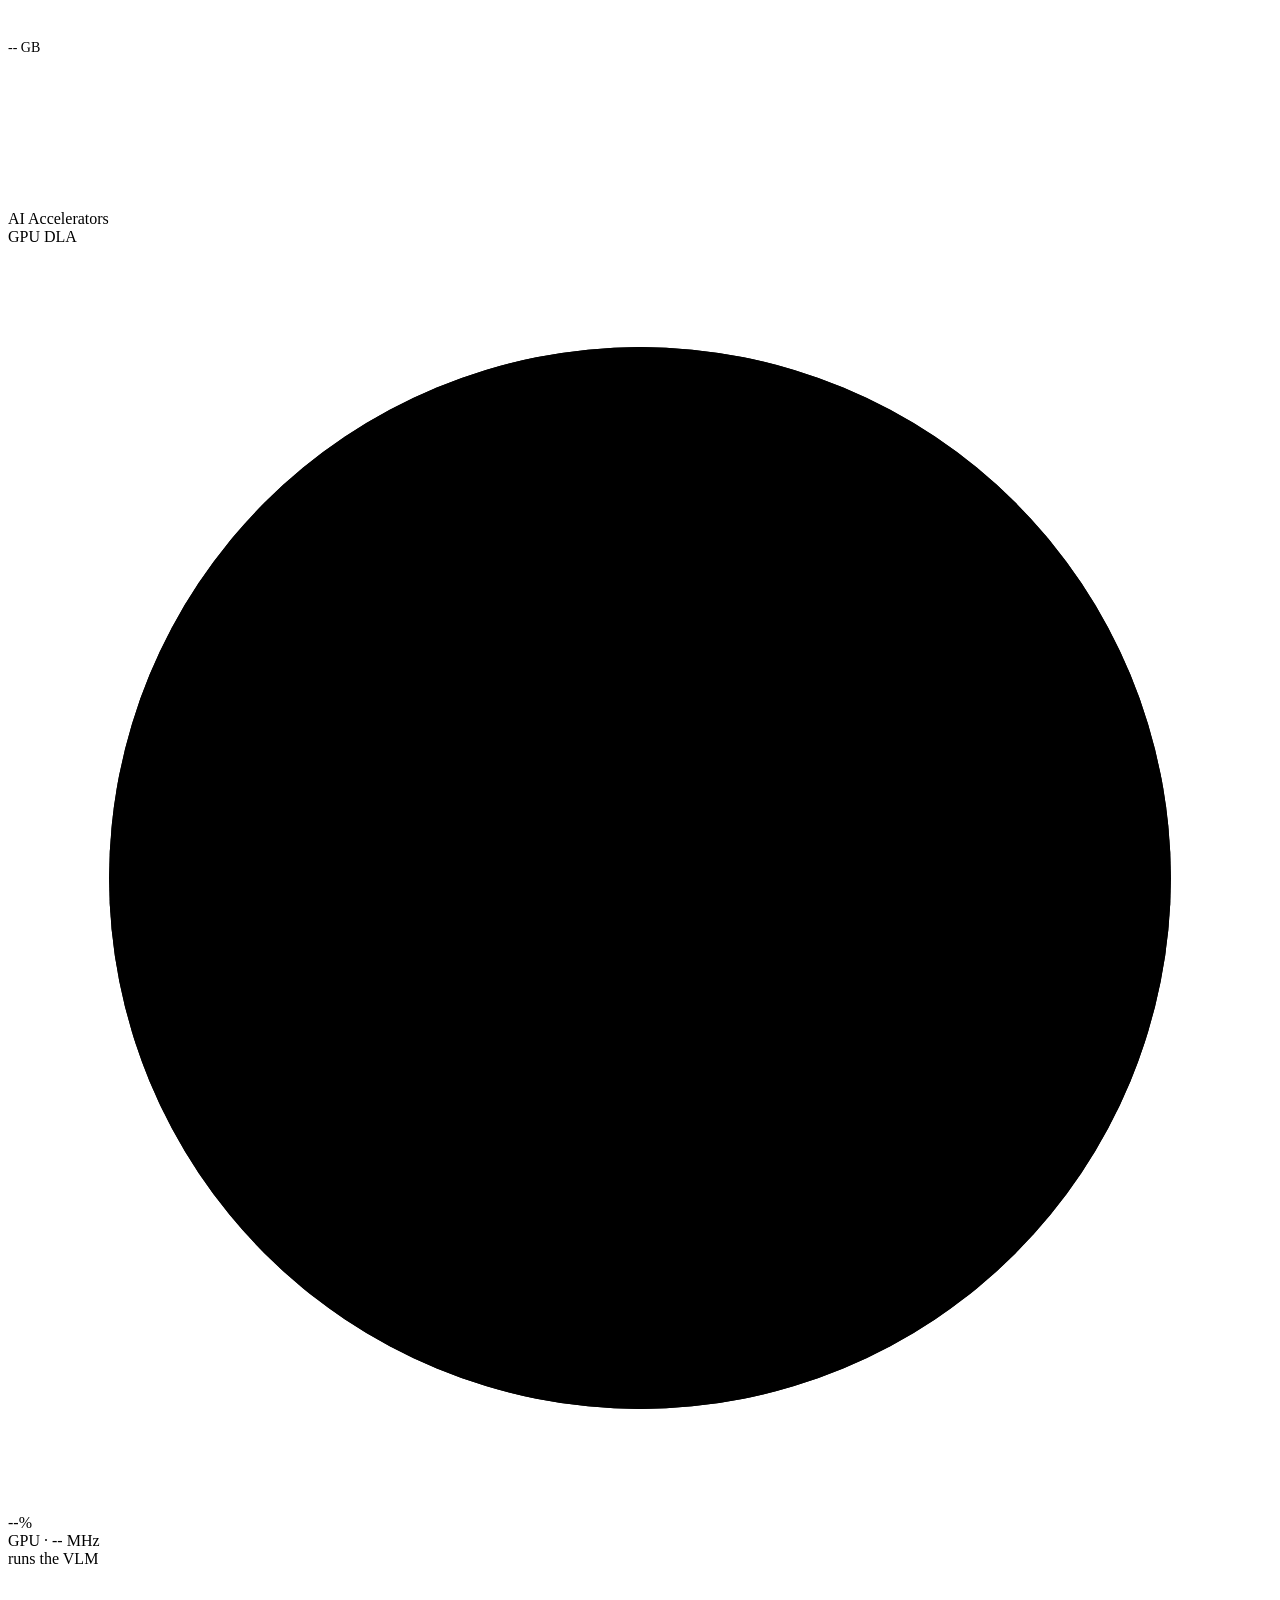
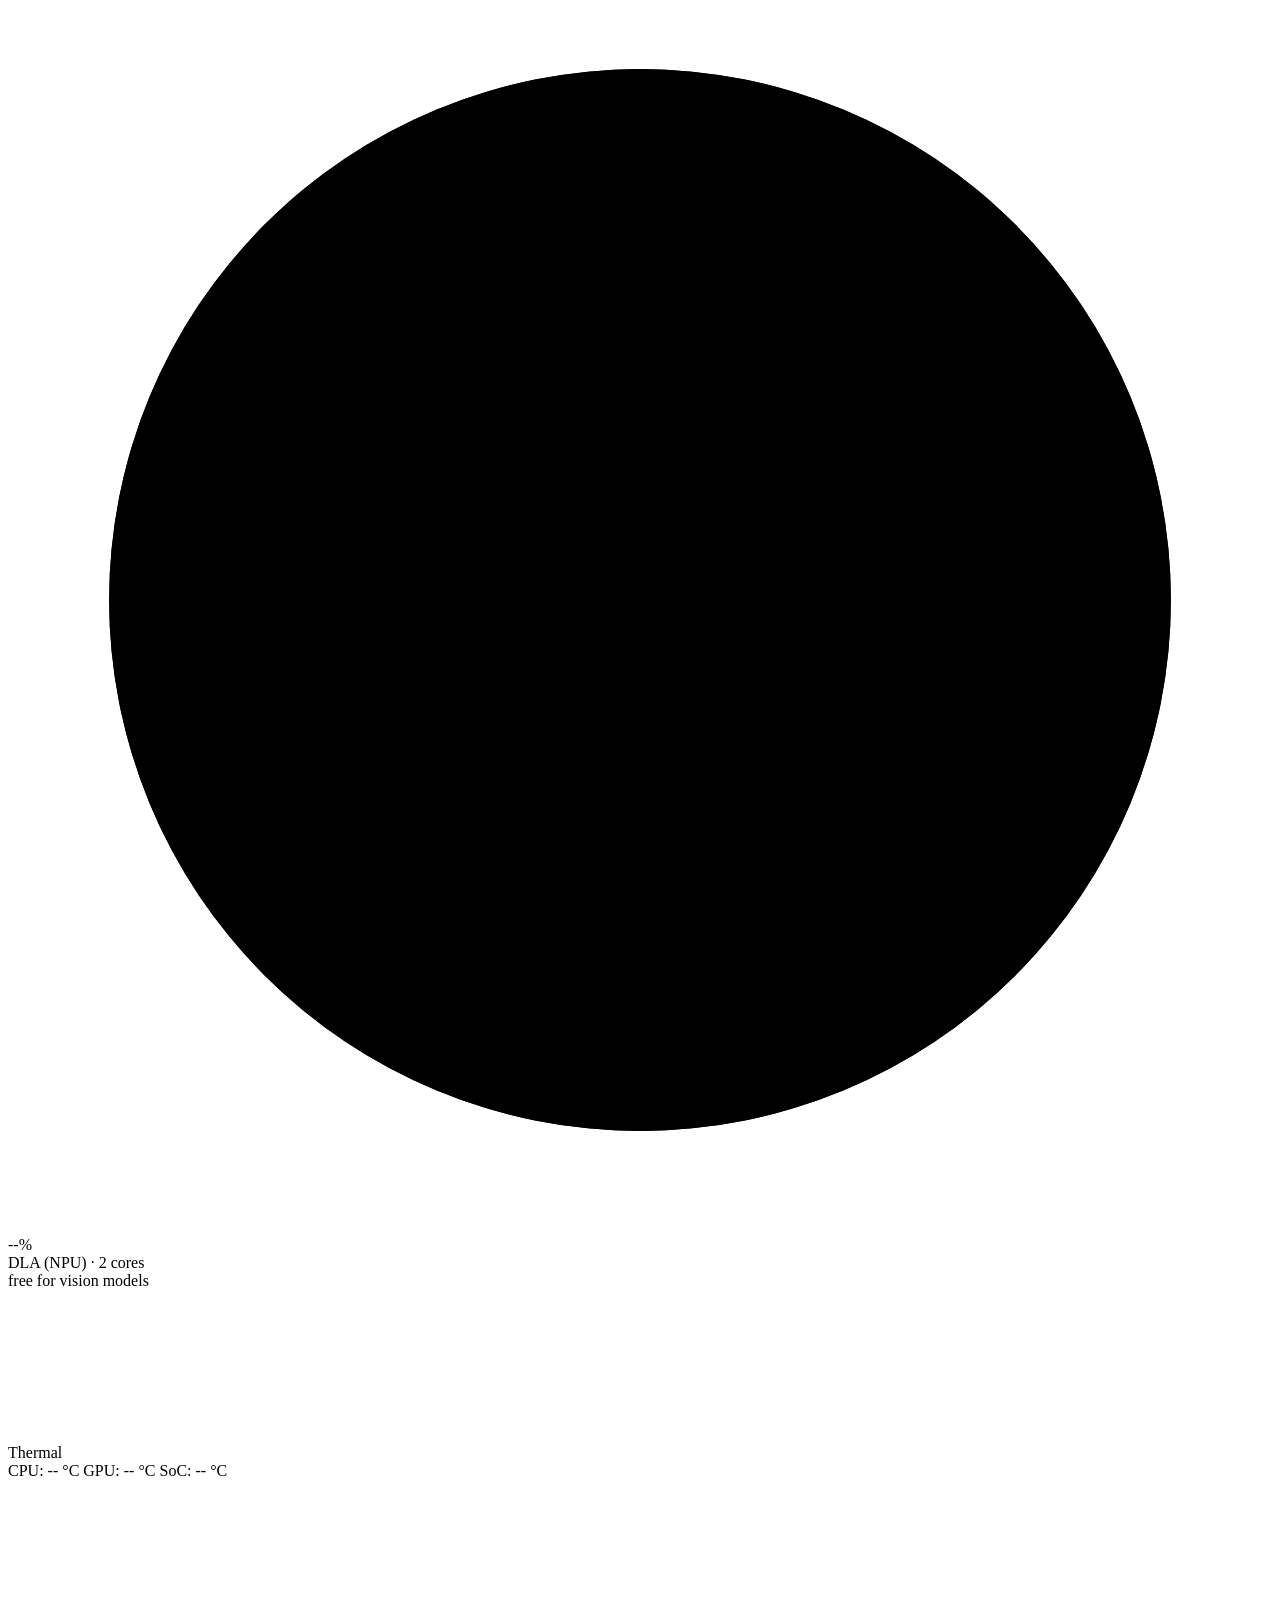
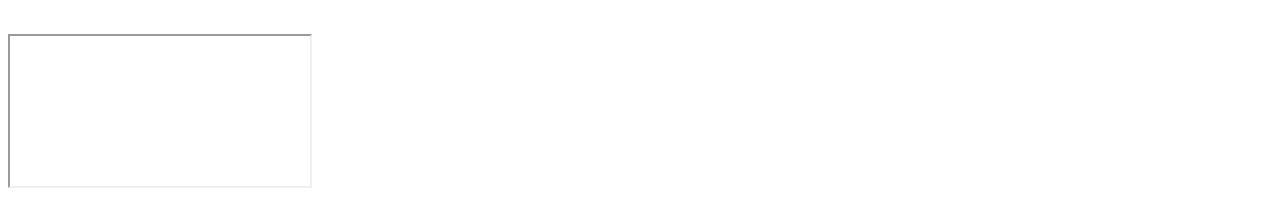
==== commit c5d91191: "Main page: DLA ring next to the GPU ring in the AI Accelerators card The Orin's NPU-style engine is " ====
--- a/src/live_vlm_webui/static/index.html
+++ b/src/live_vlm_webui/static/index.html
@@ -758,23 +758,48 @@
                         <canvas id="ramSparkline" class="sparkline"></canvas>
                     </div>
 
-                    <!-- Accelerator + Thermal: same row as the Qualcomm IQ9 demo, so the two boards
-                         read side by side. Here the VLM runs on the GPU (the IQ9's runs on its NPU). -->
+                    <!-- Accelerators + Thermal: same row as the Qualcomm IQ9 demo, so the two boards
+                         read side by side. Here the VLM runs on the GPU (the IQ9's runs on its NPU);
+                         the DLA ring shows the Orin's NPU-style engine free for vision models, or
+                         busy while the /traffic detector runs on it. -->
                     <div class="stat-card accel-card" id="accelCard">
                         <div class="stat-header">
-                            <span class="stat-label">AI Accelerator &middot; GPU</span>
-                        </div>
-                        <div class="ring-gauge-wrapper" title="Ampere GPU load, all programs (desktop, browser, this app) - from jtop. The VLM runs here.">
-                            <svg class="ring-gauge" viewBox="0 0 100 100">
-                                <circle class="ring-track" cx="50" cy="50" r="42"></circle>
-                                <circle class="ring-fill gpu" id="gpuRing" cx="50" cy="50" r="42"
-                                        stroke-dasharray="263.9" stroke-dashoffset="263.9"></circle>
-                            </svg>
-                            <div class="ring-center-text">
-                                <span class="stat-value" id="gpuUtil">--%</span>
-                            </div>
-                        </div>
-                        <div class="accel-caption">Ampere GPU &middot; <span id="gpuFreq">-- MHz</span> &middot; runs the VLM</div>
+                            <span class="stat-label">AI Accelerators</span>
+                            <div class="thermal-legend">
+                                <span class="thermal-legend-item"><span class="thermal-legend-swatch" style="background:var(--thermal-igpu);"></span>GPU</span>
+                                <span class="thermal-legend-item"><span class="thermal-legend-swatch" style="background:var(--thermal-npu);"></span>DLA</span>
+                            </div>
+                        </div>
+                        <div class="accel-rings">
+                            <div class="accel-ring" title="Ampere GPU load, all programs (desktop, browser, this app) - from jtop. The VLM runs here.">
+                                <div class="ring-gauge-wrapper accel">
+                                    <svg class="ring-gauge" viewBox="0 0 100 100">
+                                        <circle class="ring-track" cx="50" cy="50" r="42"></circle>
+                                        <circle class="ring-fill gpu" id="gpuRing" cx="50" cy="50" r="42"
+                                                stroke-dasharray="263.9" stroke-dashoffset="263.9"></circle>
+                                    </svg>
+                                    <div class="ring-center-text">
+                                        <span class="stat-value accel-value" id="gpuUtil">--%</span>
+                                    </div>
+                                </div>
+                                <div class="accel-caption">GPU &middot; <span id="gpuFreq">-- MHz</span></div>
+                                <div class="accel-caption accel-role">runs the VLM</div>
+                            </div>
+                            <div class="accel-ring" title="DLA (Deep Learning Accelerator), the Orin's NPU-style engine. It runs CNNs such as YOLO, not transformers, so the VLM can't use it. Busy % is the traffic detector's own time on DLA 0 (the DLA has no readable utilization counter).">
+                                <div class="ring-gauge-wrapper accel">
+                                    <svg class="ring-gauge" viewBox="0 0 100 100">
+                                        <circle class="ring-track" cx="50" cy="50" r="42"></circle>
+                                        <circle class="ring-fill npu" id="dlaRing" cx="50" cy="50" r="42"
+                                                stroke-dasharray="263.9" stroke-dashoffset="263.9"></circle>
+                                    </svg>
+                                    <div class="ring-center-text">
+                                        <span class="stat-value accel-value" id="dlaUtil">--%</span>
+                                    </div>
+                                </div>
+                                <div class="accel-caption">DLA (NPU) &middot; 2 cores</div>
+                                <div class="accel-caption accel-role" id="dlaRole">free for vision models</div>
+                            </div>
+                        </div>
                         <canvas id="accelChart" class="sparkline"></canvas>
                     </div>
 
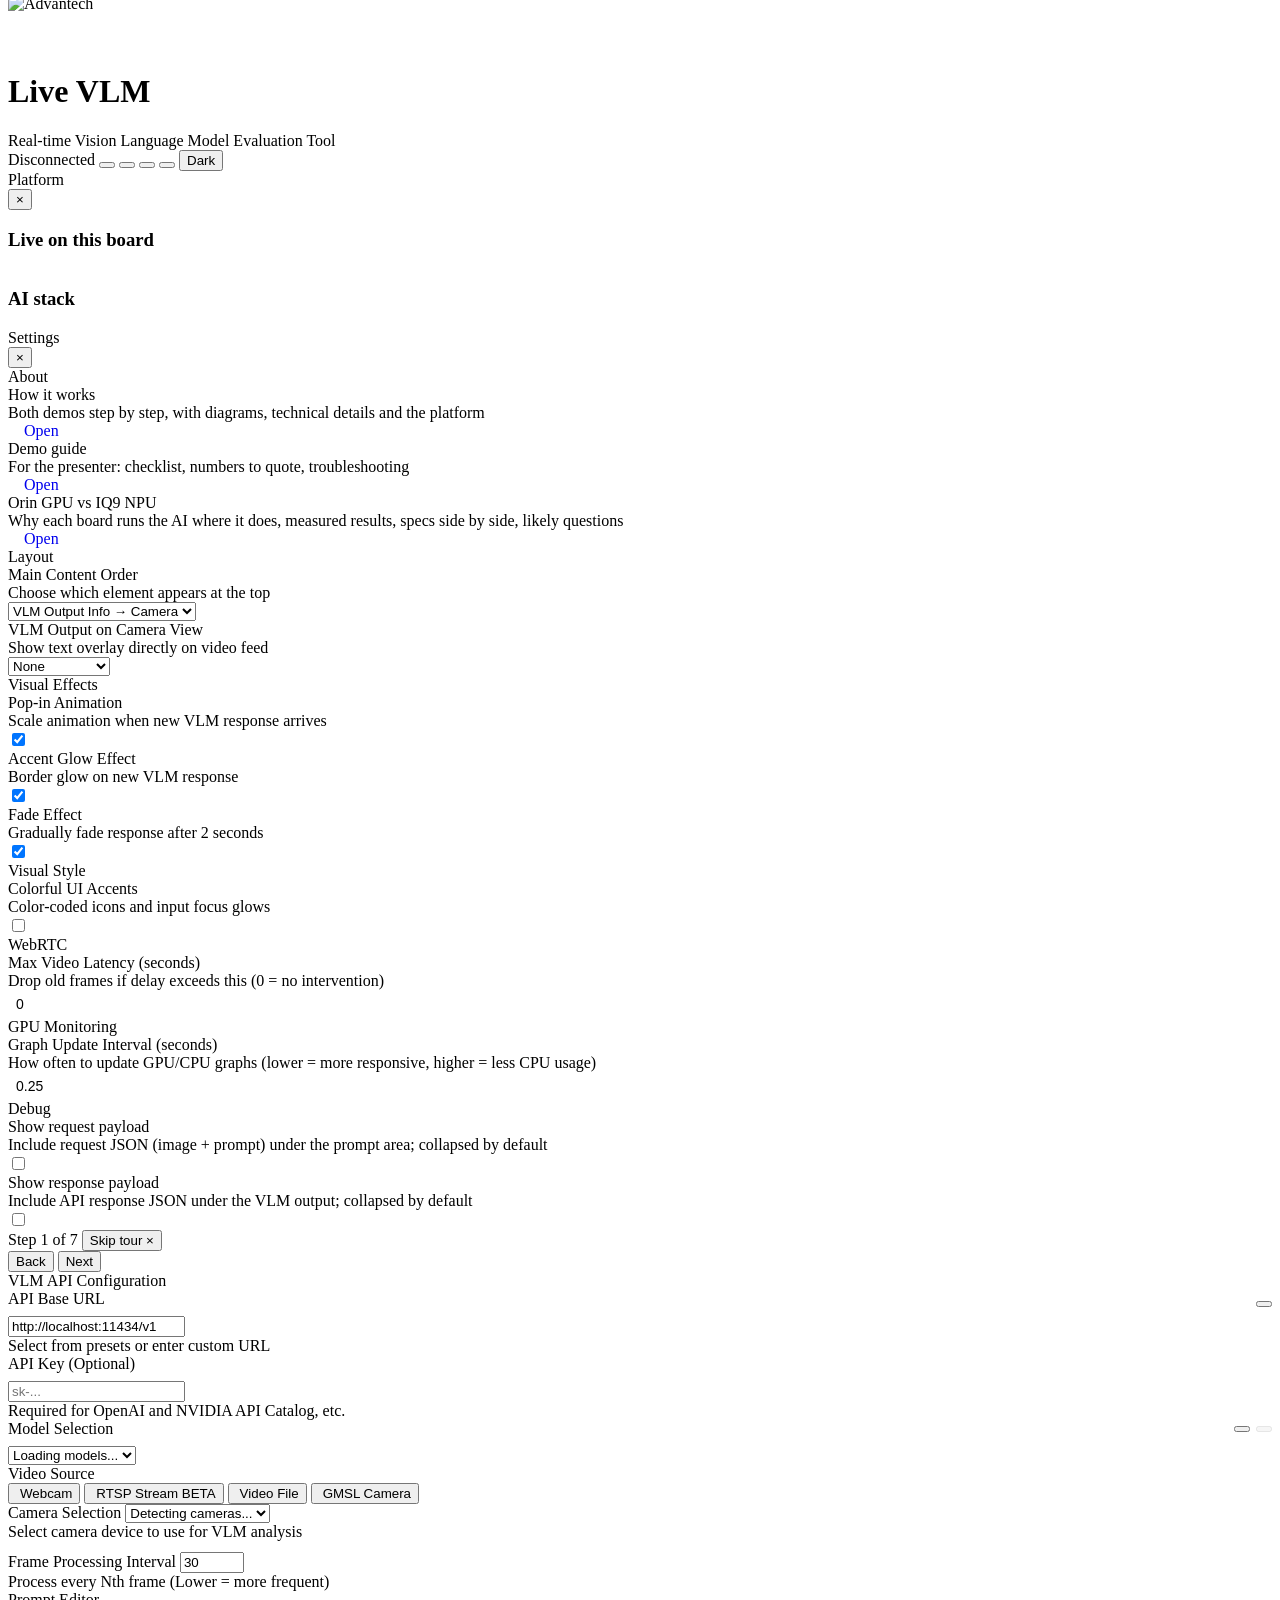
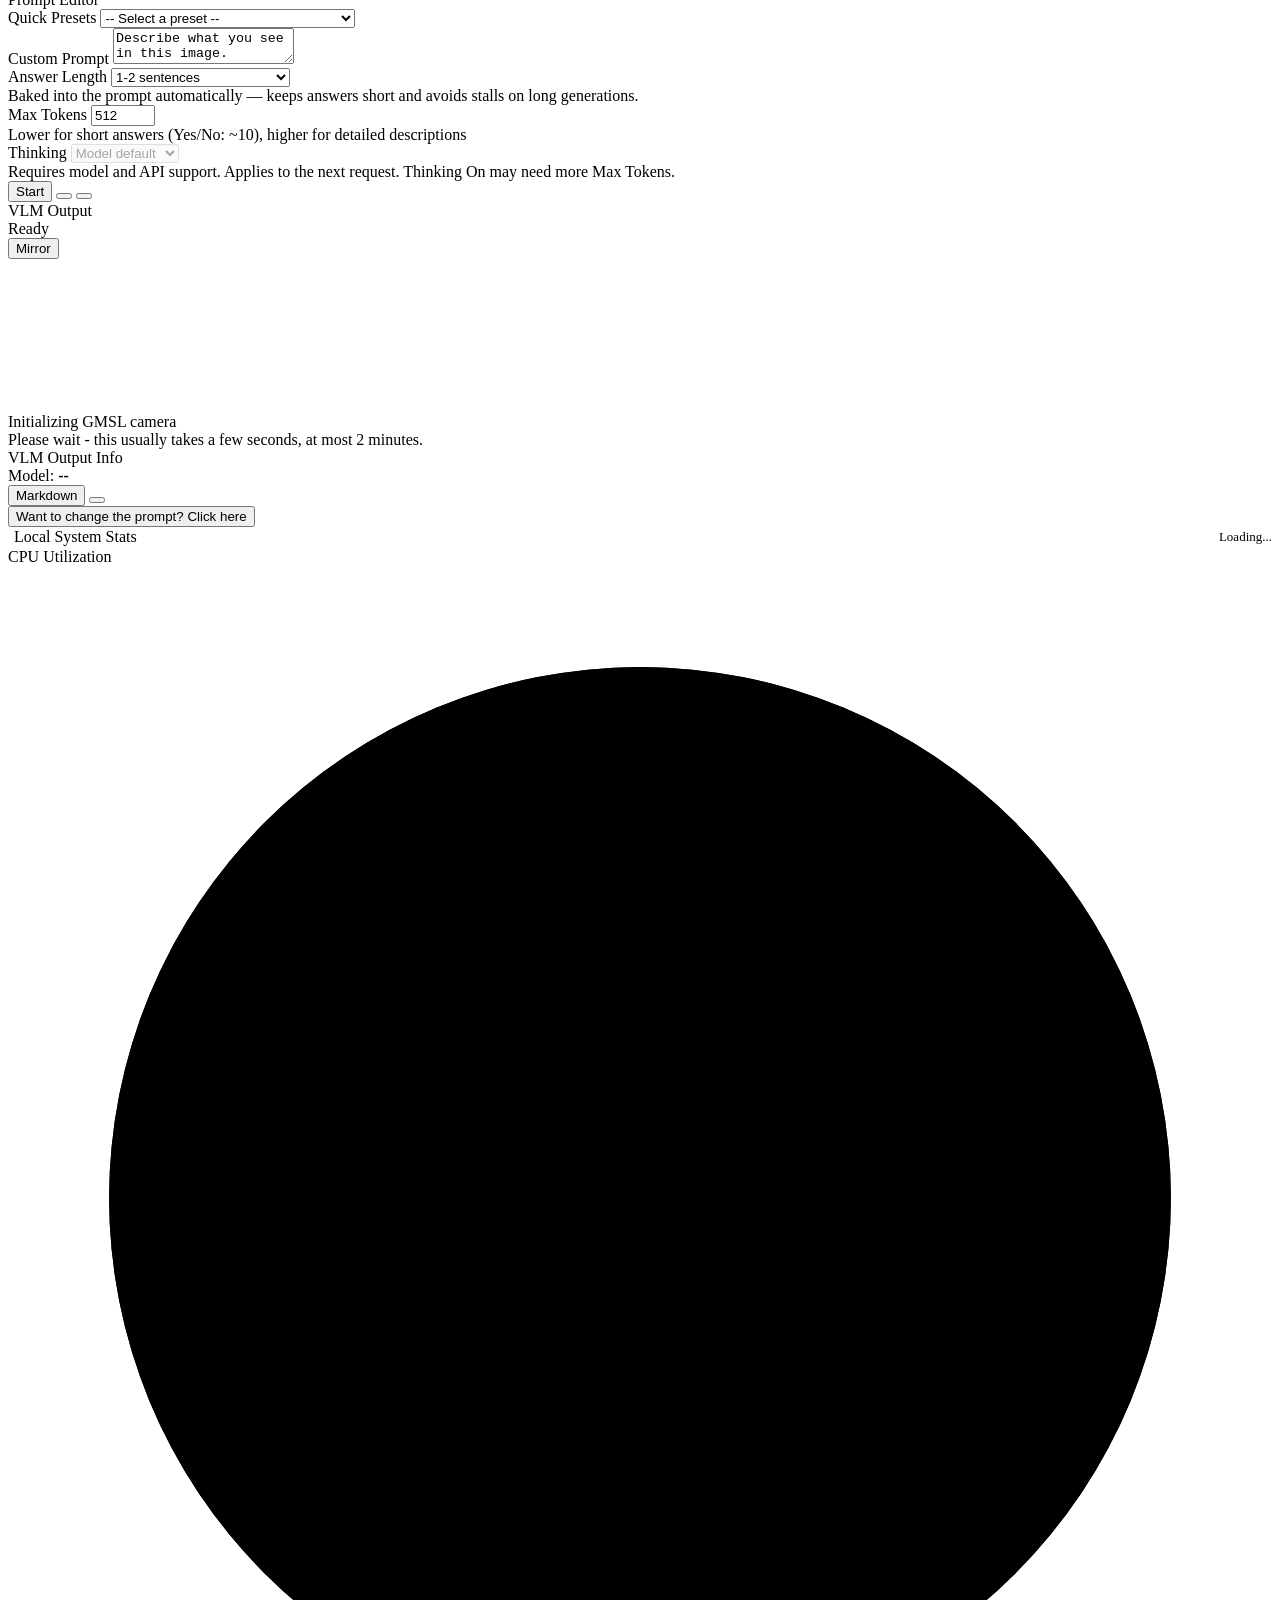
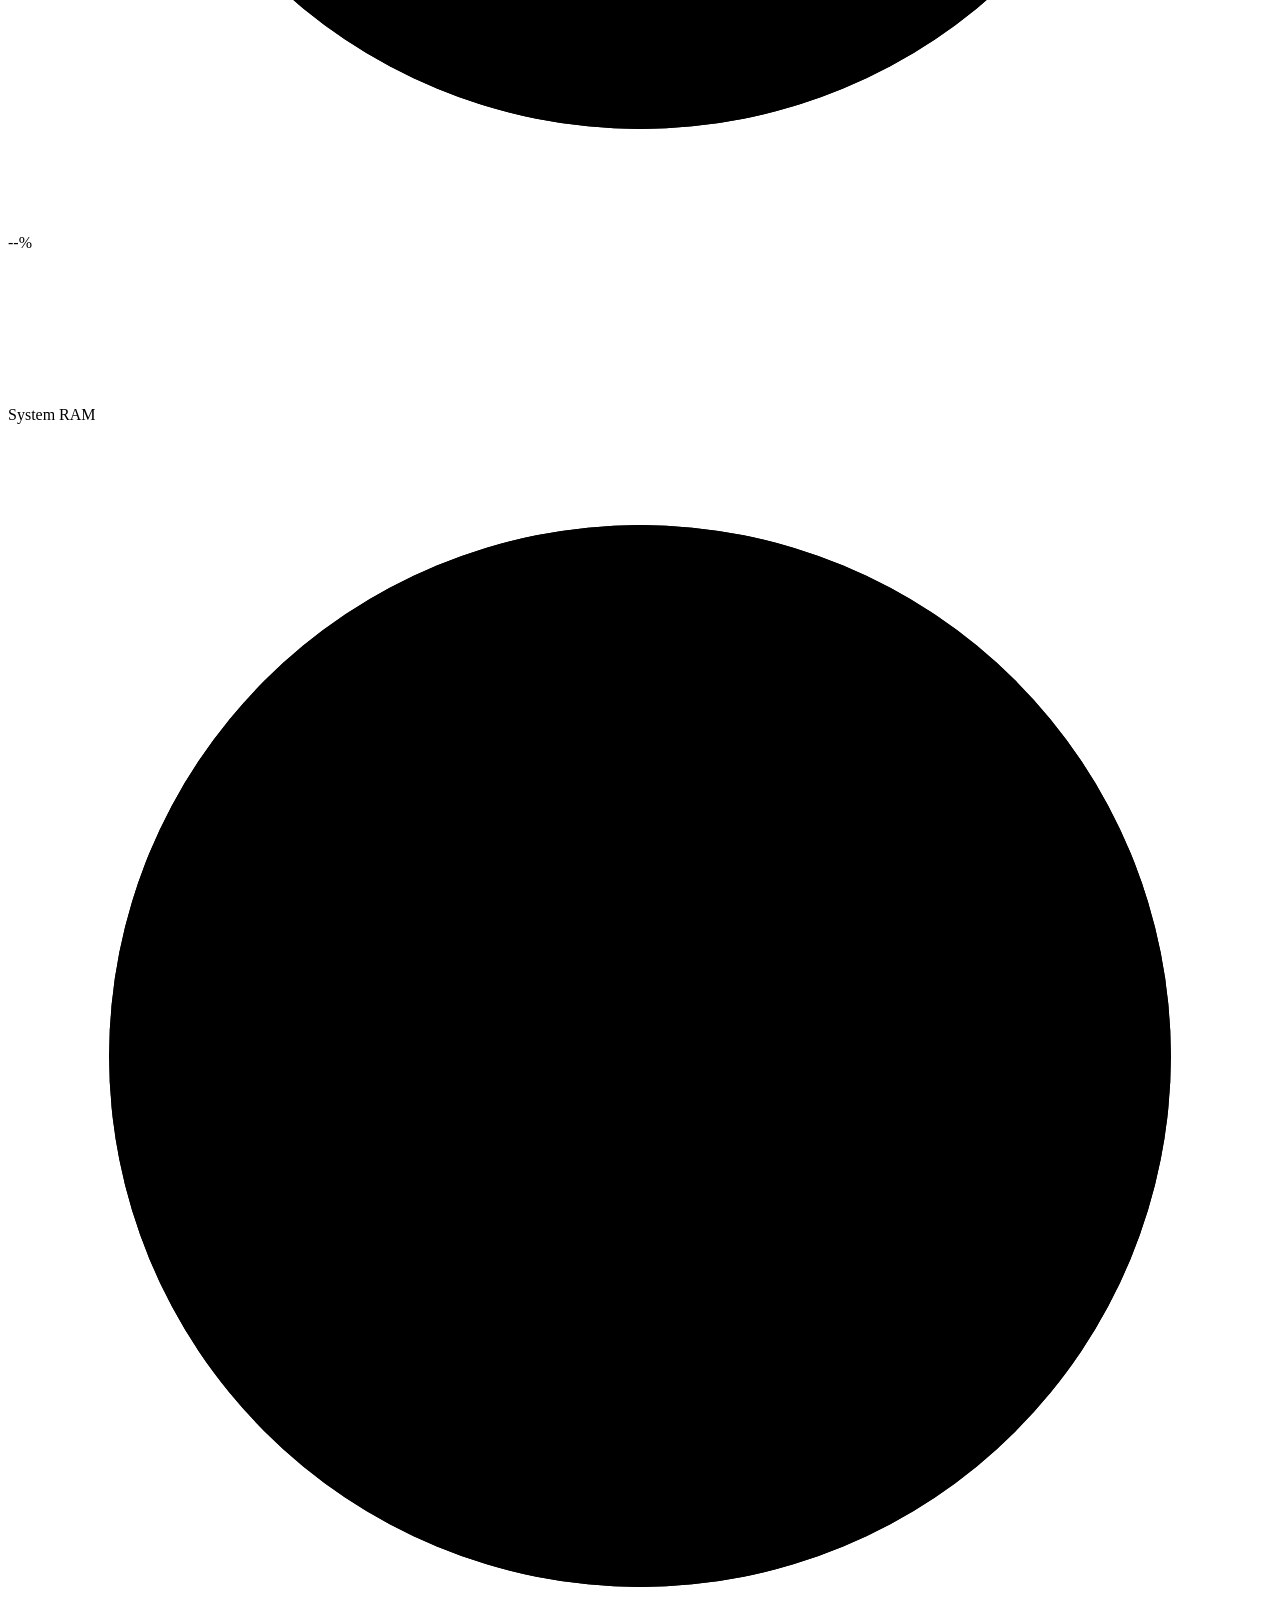
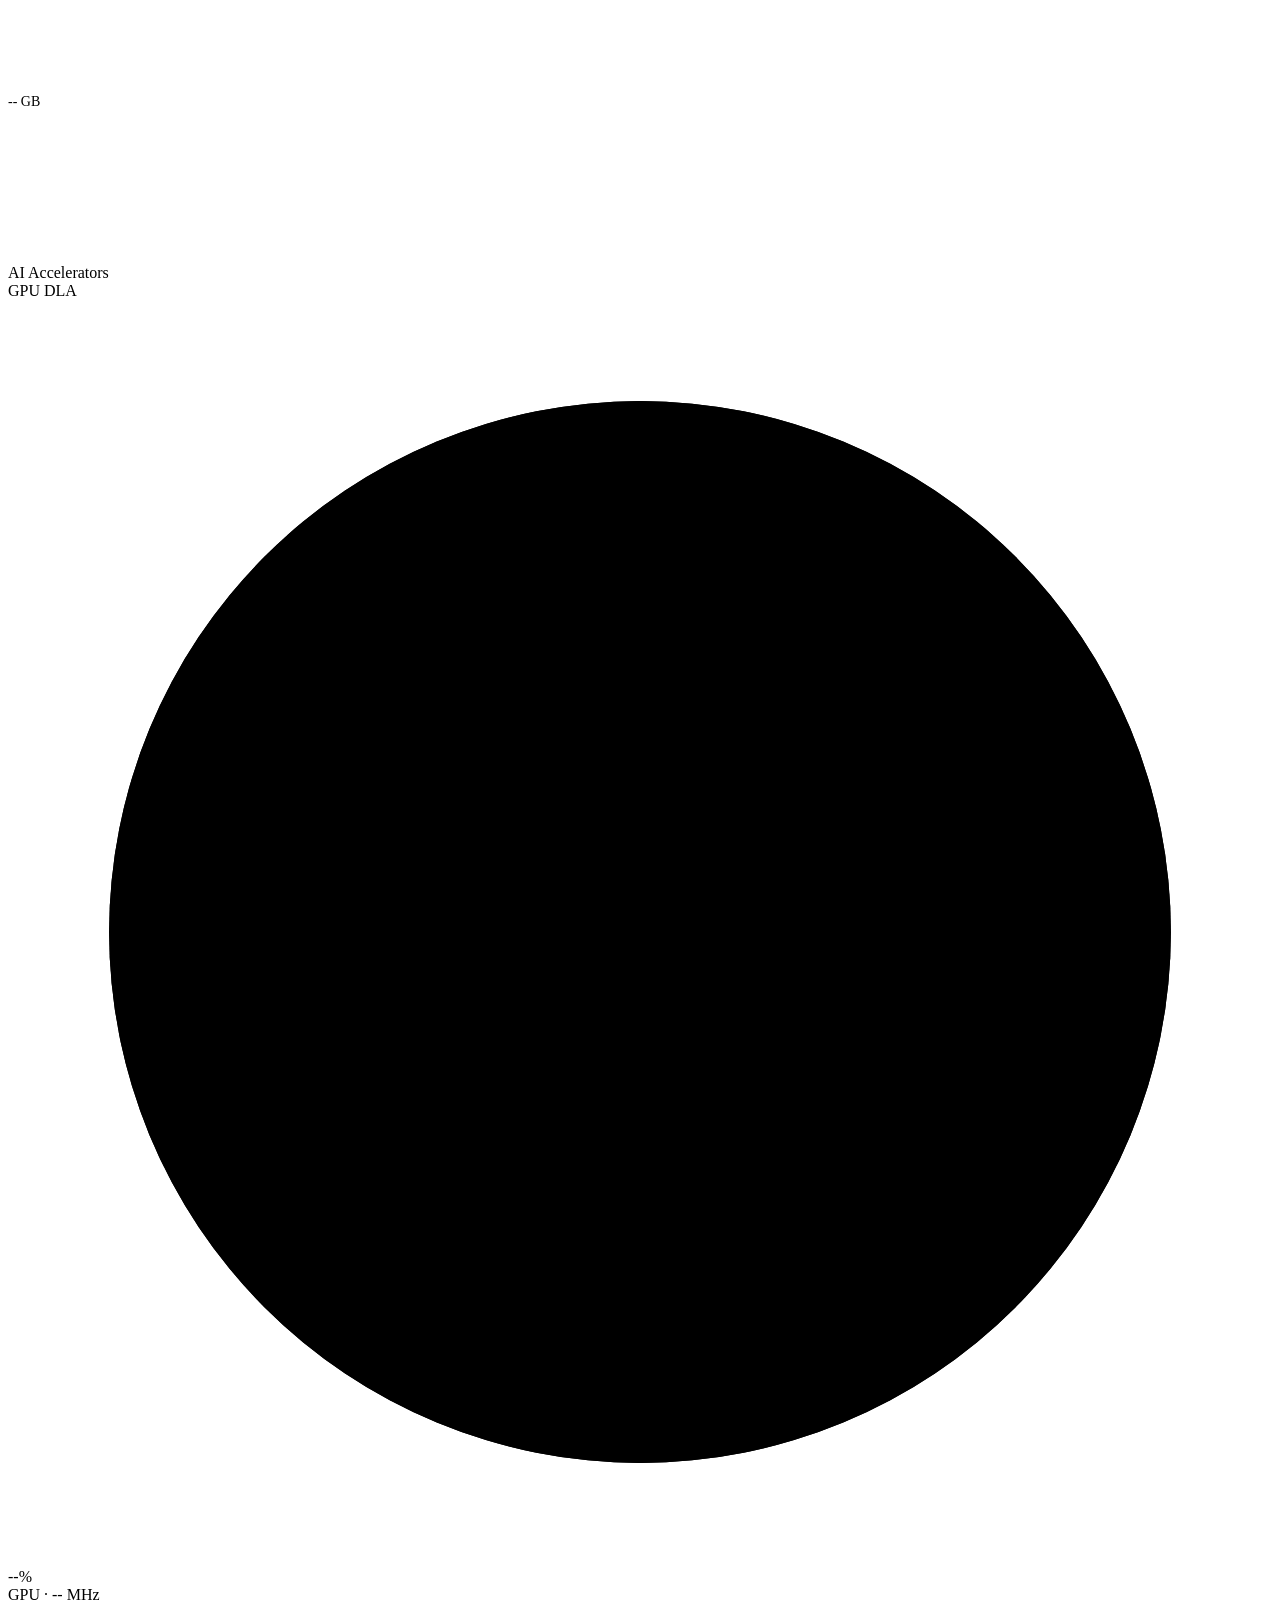
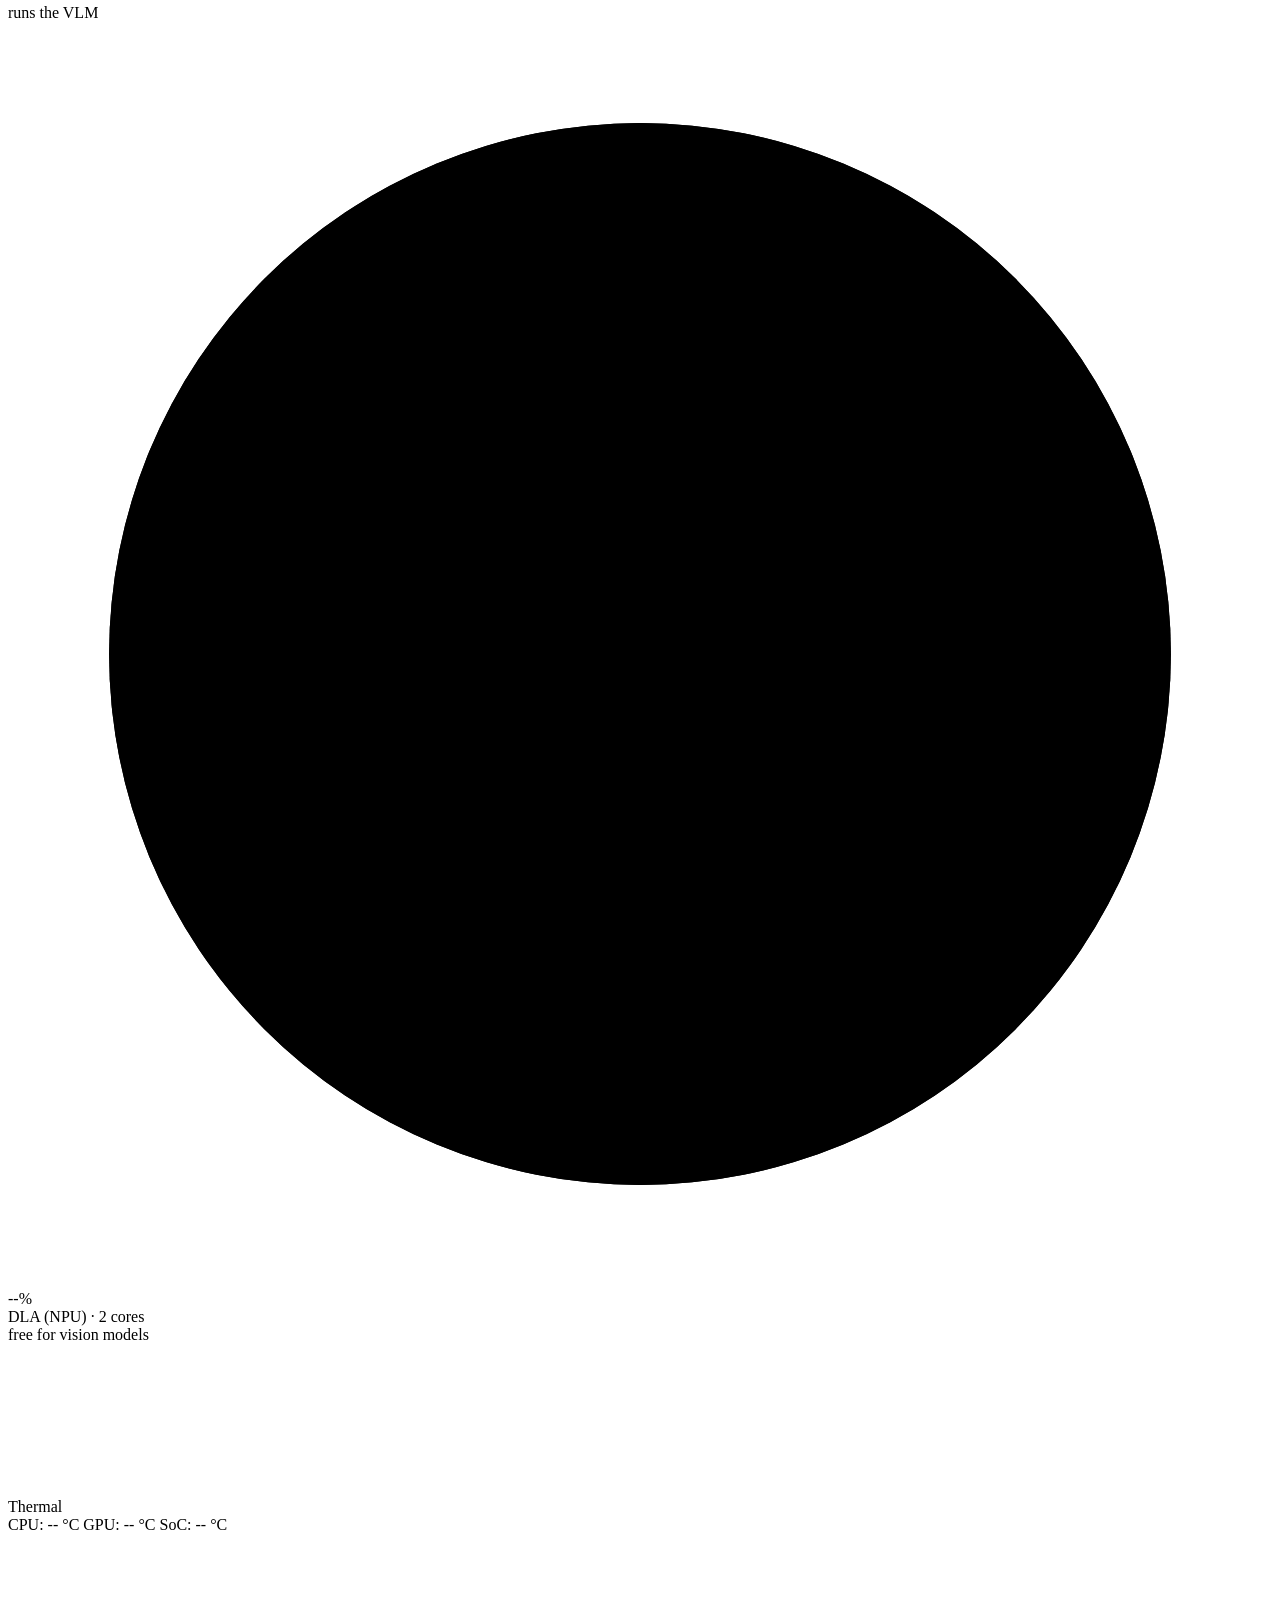
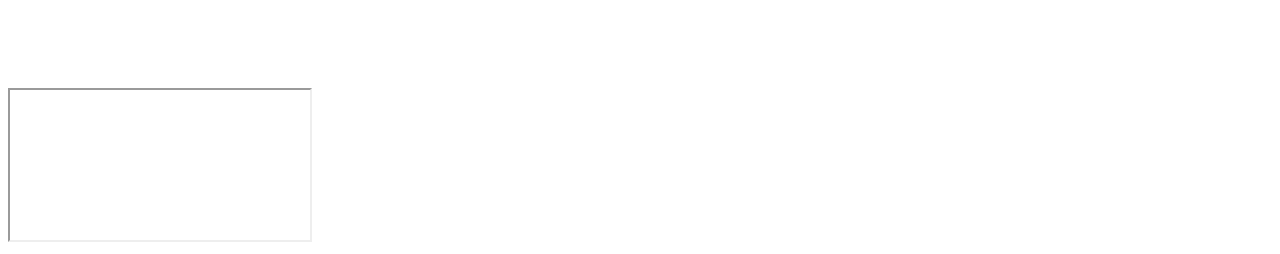
==== commit 3e41c55e: "How it works page, matching the IQ9 demo's (light and dark) /how-it-works: the IQ9 page's layout, st" ====
--- a/src/live_vlm_webui/static/index.html
+++ b/src/live_vlm_webui/static/index.html
@@ -118,12 +118,20 @@
                 <!-- Column 1: Comparison, Layout & Visual Effects -->
                 <div>
                     <div class="settings-section">
-                        <div class="settings-section-title">Demo Guide &amp; Comparison</div>
+                        <div class="settings-section-title">About</div>
+
+                        <div class="settings-item">
+                            <div style="flex: 1; min-width: 0;">
+                                <div class="settings-item-label">How it works</div>
+                                <div class="settings-item-description">Both demos step by step, with diagrams, technical details and the platform</div>
+                            </div>
+                            <a class="btn btn-secondary" href="/how-it-works" target="_blank" rel="noopener" style="width: auto; flex: 0 0 auto; text-decoration: none; white-space: nowrap; padding: 6px 16px;">Open</a>
+                        </div>
 
                         <div class="settings-item">
                             <div style="flex: 1; min-width: 0;">
                                 <div class="settings-item-label">Demo guide</div>
-                                <div class="settings-item-description">How both demos work (diagrams), technical details, numbers to quote, troubleshooting</div>
+                                <div class="settings-item-description">For the presenter: checklist, numbers to quote, troubleshooting</div>
                             </div>
                             <a class="btn btn-secondary" href="/guide" target="_blank" rel="noopener" style="width: auto; flex: 0 0 auto; text-decoration: none; white-space: nowrap; padding: 6px 16px;">Open</a>
                         </div>
